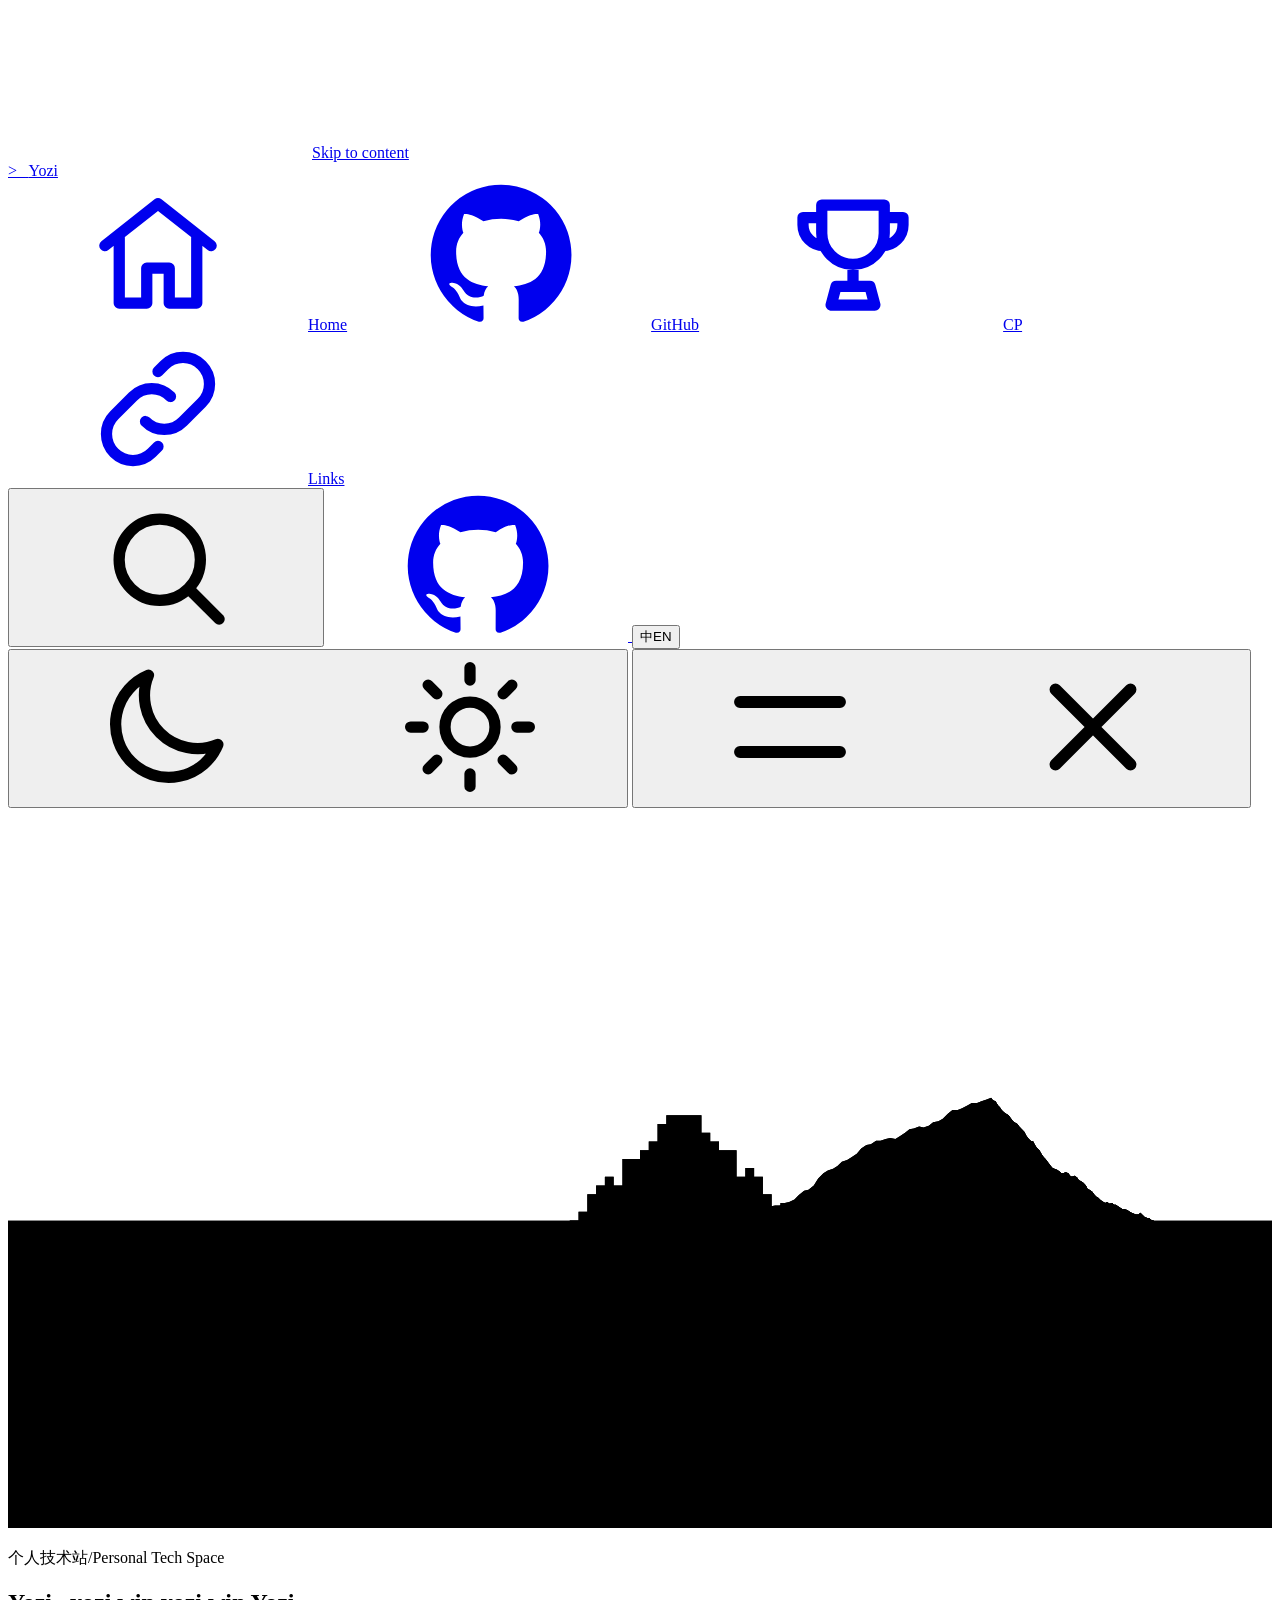
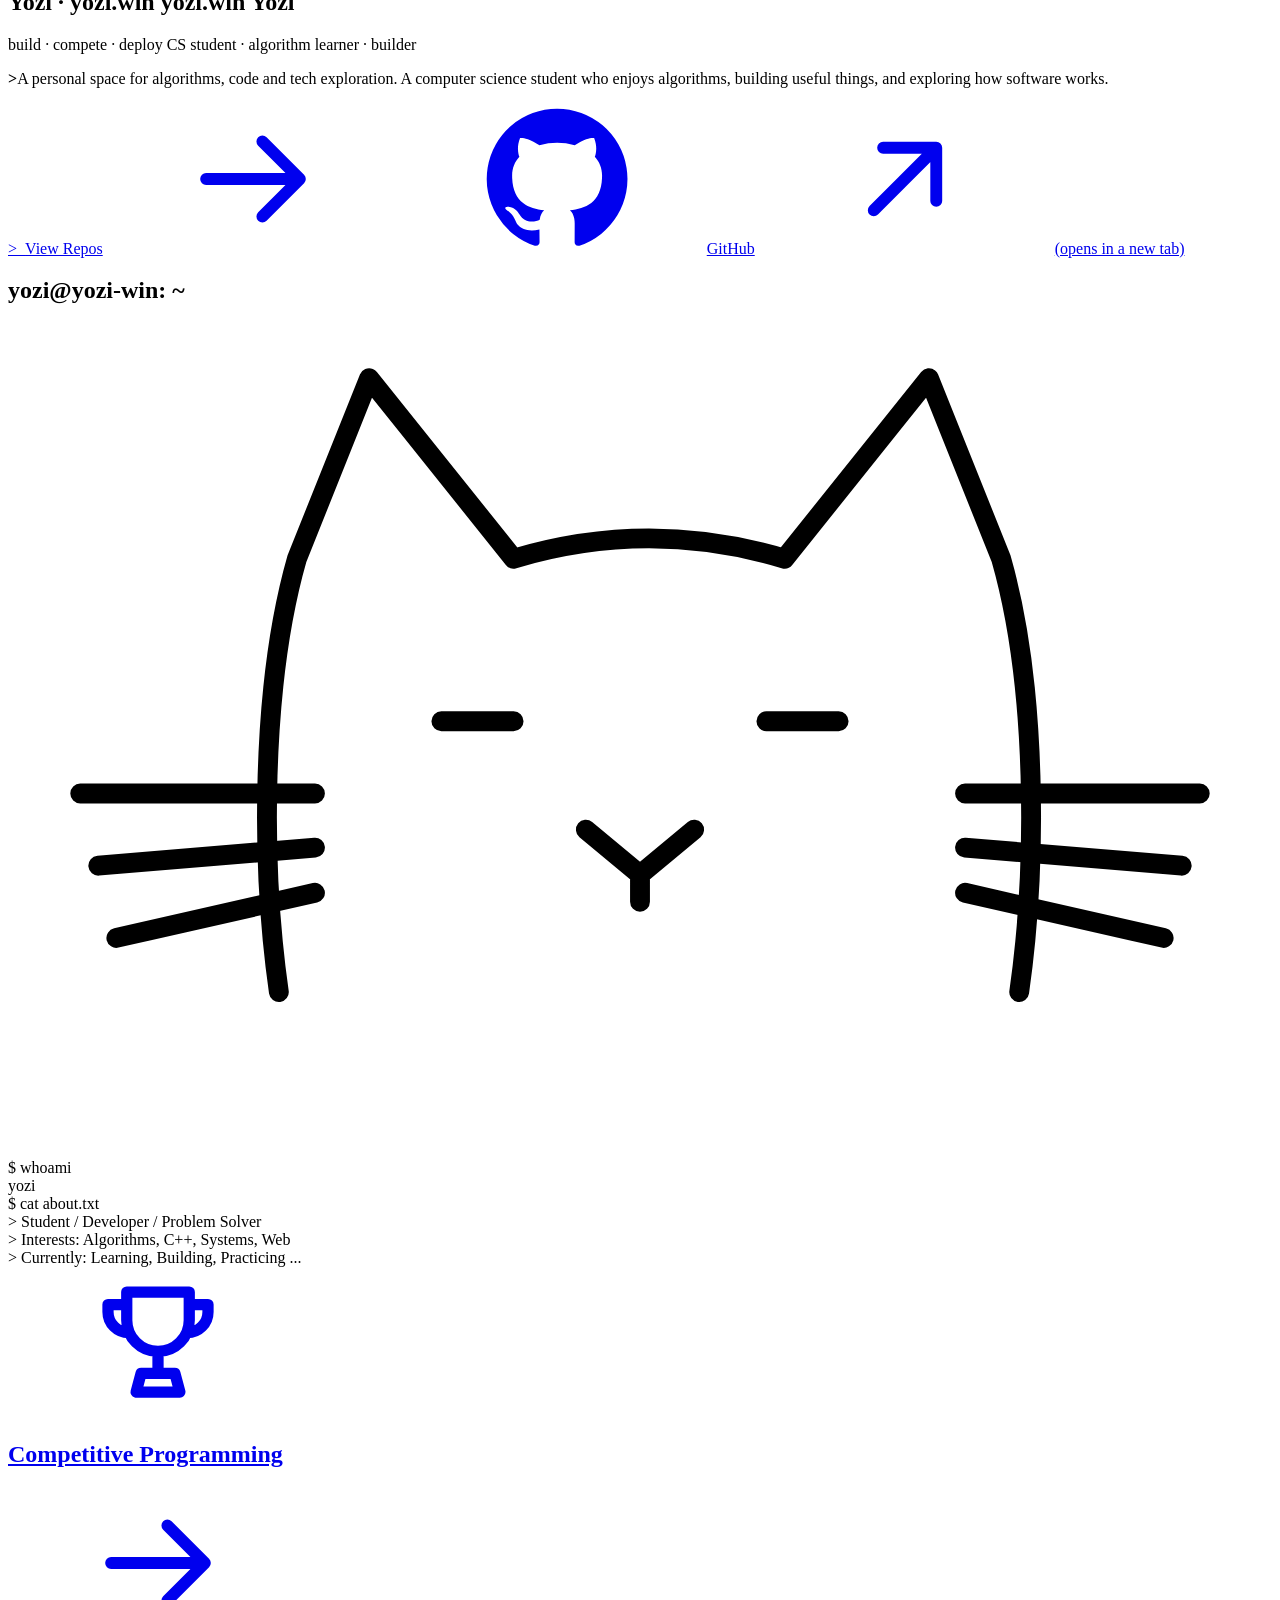
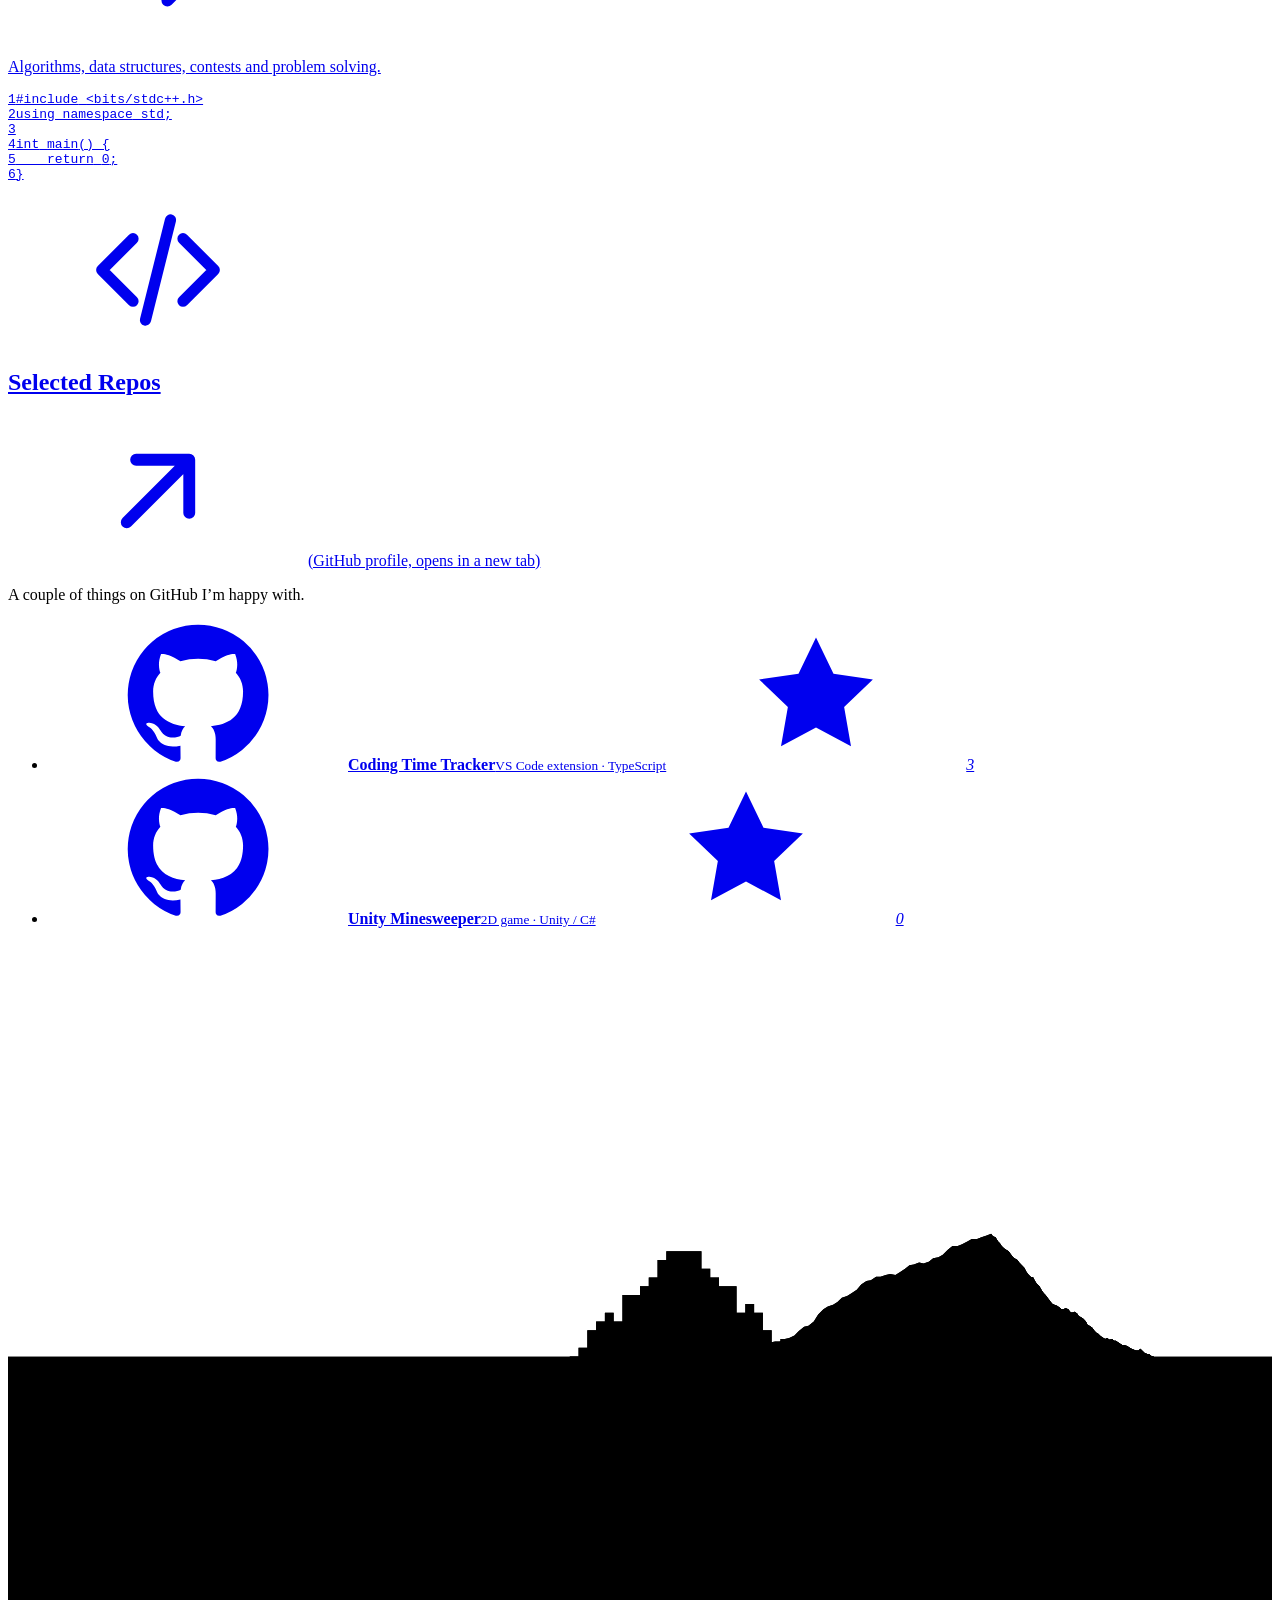
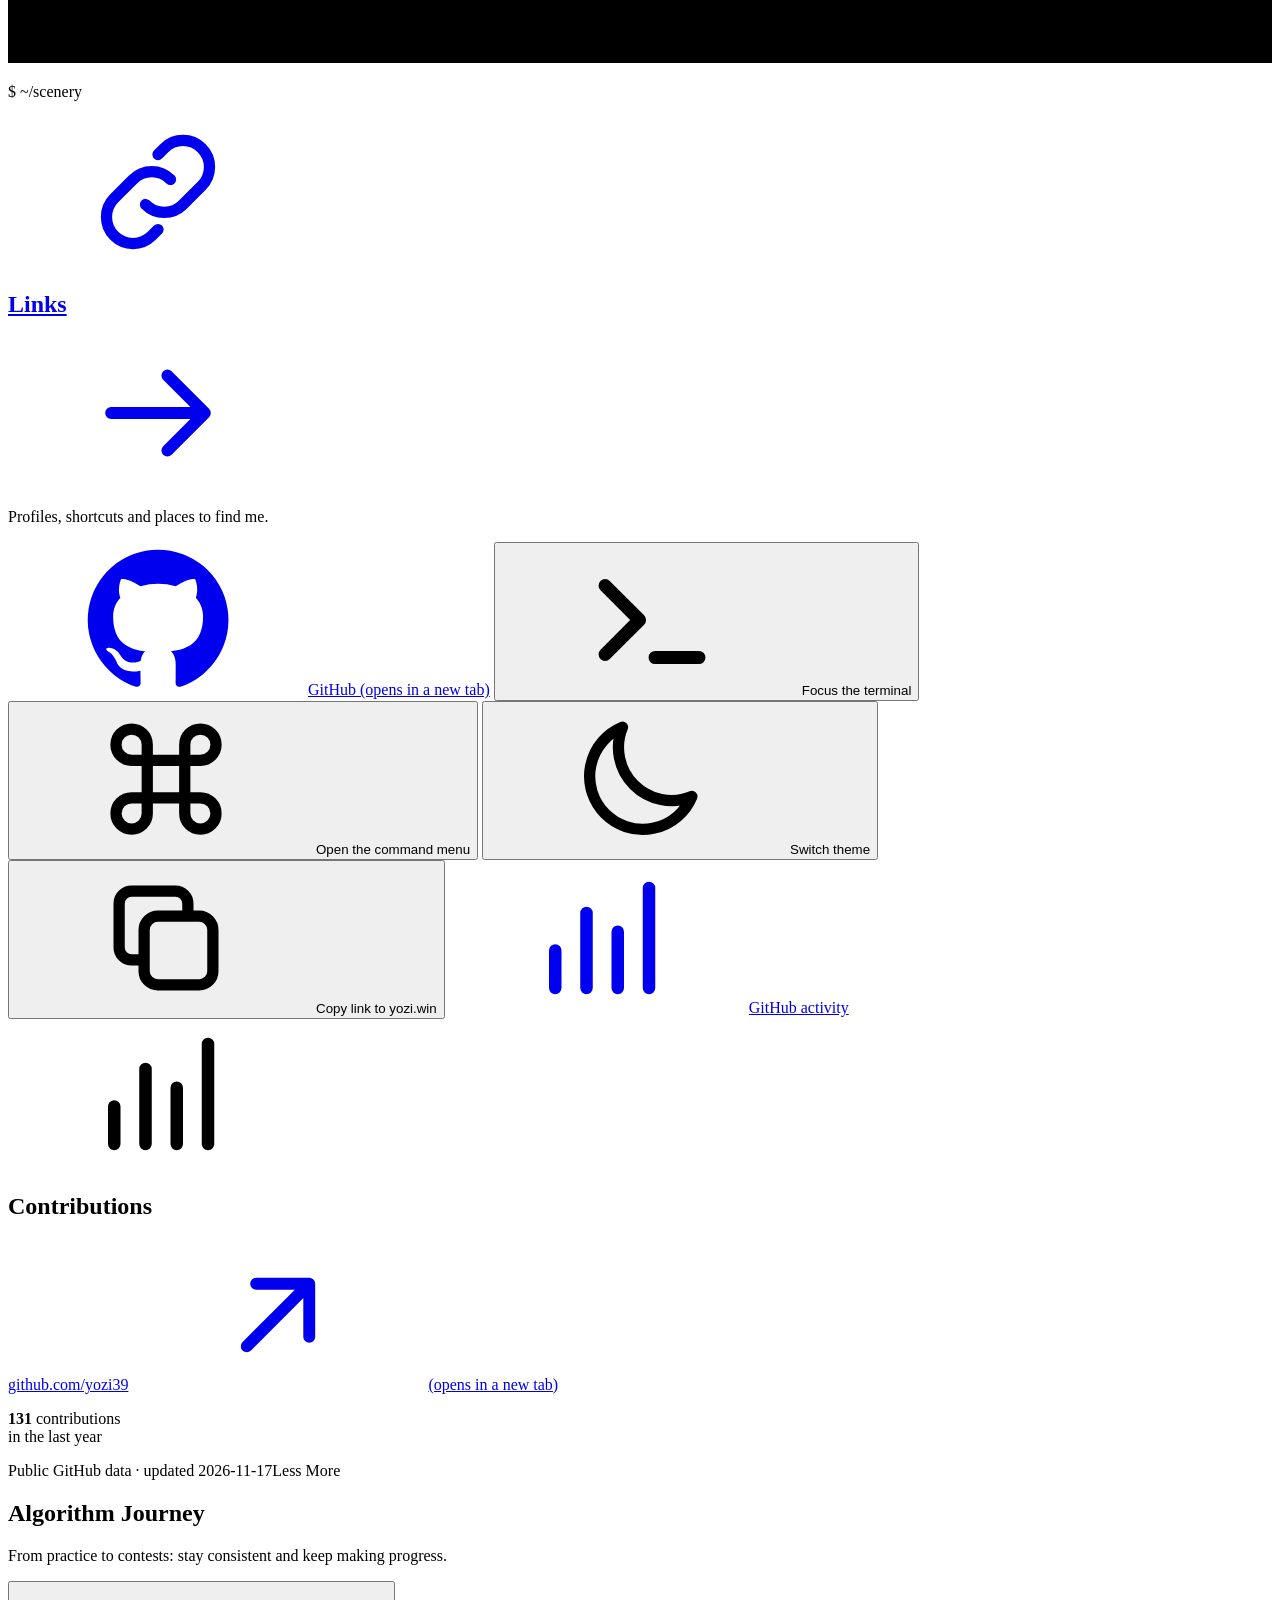
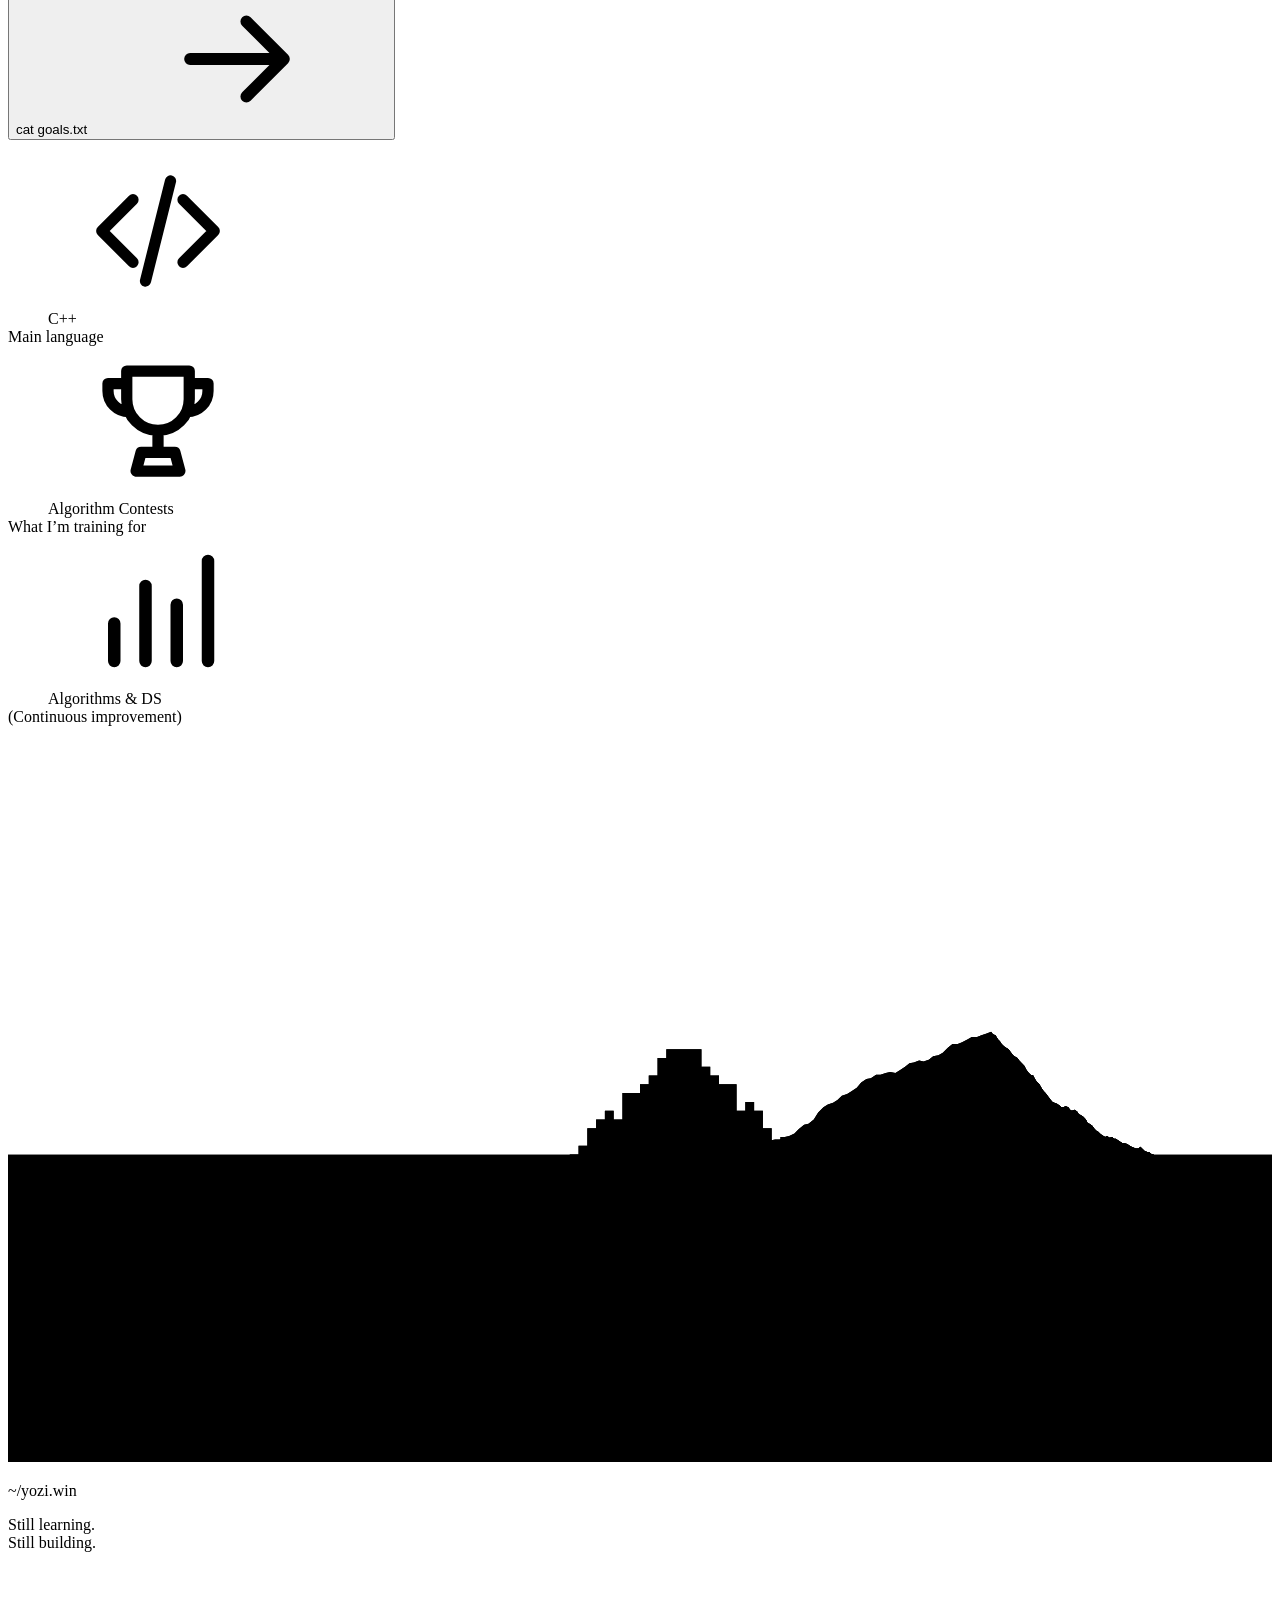
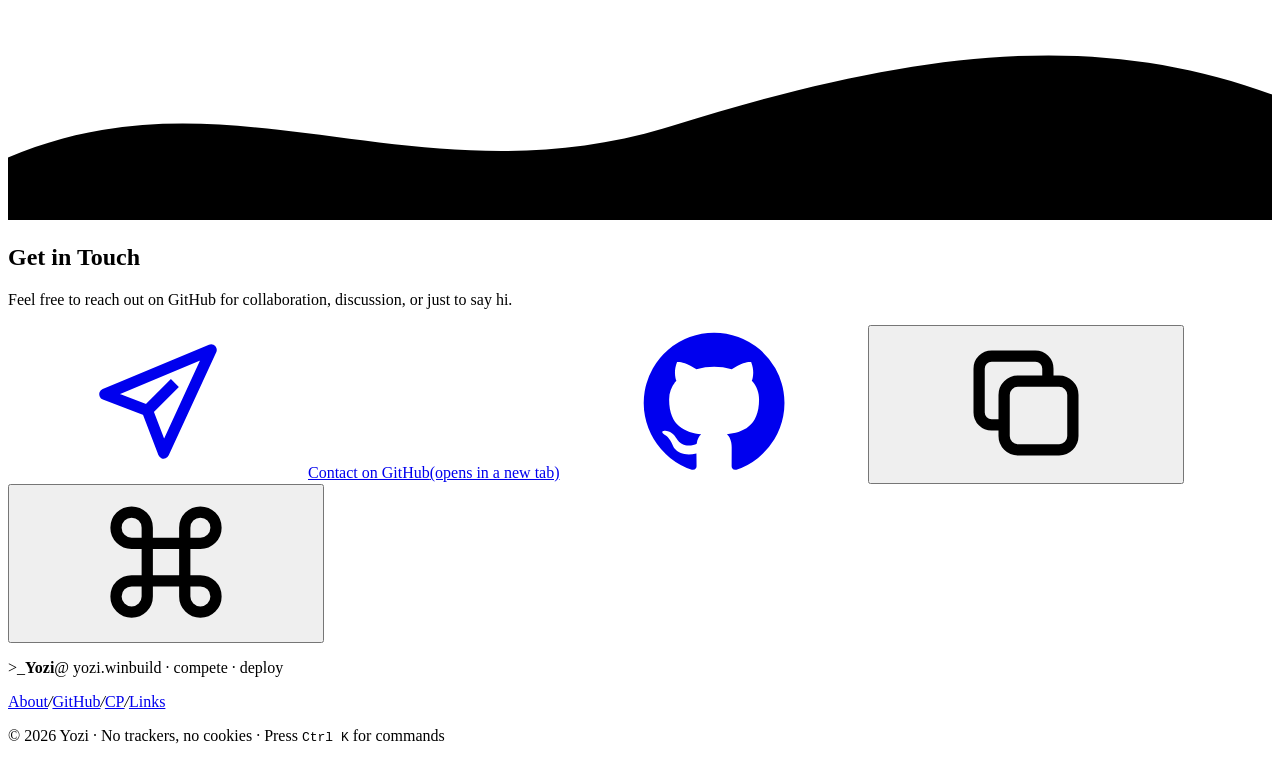
==== public/index.html @ c923f6a7 "Add Chinese version with an EN / 中 language switch Chinese text sits next to the English in data-zh*" ====
<!doctype html>
<html lang="en" data-theme="dark">
<head>
  <meta charset="utf-8">
  <meta name="viewport" content="width=device-width, initial-scale=1, viewport-fit=cover">
  <meta name="color-scheme" content="dark light">
  <meta name="theme-color" content="#07090c">
  <title data-zh="yozi.win — Yozi 的个人技术站">yozi.win — build · compete · deploy</title>
  <meta name="description" data-zh-content="Yozi 的个人技术站：一名正在学习算法、C++ 和软件工程的计算机专业学生。" content="Yozi’s personal tech space: a CS student learning algorithms, C++ and software engineering. Algorithms, C++ and a bit of tech exploration.">
  <link rel="canonical" href="https://yozi.win/">
  <meta property="og:type" content="website">
  <meta property="og:site_name" content="yozi.win">
  <meta property="og:title" content="yozi.win — build · compete · deploy">
  <meta property="og:description" content="A personal space for algorithms, code and tech exploration.">
  <meta property="og:url" content="https://yozi.win/">
  <meta property="og:image" content="https://yozi.win/assets/social.png">
  <meta property="og:image:width" content="1200">
  <meta property="og:image:height" content="630">
  <meta property="og:image:alt" content="yozi.win — build · compete · deploy">
  <meta name="twitter:card" content="summary_large_image">
  <link rel="icon" href="/assets/favicon.svg" type="image/svg+xml">
  <link rel="manifest" href="/site.webmanifest">
  <link rel="preload" href="/assets/fonts/inter-var-latin.woff2" as="font" type="font/woff2" crossorigin>
  <link rel="preload" href="/assets/fonts/jetbrains-mono-var-latin.woff2" as="font" type="font/woff2" crossorigin>
  <script src="/assets/js/theme.js"></script>
  <link rel="stylesheet" href="/assets/css/site.css">
  <script type="module" src="/assets/js/main.js"></script>
</head>
<body>
  <!-- Icon sprite. Use: <svg><use href="#i-name"/></svg> -->
  <svg class="sprite" aria-hidden="true" focusable="false">
    <symbol id="i-github" viewBox="0 0 24 24"><path fill="currentColor" d="M12 .75a11.25 11.25 0 0 0-3.56 21.92c.56.1.77-.24.77-.54l-.02-2.03c-3.13.68-3.79-1.33-3.79-1.33-.51-1.3-1.25-1.65-1.25-1.65-1.02-.7.08-.69.08-.69 1.13.08 1.72 1.16 1.72 1.16 1 1.72 2.64 1.22 3.28.93.1-.73.39-1.22.72-1.5-2.5-.29-5.13-1.25-5.13-5.57 0-1.23.44-2.23 1.16-3.02-.12-.28-.5-1.43.11-2.98 0 0 .95-.3 3.1 1.15a10.7 10.7 0 0 1 5.65 0c2.15-1.46 3.1-1.15 3.1-1.15.61 1.55.23 2.7.11 2.98.72.79 1.16 1.79 1.16 3.02 0 4.33-2.63 5.28-5.14 5.56.4.35.76 1.04.76 2.1l-.01 3.02c0 .3.2.65.77.54A11.25 11.25 0 0 0 12 .75Z"/></symbol>
    <symbol id="i-home" viewBox="0 0 24 24"><path fill="none" stroke="currentColor" stroke-width="1.8" stroke-linecap="round" stroke-linejoin="round" d="M3.5 10.5 12 3.8l8.5 6.7M5.8 9v10.7h4.4v-5.6h3.6v5.6h4.4V9"/></symbol>
    <symbol id="i-code" viewBox="0 0 24 24"><path fill="none" stroke="currentColor" stroke-width="1.8" stroke-linecap="round" stroke-linejoin="round" d="m8 7-5 5 5 5m8-10 5 5-5 5M14 4l-4 16"/></symbol>
    <symbol id="i-trophy" viewBox="0 0 24 24"><path fill="none" stroke="currentColor" stroke-width="1.8" stroke-linecap="round" stroke-linejoin="round" d="M7 4h10v4.5a5 5 0 0 1-10 0V4ZM7 6H4v1.2A3.3 3.3 0 0 0 7.3 10.5M17 6h3v1.2a3.3 3.3 0 0 1-3.3 3.3M12 13.5V17m-3.5 3h7l-.8-3h-5.4l-.8 3Z"/></symbol>
    <symbol id="i-server" viewBox="0 0 24 24"><g fill="none" stroke="currentColor" stroke-width="1.8" stroke-linecap="round"><rect x="3.5" y="3.5" width="17" height="7" rx="2"/><rect x="3.5" y="13.5" width="17" height="7" rx="2"/><path d="M7.5 7h.01M7.5 17h.01M11 7h5.5M11 17h5.5"/></g></symbol>
    <symbol id="i-notes" viewBox="0 0 24 24"><path fill="none" stroke="currentColor" stroke-width="1.8" stroke-linecap="round" stroke-linejoin="round" d="M6 3.5h8.5L19 8v12.5H6V3.5ZM14 3.5V8.5h5M9 12.5h6.5M9 16h4.5"/></symbol>
    <symbol id="i-link" viewBox="0 0 24 24"><path fill="none" stroke="currentColor" stroke-width="1.8" stroke-linecap="round" stroke-linejoin="round" d="M10 14a4.2 4.2 0 0 0 6 0l3-3a4.2 4.2 0 0 0-6-6l-1 1m2 4a4.2 4.2 0 0 0-6 0l-3 3a4.2 4.2 0 0 0 6 6l1-1"/></symbol>
    <symbol id="i-search" viewBox="0 0 24 24"><g fill="none" stroke="currentColor" stroke-width="1.8" stroke-linecap="round"><circle cx="11" cy="11" r="6.5"/><path d="m16 16 4.5 4.5"/></g></symbol>
    <symbol id="i-moon" viewBox="0 0 24 24"><path fill="none" stroke="currentColor" stroke-width="1.8" stroke-linejoin="round" d="M20.3 14.8A8.5 8.5 0 0 1 9.2 3.7a8.5 8.5 0 1 0 11.1 11.1Z"/></symbol>
    <symbol id="i-sun" viewBox="0 0 24 24"><g fill="none" stroke="currentColor" stroke-width="1.8" stroke-linecap="round"><circle cx="12" cy="12" r="4"/><path d="M12 2.5v2m0 15v2M2.5 12h2m15 0h2M5.3 5.3l1.4 1.4m10.6 10.6 1.4 1.4M5.3 18.7l1.4-1.4m10.6-10.6 1.4-1.4"/></g></symbol>
    <symbol id="i-arrow-r" viewBox="0 0 24 24"><path fill="none" stroke="currentColor" stroke-width="1.9" stroke-linecap="round" stroke-linejoin="round" d="M4.5 12h15m-6-6 6 6-6 6"/></symbol>
    <symbol id="i-arrow-ur" viewBox="0 0 24 24"><path fill="none" stroke="currentColor" stroke-width="1.9" stroke-linecap="round" stroke-linejoin="round" d="M7 17 17 7M8.5 7H17v8.5"/></symbol>
    <symbol id="i-external" viewBox="0 0 24 24"><path fill="none" stroke="currentColor" stroke-width="1.8" stroke-linecap="round" stroke-linejoin="round" d="M13.5 4.5h6v6M19.5 4.5l-8 8M10 5.5H6A1.5 1.5 0 0 0 4.5 7v11A1.5 1.5 0 0 0 6 19.5h11a1.5 1.5 0 0 0 1.5-1.5v-4"/></symbol>
    <symbol id="i-prompt" viewBox="0 0 24 24"><path fill="none" stroke="currentColor" stroke-width="2.1" stroke-linecap="round" stroke-linejoin="round" d="m4.5 6.5 5.5 5.5-5.5 5.5M12.5 18h7"/></symbol>
    <symbol id="i-laptop" viewBox="0 0 24 24"><path fill="none" stroke="currentColor" stroke-width="1.5" stroke-linecap="round" stroke-linejoin="round" d="M4.5 5.5h15v10h-15zM2.5 18.5h19"/></symbol>
    <symbol id="i-cloud" viewBox="0 0 24 24"><path fill="none" stroke="currentColor" stroke-width="1.5" stroke-linecap="round" stroke-linejoin="round" d="M7 18.5a4.5 4.5 0 0 1-.6-9A6 6 0 0 1 18 10.5a4 4 0 0 1-.5 8H7Z"/></symbol>
    <symbol id="i-menu" viewBox="0 0 24 24"><path fill="none" stroke="currentColor" stroke-width="1.9" stroke-linecap="round" d="M4 8h16M4 16h16"/></symbol>
    <symbol id="i-close" viewBox="0 0 24 24"><path fill="none" stroke="currentColor" stroke-width="1.9" stroke-linecap="round" d="m6 6 12 12M18 6 6 18"/></symbol>
    <symbol id="i-star" viewBox="0 0 24 24"><path fill="currentColor" d="m12 2.8 2.8 5.8 6.3.9-4.6 4.4 1.1 6.3L12 17.2l-5.6 3 1.1-6.3-4.6-4.4 6.3-.9Z"/></symbol>
    <symbol id="i-chart" viewBox="0 0 24 24"><path fill="none" stroke="currentColor" stroke-width="2" stroke-linecap="round" d="M5 20v-6m5 6V8m5 12v-9m5 9V4"/></symbol>
    <symbol id="i-copy" viewBox="0 0 24 24"><g fill="none" stroke="currentColor" stroke-width="1.8" stroke-linejoin="round"><rect x="8.5" y="8.5" width="11" height="11" rx="2.2"/><path d="M15.5 8.5v-2a2 2 0 0 0-2-2h-7a2 2 0 0 0-2 2v7a2 2 0 0 0 2 2h2"/></g></symbol>
    <symbol id="i-command" viewBox="0 0 24 24"><path fill="none" stroke="currentColor" stroke-width="1.8" stroke-linejoin="round" d="M9 9h6v6H9zM9 9V6.5A2.5 2.5 0 1 0 6.5 9H9Zm6 0V6.5A2.5 2.5 0 1 1 17.5 9H15Zm0 6v2.5a2.5 2.5 0 1 0 2.5-2.5H15Zm-6 0v2.5A2.5 2.5 0 1 1 6.5 15H9Z"/></symbol>
    <symbol id="i-send" viewBox="0 0 24 24"><path fill="none" stroke="currentColor" stroke-width="1.8" stroke-linejoin="round" d="M20.5 3.5 3.5 10.6l6.8 2.6 2.6 6.8 7.6-16.5ZM10.3 13.2l4.4-4.4"/></symbol>
  </svg>

  <a class="skip" href="#main" data-zh="跳到正文">Skip to content</a>

  <header class="site-header" id="site-header">
    <div class="shell header-inner">
      <a class="brand" href="#top" aria-label="yozi.win, back to top" data-zh-aria-label="yozi.win，回到顶部">
        <span class="brand-mark" aria-hidden="true">&gt;_</span>
        <span class="brand-name">Yozi</span>
      </a>

      <nav class="nav" id="site-nav" aria-label="Main" data-zh-aria-label="主导航">
        <span class="nav-indicator" aria-hidden="true"></span>
        <a href="#top" data-nav="top"><svg aria-hidden="true"><use href="#i-home"/></svg><span data-zh="首页">Home</span></a>
        <a href="#github" data-nav="github"><svg aria-hidden="true"><use href="#i-github"/></svg><span>GitHub</span></a>
        <a href="#cp" data-nav="cp"><svg aria-hidden="true"><use href="#i-trophy"/></svg><span data-zh="算法">CP</span></a>
        <a href="#links" data-nav="links"><svg aria-hidden="true"><use href="#i-link"/></svg><span data-zh="链接">Links</span></a>
      </nav>

      <div class="header-actions">
        <button class="icon-btn" type="button" data-open-palette aria-label="Search and commands" data-zh-aria-label="搜索与命令" aria-keyshortcuts="Control+K Meta+K" title="Search (Ctrl K)" data-zh-title="搜索（Ctrl K）">
          <svg aria-hidden="true"><use href="#i-search"/></svg>
        </button>
        <span class="header-sep" aria-hidden="true"></span>
        <a class="icon-btn hide-sm" href="https://github.com/yozi39" rel="me noopener" target="_blank" aria-label="Yozi on GitHub (opens in a new tab)" data-zh-aria-label="Yozi 的 GitHub（新标签页打开）" title="GitHub">
          <svg aria-hidden="true"><use href="#i-github"/></svg>
        </a>
        <button class="icon-btn lang-toggle" type="button" id="lang-toggle" aria-label="Switch to Chinese (中文)" title="中文 / English"><span class="lang-zh" lang="zh-CN">中</span><span class="lang-en">EN</span></button>
        <button class="icon-btn theme-toggle" type="button" id="theme-toggle" aria-label="Switch theme" title="Switch theme">
          <svg class="ico-moon" aria-hidden="true"><use href="#i-moon"/></svg>
          <svg class="ico-sun" aria-hidden="true"><use href="#i-sun"/></svg>
        </button>
        <button class="icon-btn menu-btn" type="button" id="menu-btn" aria-label="Open menu" aria-expanded="false" aria-controls="mobile-menu">
          <svg class="ico-menu" aria-hidden="true"><use href="#i-menu"/></svg>
          <svg class="ico-close" aria-hidden="true"><use href="#i-close"/></svg>
        </button>
      </div>
    </div>

    <nav class="mobile-menu" id="mobile-menu" aria-label="Mobile" data-zh-aria-label="移动端导航" hidden>
      <a href="#top"><svg aria-hidden="true"><use href="#i-home"/></svg><span data-zh="首页">Home</span></a>
      <a href="#github"><svg aria-hidden="true"><use href="#i-chart"/></svg><span data-zh="GitHub 动态">GitHub activity</span></a>
      <a href="#cp"><svg aria-hidden="true"><use href="#i-trophy"/></svg><span data-zh="算法竞赛">Competitive programming</span></a>
      <a href="#links"><svg aria-hidden="true"><use href="#i-link"/></svg><span data-zh="链接">Links</span></a>
      <a href="https://github.com/yozi39" rel="me noopener" target="_blank"><svg aria-hidden="true"><use href="#i-github"/></svg>GitHub<svg class="ext" aria-hidden="true"><use href="#i-arrow-ur"/></svg></a>
    </nav>
  </header>

  <main id="main" tabindex="-1">
    <!-- ================= HERO ================= -->
    <section class="hero" id="top" aria-labelledby="hero-title" data-section="top">
      <div class="hero-scene" aria-hidden="true">
        <div class="scene-grid"></div>
        <div class="scene-stars"></div>
        <div class="scene-sun"></div>
        <div class="scene-moon"></div>
        <svg class="scene-art" viewBox="0 0 1440 820" preserveAspectRatio="xMidYMax slice">
<!-- scenery -->
<g class="scene-pixel" id="art-pixel">
<defs><linearGradient id="pxBody" x1="0" y1="0" x2="0" y2="1"><stop offset="0" stop-color="#3b2d7a"/><stop offset=".45" stop-color="#1d1640"/><stop offset="1" stop-color="#0b0a14"/></linearGradient><linearGradient id="pxFar" x1="0" y1="0" x2="0" y2="1"><stop offset="0" stop-color="#241c4c"/><stop offset="1" stop-color="#0d0b18"/></linearGradient><pattern id="pxDither" width="8" height="8" patternUnits="userSpaceOnUse"><rect width="2" height="2" fill="#a78bfa" opacity=".22"/><rect x="4" y="4" width="2" height="2" fill="#a78bfa" opacity=".12"/></pattern></defs>
<path class="px-far" d="M0 820 V670 H10 V680 H20 V670 H30 V670 H40 V670 H50 V660 H60 V660 H70 V670 H80 V660 H90 V660 H100 V670 H110 V660 H120 V660 H130 V650 H140 V650 H150 V640 H160 V650 H170 V650 H180 V640 H190 V640 H200 V640 H210 V630 H220 V640 H230 V630 H240 V630 H250 V620 H260 V630 H270 V620 H280 V620 H290 V630 H300 V620 H310 V620 H320 V610 H330 V620 H340 V610 H350 V610 H360 V610 H370 V590 H380 V590 H390 V590 H400 V600 H410 V590 H420 V590 H430 V590 H440 V600 H450 V600 H460 V600 H470 V600 H480 V610 H490 V610 H500 V610 H510 V620 H520 V620 H530 V630 H540 V620 H550 V610 H560 V630 H570 V630 H580 V630 H590 V630 H600 V640 H610 V630 H620 V640 H630 V640 H640 V640 H650 V630 H660 V650 H670 V660 H680 V640 H690 V660 H700 V650 H710 V650 H720 V650 H730 V650 H740 V650 H750 V630 H760 V640 H770 V620 H780 V630 H790 V610 H800 V620 H810 V620 H820 V600 H830 V610 H840 V590 H850 V580 H860 V580 H870 V570 H880 V560 H890 V560 H900 V560 H910 V560 H920 V570 H930 V590 H940 V580 H950 V590 H960 V580 H970 V570 H980 V560 H990 V550 H1000 V550 H1010 V540 H1020 V530 H1030 V520 H1040 V520 H1050 V500 H1060 V490 H1070 V490 H1080 V480 H1090 V490 H1100 V510 H1110 V510 H1120 V520 H1130 V520 H1140 V530 H1150 V550 H1160 V540 H1170 V560 H1180 V570 H1190 V570 H1200 V570 H1210 V560 H1220 V560 H1230 V550 H1240 V550 H1250 V540 H1260 V520 H1270 V520 H1280 V520 H1290 V520 H1300 V510 H1310 V520 H1320 V530 H1330 V530 H1340 V540 H1350 V540 H1360 V550 H1370 V560 H1380 V560 H1390 V570 H1400 V580 H1410 V570 H1420 V590 H1430 V600 H1440 V820Z"/>
<path class="px-main" d="M0 820 V730 H10 V730 H20 V730 H30 V730 H40 V720 H50 V720 H60 V710 H70 V710 H80 V720 H90 V710 H100 V720 H110 V700 H120 V700 H130 V700 H140 V700 H150 V700 H160 V690 H170 V690 H180 V690 H190 V700 H200 V690 H210 V680 H220 V690 H230 V680 H240 V680 H250 V670 H260 V670 H270 V680 H280 V670 H290 V670 H300 V680 H310 V680 H320 V670 H330 V690 H340 V680 H350 V680 H360 V680 H370 V690 H380 V690 H390 V700 H400 V690 H410 V680 H420 V670 H430 V660 H440 V650 H450 V640 H460 V630 H470 V630 H480 V610 H490 V610 H500 V600 H510 V590 H520 V590 H530 V570 H540 V560 H550 V550 H560 V550 H570 V530 H580 V530 H590 V510 H600 V510 H610 V500 H620 V480 H630 V480 H640 V470 H650 V460 H660 V440 H670 V430 H680 V420 H690 V430 H700 V400 H710 V400 H720 V390 H730 V380 H740 V360 H750 V350 H760 V350 H770 V350 H780 V350 H790 V370 H800 V380 H810 V390 H820 V390 H830 V420 H840 V410 H850 V420 H860 V440 H870 V460 H880 V450 H890 V480 H900 V480 H910 V480 H920 V490 H930 V500 H940 V510 H950 V520 H960 V530 H970 V520 H980 V510 H990 V520 H1000 V540 H1010 V540 H1020 V550 H1030 V560 H1040 V570 H1050 V580 H1060 V590 H1070 V590 H1080 V600 H1090 V620 H1100 V610 H1110 V630 H1120 V640 H1130 V640 H1140 V660 H1150 V670 H1160 V670 H1170 V680 H1180 V680 H1190 V690 H1200 V690 H1210 V710 H1220 V710 H1230 V720 H1240 V740 H1250 V740 H1260 V750 H1270 V740 H1280 V740 H1290 V740 H1300 V740 H1310 V740 H1320 V740 H1330 V730 H1340 V740 H1350 V750 H1360 V750 H1370 V740 H1380 V740 H1390 V740 H1400 V730 H1410 V740 H1420 V750 H1430 V750 H1440 V820Z"/>
<path class="px-dither" d="M0 820 V730 H10 V730 H20 V730 H30 V730 H40 V720 H50 V720 H60 V710 H70 V710 H80 V720 H90 V710 H100 V720 H110 V700 H120 V700 H130 V700 H140 V700 H150 V700 H160 V690 H170 V690 H180 V690 H190 V700 H200 V690 H210 V680 H220 V690 H230 V680 H240 V680 H250 V670 H260 V670 H270 V680 H280 V670 H290 V670 H300 V680 H310 V680 H320 V670 H330 V690 H340 V680 H350 V680 H360 V680 H370 V690 H380 V690 H390 V700 H400 V690 H410 V680 H420 V670 H430 V660 H440 V650 H450 V640 H460 V630 H470 V630 H480 V610 H490 V610 H500 V600 H510 V590 H520 V590 H530 V570 H540 V560 H550 V550 H560 V550 H570 V530 H580 V530 H590 V510 H600 V510 H610 V500 H620 V480 H630 V480 H640 V470 H650 V460 H660 V440 H670 V430 H680 V420 H690 V430 H700 V400 H710 V400 H720 V390 H730 V380 H740 V360 H750 V350 H760 V350 H770 V350 H780 V350 H790 V370 H800 V380 H810 V390 H820 V390 H830 V420 H840 V410 H850 V420 H860 V440 H870 V460 H880 V450 H890 V480 H900 V480 H910 V480 H920 V490 H930 V500 H940 V510 H950 V520 H960 V530 H970 V520 H980 V510 H990 V520 H1000 V540 H1010 V540 H1020 V550 H1030 V560 H1040 V570 H1050 V580 H1060 V590 H1070 V590 H1080 V600 H1090 V620 H1100 V610 H1110 V630 H1120 V640 H1130 V640 H1140 V660 H1150 V670 H1160 V670 H1170 V680 H1180 V680 H1190 V690 H1200 V690 H1210 V710 H1220 V710 H1230 V720 H1240 V740 H1250 V740 H1260 V750 H1270 V740 H1280 V740 H1290 V740 H1300 V740 H1310 V740 H1320 V740 H1330 V730 H1340 V740 H1350 V750 H1360 V750 H1370 V740 H1380 V740 H1390 V740 H1400 V730 H1410 V740 H1420 V750 H1430 V750 H1440 V820Z"/>
<path class="px-near" d="M0 820 V740 H10 V740 H20 V730 H30 V740 H40 V720 H50 V730 H60 V740 H70 V720 H80 V730 H90 V720 H100 V710 H110 V720 H120 V720 H130 V710 H140 V720 H150 V700 H160 V700 H170 V700 H180 V700 H190 V710 H200 V700 H210 V710 H220 V700 H230 V710 H240 V700 H250 V710 H260 V720 H270 V720 H280 V720 H290 V710 H300 V720 H310 V720 H320 V720 H330 V730 H340 V720 H350 V740 H360 V740 H370 V730 H380 V740 H390 V740 H400 V730 H410 V740 H420 V750 H430 V740 H440 V750 H450 V750 H460 V760 H470 V760 H480 V750 H490 V750 H500 V750 H510 V750 H520 V740 H530 V740 H540 V750 H550 V750 H560 V740 H570 V740 H580 V740 H590 V730 H600 V730 H610 V730 H620 V730 H630 V740 H640 V730 H650 V740 H660 V740 H670 V740 H680 V740 H690 V760 H700 V760 H710 V740 H720 V760 H730 V760 H740 V750 H750 V760 H760 V750 H770 V760 H780 V770 H790 V770 H800 V770 H810 V760 H820 V770 H830 V780 H840 V770 H850 V770 H860 V760 H870 V770 H880 V760 H890 V750 H900 V760 H910 V750 H920 V740 H930 V740 H940 V740 H950 V730 H960 V720 H970 V730 H980 V720 H990 V720 H1000 V710 H1010 V720 H1020 V710 H1030 V700 H1040 V700 H1050 V690 H1060 V700 H1070 V690 H1080 V680 H1090 V690 H1100 V680 H1110 V670 H1120 V680 H1130 V660 H1140 V660 H1150 V650 H1160 V660 H1170 V640 H1180 V640 H1190 V650 H1200 V630 H1210 V640 H1220 V640 H1230 V640 H1240 V630 H1250 V640 H1260 V640 H1270 V650 H1280 V660 H1290 V670 H1300 V660 H1310 V660 H1320 V670 H1330 V670 H1340 V670 H1350 V690 H1360 V690 H1370 V690 H1380 V700 H1390 V700 H1400 V710 H1410 V710 H1420 V720 H1430 V710 H1440 V820Z"/>
<path class="px-lines" d="M496 700h20M526 700h50M596 700h10M646 700h30M686 700h10M746 700h20M806 700h30M946 700h20M986 700h30M1056 700h30M637 707h80M737 707h80M837 707h20M877 707h10M907 707h30M1037 707h20M1067 707h50M728 714h10M748 714h30M838 714h30M1048 714h10M1068 714h50M1138 714h50M493 721h10M523 721h20M563 721h30M613 721h20M643 721h10M663 721h20M693 721h80M793 721h80M973 721h50M1043 721h50M1103 721h50M649 728h20M679 728h10M699 728h80M849 728h30M899 728h80M1109 728h10M1129 728h50M652 735h20M932 735h30M982 735h50M1052 735h20M637 742h50M787 742h10M837 742h10M867 742h20M1037 742h80M577 749h10M627 749h10M657 749h10M707 749h50M777 749h50M847 749h50M1107 749h50M578 756h50M668 756h20M898 756h20M938 756h10M968 756h80M1058 756h80M610 763h30M660 763h80M850 763h50M990 763h20M1110 763h20M495 770h10M565 770h20M595 770h80M725 770h20M855 770h10M503 777h30M643 777h80M743 777h30M813 777h10M953 777h30M1003 777h80M1123 777h10M748 784h30M908 784h30M948 784h20M1008 784h80M1128 784h30M444 791h10M474 791h10M714 791h10M814 791h20M884 791h80M1014 791h80M448 798h10M548 798h10M598 798h10M648 798h10M698 798h80M798 798h50M858 798h80M579 805h80M869 805h10M889 805h50M979 805h20M1039 805h10"/>
</g>
<g class="scene-snow" id="art-snow">
<defs><linearGradient id="snBody" x1="0" y1="0" x2="0" y2="1"><stop offset="0" stop-color="#8790b1"/><stop offset=".55" stop-color="#aab1cb"/><stop offset="1" stop-color="#e3e3ee"/></linearGradient><linearGradient id="snShade" x1="0" y1="0" x2="0" y2="1"><stop offset="0" stop-color="#5f6890" stop-opacity=".7"/><stop offset=".7" stop-color="#7a83a6" stop-opacity=".25"/><stop offset="1" stop-color="#7a83a6" stop-opacity="0"/></linearGradient><linearGradient id="snMist" x1="0" y1="0" x2="0" y2="1"><stop offset="0" stop-color="#f5f3f8" stop-opacity="0"/><stop offset=".45" stop-color="#f5f3f8" stop-opacity=".85"/><stop offset="1" stop-color="#f5f3f8"/></linearGradient><linearGradient id="snSnow" x1="0" y1="0" x2="1" y2="0"><stop offset="0" stop-color="#ffffff"/><stop offset="1" stop-color="#eef0f8"/></linearGradient><filter id="soft"><feGaussianBlur stdDeviation="1.6"/></filter></defs>
<path class="sn-far2" d="M0 820 L0 625 L12 627 L24 622 L36 614 L48 611 L60 605 L72 602 L84 597 L96 585 L108 579 L120 579 L132 570 L144 566 L156 554 L168 552 L180 549 L192 541 L204 543 L216 539 L228 529 L240 527 L252 530 L264 533 L276 529 L288 529 L300 532 L312 532 L324 537 L336 542 L348 546 L360 548 L372 552 L384 556 L396 561 L408 563 L420 564 L432 573 L444 572 L456 574 L468 570 L480 576 L492 574 L504 566 L516 566 L528 567 L540 564 L552 563 L564 556 L576 557 L588 553 L600 549 L612 550 L624 551 L636 550 L648 547 L660 548 L672 544 L684 546 L696 550 L708 546 L720 544 L732 545 L744 544 L756 541 L768 535 L780 531 L792 526 L804 523 L816 516 L828 510 L840 505 L852 497 L864 494 L876 497 L888 498 L900 494 L912 494 L924 495 L936 501 L948 510 L960 514 L972 519 L984 529 L996 531 L1008 541 L1020 551 L1032 555 L1044 560 L1056 563 L1068 569 L1080 576 L1092 570 L1104 577 L1116 577 L1128 576 L1140 573 L1152 571 L1164 565 L1176 561 L1188 556 L1200 549 L1212 551 L1224 544 L1236 537 L1248 537 L1260 534 L1272 531 L1284 529 L1296 530 L1308 531 L1320 532 L1332 533 L1344 532 L1356 537 L1368 540 L1380 548 L1392 556 L1404 561 L1416 567 L1428 573 L1440 575 L1440 820Z"/>
<path class="sn-far1" d="M0 820 L0 654 L12 649 L24 637 L36 633 L48 635 L60 631 L72 627 L84 621 L96 621 L108 620 L120 619 L132 615 L144 618 L156 618 L168 622 L180 626 L192 628 L204 627 L216 628 L228 628 L240 628 L252 629 L264 633 L276 631 L288 631 L300 633 L312 628 L324 625 L336 619 L348 613 L360 611 L372 604 L384 603 L396 602 L408 595 L420 587 L432 589 L444 585 L456 582 L468 581 L480 579 L492 579 L504 575 L516 581 L528 582 L540 576 L552 582 L564 582 L576 580 L588 580 L600 579 L612 580 L624 574 L636 572 L648 564 L660 563 L672 557 L684 548 L696 543 L708 541 L720 535 L732 530 L744 527 L756 528 L768 534 L780 534 L792 545 L804 548 L816 562 L828 567 L840 583 L852 593 L864 602 L876 614 L888 626 L900 635 L912 642 L924 649 L936 659 L948 669 L960 671 L972 671 L984 681 L996 683 L1008 687 L1020 682 L1032 688 L1044 683 L1056 689 L1068 686 L1080 685 L1092 690 L1104 683 L1116 686 L1128 687 L1140 680 L1152 678 L1164 681 L1176 674 L1188 672 L1200 662 L1212 659 L1224 652 L1236 649 L1248 636 L1260 635 L1272 618 L1284 614 L1296 598 L1308 590 L1320 584 L1332 569 L1344 560 L1356 555 L1368 545 L1380 536 L1392 539 L1404 529 L1416 526 L1428 529 L1440 533 L1440 820Z"/>
<clipPath id="massif"><path d="M420 760 L425 752 L431 748 L436 745 L442 739 L447 733 L453 728 L458 721 L464 715 L469 710 L475 708 L480 702 L486 696 L491 692 L497 687 L502 682 L508 674 L513 669 L518 661 L524 657 L529 653 L535 649 L540 641 L546 635 L551 630 L557 625 L562 623 L568 621 L573 615 L579 613 L584 613 L590 609 L595 609 L600 601 L606 594 L611 590 L617 586 L622 583 L628 582 L633 578 L639 576 L644 577 L650 575 L655 574 L661 572 L666 567 L672 564 L677 563 L682 563 L688 558 L693 552 L699 549 L704 546 L710 546 L715 547 L721 544 L726 542 L732 538 L737 532 L743 526 L748 521 L754 518 L759 514 L765 511 L770 504 L775 501 L781 498 L786 491 L792 488 L797 482 L803 479 L808 479 L814 477 L819 477 L825 474 L830 469 L836 467 L841 464 L847 465 L852 461 L858 459 L863 455 L868 454 L874 453 L879 453 L885 450 L890 449 L896 446 L901 441 L907 436 L912 435 L918 430 L923 422 L929 416 L934 413 L940 411 L945 408 L950 403 L956 401 L961 398 L967 394 L972 388 L978 384 L983 383 L989 379 L994 379 L1000 377 L1005 376 L1011 377 L1016 374 L1022 370 L1027 366 L1032 365 L1038 363 L1043 364 L1049 362 L1054 358 L1060 357 L1065 354 L1071 348 L1076 344 L1082 344 L1087 342 L1093 339 L1098 336 L1104 336 L1109 334 L1115 332 L1120 330 L1122 333 L1125 334 L1128 339 L1130 341 L1132 344 L1135 347 L1138 349 L1140 350 L1142 353 L1145 357 L1148 359 L1150 360 L1152 363 L1155 366 L1158 369 L1160 373 L1162 376 L1165 379 L1168 380 L1170 384 L1172 387 L1175 390 L1178 395 L1180 398 L1182 400 L1185 404 L1188 408 L1190 410 L1192 411 L1195 412 L1198 414 L1200 416 L1202 416 L1205 415 L1208 416 L1210 419 L1212 420 L1215 419 L1218 421 L1220 424 L1222 425 L1225 427 L1228 430 L1230 434 L1232 435 L1235 437 L1238 441 L1240 443 L1242 444 L1245 447 L1248 449 L1250 450 L1252 449 L1255 451 L1258 450 L1260 452 L1262 452 L1265 454 L1268 456 L1270 457 L1272 457 L1275 458 L1278 460 L1280 461 L1282 462 L1285 463 L1288 463 L1290 461 L1292 463 L1295 466 L1298 467 L1300 467 L1302 469 L1305 470 L1308 474 L1310 475 L1312 477 L1315 480 L1318 483 L1320 486 L1322 488 L1325 489 L1328 492 L1330 494 L1332 495 L1335 494 L1338 495 L1340 497 L1342 499 L1345 499 L1348 503 L1350 506 L1352 509 L1355 513 L1358 515 L1360 517 L1362 516 L1365 517 L1368 517 L1370 517 L1372 516 L1375 517 L1378 521 L1380 522 L1382 520 L1385 518 L1388 519 L1390 518 L1392 519 L1395 518 L1398 518 L1400 517 L1402 516 L1405 518 L1408 518 L1410 518 L1412 519 L1415 520 L1418 521 L1420 523 L1422 525 L1425 528 L1428 529 L1430 531 L1432 533 L1435 534 L1438 536 L1440 540 L1440 820 L470 820Z"/></clipPath>
<path class="sn-body" d="M420 760 L425 752 L431 748 L436 745 L442 739 L447 733 L453 728 L458 721 L464 715 L469 710 L475 708 L480 702 L486 696 L491 692 L497 687 L502 682 L508 674 L513 669 L518 661 L524 657 L529 653 L535 649 L540 641 L546 635 L551 630 L557 625 L562 623 L568 621 L573 615 L579 613 L584 613 L590 609 L595 609 L600 601 L606 594 L611 590 L617 586 L622 583 L628 582 L633 578 L639 576 L644 577 L650 575 L655 574 L661 572 L666 567 L672 564 L677 563 L682 563 L688 558 L693 552 L699 549 L704 546 L710 546 L715 547 L721 544 L726 542 L732 538 L737 532 L743 526 L748 521 L754 518 L759 514 L765 511 L770 504 L775 501 L781 498 L786 491 L792 488 L797 482 L803 479 L808 479 L814 477 L819 477 L825 474 L830 469 L836 467 L841 464 L847 465 L852 461 L858 459 L863 455 L868 454 L874 453 L879 453 L885 450 L890 449 L896 446 L901 441 L907 436 L912 435 L918 430 L923 422 L929 416 L934 413 L940 411 L945 408 L950 403 L956 401 L961 398 L967 394 L972 388 L978 384 L983 383 L989 379 L994 379 L1000 377 L1005 376 L1011 377 L1016 374 L1022 370 L1027 366 L1032 365 L1038 363 L1043 364 L1049 362 L1054 358 L1060 357 L1065 354 L1071 348 L1076 344 L1082 344 L1087 342 L1093 339 L1098 336 L1104 336 L1109 334 L1115 332 L1120 330 L1122 333 L1125 334 L1128 339 L1130 341 L1132 344 L1135 347 L1138 349 L1140 350 L1142 353 L1145 357 L1148 359 L1150 360 L1152 363 L1155 366 L1158 369 L1160 373 L1162 376 L1165 379 L1168 380 L1170 384 L1172 387 L1175 390 L1178 395 L1180 398 L1182 400 L1185 404 L1188 408 L1190 410 L1192 411 L1195 412 L1198 414 L1200 416 L1202 416 L1205 415 L1208 416 L1210 419 L1212 420 L1215 419 L1218 421 L1220 424 L1222 425 L1225 427 L1228 430 L1230 434 L1232 435 L1235 437 L1238 441 L1240 443 L1242 444 L1245 447 L1248 449 L1250 450 L1252 449 L1255 451 L1258 450 L1260 452 L1262 452 L1265 454 L1268 456 L1270 457 L1272 457 L1275 458 L1278 460 L1280 461 L1282 462 L1285 463 L1288 463 L1290 461 L1292 463 L1295 466 L1298 467 L1300 467 L1302 469 L1305 470 L1308 474 L1310 475 L1312 477 L1315 480 L1318 483 L1320 486 L1322 488 L1325 489 L1328 492 L1330 494 L1332 495 L1335 494 L1338 495 L1340 497 L1342 499 L1345 499 L1348 503 L1350 506 L1352 509 L1355 513 L1358 515 L1360 517 L1362 516 L1365 517 L1368 517 L1370 517 L1372 516 L1375 517 L1378 521 L1380 522 L1382 520 L1385 518 L1388 519 L1390 518 L1392 519 L1395 518 L1398 518 L1400 517 L1402 516 L1405 518 L1408 518 L1410 518 L1412 519 L1415 520 L1418 521 L1420 523 L1422 525 L1425 528 L1428 529 L1430 531 L1432 533 L1435 534 L1438 536 L1440 540 L1440 820 L470 820Z"/>
<g clip-path="url(#massif)">
<path class="sn-shade" d="M1120 330 L1121 334 L1122 337 L1123 342 L1124 345 L1125 348 L1126 353 L1127 359 L1128 363 L1128 367 L1129 371 L1130 376 L1131 382 L1132 386 L1133 390 L1134 392 L1135 396 L1136 399 L1137 402 L1138 407 L1139 411 L1140 415 L1141 418 L1142 421 L1142 422 L1143 427 L1144 432 L1145 435 L1146 440 L1147 445 L1148 453 L1149 457 L1150 462 L1151 465 L1152 470 L1153 474 L1154 477 L1155 480 L1156 483 L1157 485 L1158 486 L1158 489 L1159 490 L1160 493 L1161 494 L1162 494 L1163 496 L1164 499 L1165 501 L1166 504 L1167 509 L1168 512 L1169 515 L1170 520 L1171 524 L1172 526 L1172 530 L1173 535 L1174 538 L1175 539 L1176 542 L1177 545 L1178 547 L1179 550 L1180 553 L1181 557 L1182 562 L1183 566 L1184 570 L1185 576 L1186 583 L1187 588 L1188 594 L1188 599 L1189 602 L1190 606 L1191 613 L1192 619 L1193 627 L1194 633 L1195 639 L1196 642 L1197 644 L1198 647 L1199 652 L1200 656 L1201 659 L1202 663 L1202 666 L1203 672 L1204 678 L1205 681 L1206 687 L1207 691 L1208 696 L1209 700 L1210 705 L1211 707 L1212 710 L1213 713 L1214 718 L1215 718 L1216 719 L1217 722 L1218 723 L1218 727 L1219 730 L1220 731 L1221 734 L1222 738 L1223 745 L1224 747 L1225 752 L1226 756 L1227 759 L1228 764 L1229 767 L1230 772 L1231 776 L1232 780 L1232 783 L1233 787 L1234 793 L1235 798 L1236 802 L1237 808 L1238 813 L1239 816 L1240 820 L1440 820 L1440 300Z"/>
<path class="sn-snow" d="M430 0 L1440 0 L1434 499 L1424 504 L1418 496 L1456 613 L1403 495 L1393 503 L1387 519 L1417 622 L1370 516 L1364 519 L1377 564 L1354 514 L1344 505 L1334 514 L1324 496 L1314 488 L1304 493 L1294 489 L1284 466 L1274 470 L1264 468 L1258 450 L1269 501 L1244 445 L1234 444 L1224 454 L1214 443 L1204 448 L1198 443 L1206 486 L1187 444 L1177 444 L1167 460 L1157 464 L1147 467 L1137 461 L1131 470 L1072 568 L1118 466 L1108 477 L1098 485 L1088 467 L1078 470 L1072 480 L1035 521 L1054 479 L1048 465 L1015 515 L1037 466 L1027 473 L1017 452 L1011 456 L972 517 L999 456 L993 450 L954 514 L985 445 L979 442 L940 513 L971 446 L965 450 L915 544 L956 453 L946 464 L940 478 L874 585 L924 473 L914 477 L904 492 L898 492 L853 564 L886 491 L876 501 L870 518 L836 574 L860 519 L850 511 L840 512 L830 524 L824 529 L776 600 L811 524 L801 510 L795 498 L759 546 L779 501 L769 495 L759 498 L749 504 L739 498 L729 484 L719 492 L709 501 L699 498 L689 503 L679 512 L669 515 L663 527 L619 603 L655 524 L645 518 L635 528 L625 547 L615 547 L605 555 L595 551 L585 559 L575 558 L569 563 L538 605 L558 560 L548 560 L538 548 L532 549 L499 594 L521 545 L511 536 L501 540 L491 547 L481 530 L475 523 L426 600 L459 526 L453 534 L408 614 L445 534 L439 539 L389 630 L430 538Z"/>
<path class="sn-snow-shade" d="M1120 330 L1121 334 L1122 337 L1123 342 L1124 345 L1125 348 L1126 353 L1127 359 L1128 363 L1128 367 L1129 371 L1130 376 L1131 382 L1132 386 L1133 390 L1134 392 L1135 396 L1136 399 L1137 402 L1138 407 L1139 411 L1140 415 L1141 418 L1142 421 L1142 422 L1143 427 L1144 432 L1145 435 L1146 440 L1147 445 L1148 453 L1149 457 L1150 462 L1151 465 L1152 470 L1153 474 L1154 477 L1155 480 L1156 483 L1157 485 L1158 486 L1158 489 L1159 490 L1160 493 L1161 494 L1162 494 L1163 496 L1164 499 L1165 501 L1166 504 L1167 509 L1168 512 L1169 515 L1170 520 L1171 524 L1172 526 L1172 530 L1173 535 L1174 538 L1175 539 L1176 542 L1177 545 L1178 547 L1179 550 L1180 553 L1181 557 L1182 562 L1183 566 L1184 570 L1185 576 L1186 583 L1187 588 L1188 594 L1188 599 L1189 602 L1190 606 L1191 613 L1192 619 L1193 627 L1194 633 L1195 639 L1196 642 L1197 644 L1198 647 L1199 652 L1200 656 L1201 659 L1202 663 L1202 666 L1203 672 L1204 678 L1205 681 L1206 687 L1207 691 L1208 696 L1209 700 L1210 705 L1211 707 L1212 710 L1213 713 L1214 718 L1215 718 L1216 719 L1217 722 L1218 723 L1218 727 L1219 730 L1220 731 L1221 734 L1222 738 L1223 745 L1224 747 L1225 752 L1226 756 L1227 759 L1228 764 L1229 767 L1230 772 L1231 776 L1232 780 L1232 783 L1233 787 L1234 793 L1235 798 L1236 802 L1237 808 L1238 813 L1239 816 L1240 820 L1440 820 L1440 0 L1120 0Z"/>
<path class="sn-rock" d="M923 483 l-19 38 l6 -31Z"/>
<path class="sn-rock" d="M932 499 l-18 37 l6 -29Z"/>
<path class="sn-rock" d="M986 445 l-33 66 l6 -53Z"/>
<path class="sn-rock" d="M966 474 l-26 51 l6 -41Z"/>
<path class="sn-rock" d="M1131 401 l-33 66 l6 -53Z"/>
<path class="sn-rock" d="M1010 457 l-24 49 l6 -39Z"/>
<path class="sn-rock" d="M866 524 l-17 33 l6 -27Z"/>
<path class="sn-rock" d="M861 547 l-16 33 l6 -26Z"/>
<path class="sn-rock" d="M1002 472 l-25 50 l6 -40Z"/>
<path class="sn-rock" d="M958 482 l-25 50 l6 -40Z"/>
</g>
<rect class="sn-mist" x="0" y="470" width="1440" height="350"/>
<path class="sn-front" d="M0 820 L0 767 L16 764 L32 763 L48 757 L64 754 L80 752 L96 747 L112 747 L128 745 L144 744 L160 739 L176 739 L192 738 L208 742 L224 742 L240 739 L256 745 L272 747 L288 747 L304 749 L320 749 L336 750 L352 756 L368 756 L384 760 L400 762 L416 764 L432 768 L448 770 L464 774 L480 773 L496 775 L512 775 L528 776 L544 774 L560 772 L576 776 L592 774 L608 772 L624 770 L640 765 L656 763 L672 762 L688 759 L704 762 L720 759 L736 760 L752 757 L768 760 L784 759 L800 755 L816 756 L832 761 L848 759 L864 763 L880 760 L896 759 L912 763 L928 764 L944 761 L960 760 L976 761 L992 763 L1008 761 L1024 755 L1040 754 L1056 751 L1072 748 L1088 750 L1104 744 L1120 743 L1136 740 L1152 736 L1168 737 L1184 731 L1200 733 L1216 728 L1232 729 L1248 728 L1264 729 L1280 734 L1296 734 L1312 733 L1328 738 L1344 737 L1360 741 L1376 747 L1392 749 L1408 749 L1424 758 L1440 757 L1440 820Z"/>
</g>
<!-- /scenery -->
        </svg>
        <div class="scene-fade"></div>
      </div>

      <div class="shell hero-inner">
        <div class="hero-copy">
          <p class="chip reveal"><span class="chip-dot" aria-hidden="true"></span><span lang="zh-CN">个人技术站</span><span class="chip-sep" aria-hidden="true">/</span>Personal Tech Space</p>
          <h1 id="hero-title" class="hero-title reveal">
            <span class="sr-only">Yozi · yozi.win</span>
            <span class="title-dark" aria-hidden="true">yozi.win<span class="cursor"></span></span>
            <span class="title-light" aria-hidden="true">Yozi</span>
          </h1>
          <p class="hero-motto reveal">
            <span class="motto-dark" data-zh-html="构建 <i>·</i> 竞赛 <i>·</i> 部署">build <i>·</i> compete <i>·</i> deploy</span>
            <span class="motto-light" data-zh="计算机专业学生 · 算法学习者 · 创造者">CS student · algorithm learner · builder</span>
          </p>
          <p class="hero-lede reveal">
            <span class="lede-dark"><b aria-hidden="true">&gt;</b><span data-zh="一个记录算法、代码与技术探索的个人空间。">A personal space for algorithms, code and tech exploration.</span></span>
            <span class="lede-light" data-zh="一名计算机专业的学生，喜欢算法，喜欢做有用的小东西，也喜欢探究软件是怎样运作的。">A computer science student who enjoys algorithms, building useful things, and exploring how software works.</span>
          </p>
          <div class="hero-actions reveal">
            <a class="btn btn-primary" href="#repos"><span class="btn-prompt" aria-hidden="true">&gt;_</span><span data-zh="查看仓库">View Repos</span><svg class="btn-arrow" aria-hidden="true"><use href="#i-arrow-r"/></svg></a>
            <a class="btn btn-ghost" href="https://github.com/yozi39" rel="me noopener" target="_blank"><svg aria-hidden="true"><use href="#i-github"/></svg>GitHub<svg class="btn-arrow btn-arrow-ext" aria-hidden="true"><use href="#i-arrow-ur"/></svg><span class="sr-only" data-zh="（新标签页打开）">(opens in a new tab)</span></a>
          </div>
        </div>

        <!-- Interactive terminal -->
        <section class="terminal reveal" id="terminal" aria-labelledby="terminal-title">
          <div class="term-bar">
            <span class="term-dots" aria-hidden="true"><i></i><i></i><i></i></span>
            <h2 id="terminal-title" class="term-title">yozi@yozi-win: ~</h2>
          </div>
          <div class="term-body" id="term-body">
            <svg class="term-cat" viewBox="0 0 140 92" aria-hidden="true">
              <g fill="none" stroke="currentColor" stroke-width="2.2" stroke-linecap="round" stroke-linejoin="round">
                <path d="M30 74c-2-14-2-34 2-48L40 6l16 20c10-3 20-3 30 0L102 6l8 20c4 14 4 34 2 48"/>
                <path class="cat-eye" d="M48 44h8M84 44h8"/>
                <path d="M64 56l6 5 6-5M70 61v3"/>
                <path d="M8 52h26M10 60l24-2M12 68l22-5M106 52h26M106 58l24 2M106 63l22 5"/>
              </g>
            </svg>
            <div class="term-output" id="term-output" role="log" aria-live="polite" aria-label="Terminal output" data-zh-aria-label="终端输出" tabindex="0">
              <div class="t-line"><span class="t-prompt" aria-hidden="true">$</span> <span class="t-cmd">whoami</span></div>
              <div class="t-out">yozi</div>
              <div class="t-line"><span class="t-prompt" aria-hidden="true">$</span> <span class="t-cmd">cat about.txt</span></div>
              <div class="t-box">
                <div><span class="t-acc">&gt;</span> <span data-zh="学生 / 开发者 / 解题者">Student / Developer / Problem Solver</span></div>
                <div><span class="t-acc">&gt;</span> <span data-zh="兴趣：">Interests: </span><span class="t-hl" data-zh="算法、C++、系统、Web">Algorithms, C++, Systems, Web</span></div>
                <div><span class="t-acc">&gt;</span> <span data-zh="现在：">Currently: </span><span class="t-hl" data-zh="学习、构建、刷题">Learning, Building, Practicing</span> <span class="t-dim">...</span></div>
              </div>
            </div>
            <form class="term-form" id="term-form" autocomplete="off" hidden>
              <label for="term-input" class="t-prompt"><span aria-hidden="true">$</span><span class="sr-only" data-zh="终端命令">Terminal command</span></label>
              <input id="term-input" name="command" type="text" placeholder="type help · Tab completes" data-zh-placeholder="输入 help · Tab 补全" maxlength="120" autocapitalize="off" autocorrect="off" spellcheck="false" enterkeyhint="go">
              <span class="term-quick" id="term-quick" hidden>
                <button type="button" data-cmd="help">help</button>
                <button type="button" data-cmd="neofetch">neofetch</button>
              </span>
            </form>
          </div>
        </section>
      </div>
    </section>

    <!-- ================= OVERVIEW ================= -->
    <section class="shell overview" aria-label="Overview" data-zh-aria-label="概览">
      <div class="quad">
        <a class="card qcard q-green spot reveal" href="#cp">
          <div class="card-head"><svg class="card-ico" aria-hidden="true"><use href="#i-trophy"/></svg><h2 data-zh="算法竞赛">Competitive Programming</h2><svg class="card-go" aria-hidden="true"><use href="#i-arrow-r"/></svg></div>
          <p class="card-sub" data-zh="算法、数据结构、竞赛与解题。">Algorithms, data structures, contests and problem solving.</p>
          <pre class="code" aria-label="A C++ contest template" data-zh-aria-label="C++ 竞赛模板"><code><span class="ln">1</span><span class="tk-pp">#include</span> <span class="tk-str">&lt;bits/stdc++.h&gt;</span>
<span class="ln">2</span><span class="tk-kw">using namespace</span> std;
<span class="ln">3</span>
<span class="ln">4</span><span class="tk-ty">int</span> <span class="tk-fn">main</span>() {
<span class="ln">5</span>    <span class="tk-kw">return</span> <span class="tk-num">0</span>;
<span class="ln">6</span>}</code></pre>
        </a>

        <div class="card qcard q-green spot reveal" id="repos">
          <a class="card-head card-head-link" href="https://github.com/yozi39" rel="me noopener" target="_blank"><svg class="card-ico" aria-hidden="true"><use href="#i-code"/></svg><h2 data-zh="精选仓库">Selected Repos</h2><svg class="card-go card-go-ext" aria-hidden="true"><use href="#i-arrow-ur"/></svg><span class="sr-only" data-zh="（GitHub 主页，新标签页打开）">(GitHub profile, opens in a new tab)</span></a>
          <p class="card-sub" data-zh="GitHub 上几个我比较满意的作品。">A couple of things on GitHub I’m happy with.</p>
          <!-- Curated list, refreshed (stars) by scripts/fetch_github.py. Edit CURATED in that script to change it. -->
          <ul class="repo-list" aria-label="Selected repositories" data-zh-aria-label="精选仓库">
<!-- gh:repo-list --><li><a href="https://github.com/yozi39/vscode-coding-time-tracker" target="_blank" rel="noopener"><svg aria-hidden="true"><use href="#i-github"/></svg><span><b>Coding Time Tracker</b><small data-zh="VS Code 扩展 · TypeScript">VS Code extension · TypeScript</small></span><em aria-label="3 stars"><svg aria-hidden="true"><use href="#i-star"/></svg>3</em></a></li>
<li><a href="https://github.com/yozi39/unity-minesweeper" target="_blank" rel="noopener"><svg aria-hidden="true"><use href="#i-github"/></svg><span><b>Unity Minesweeper</b><small data-zh="2D 小游戏 · Unity / C#">2D game · Unity / C#</small></span><em aria-label="0 stars"><svg aria-hidden="true"><use href="#i-star"/></svg>0</em></a></li><!-- /gh:repo-list -->
          </ul>
        </div>

        <div class="card qcard q-violet scene-card reveal" aria-hidden="true">
          <div class="mini-scene">
            <span class="ms-moon"></span><span class="ms-sun"></span>
            <svg viewBox="0 0 1440 820" preserveAspectRatio="xMidYMax slice"><use class="use-pixel" href="#art-pixel"/><use class="use-snow" href="#art-snow"/></svg>
          </div>
          <p class="ms-cap"><span class="t-prompt">$</span> ~/scenery<span class="cursor cursor-sm"></span></p>
        </div>

        <div class="card qcard q-violet spot reveal" id="quick-links">
          <a class="card-head card-head-link" href="#links"><svg class="card-ico" aria-hidden="true"><use href="#i-link"/></svg><h2 data-zh="链接">Links</h2><svg class="card-go" aria-hidden="true"><use href="#i-arrow-r"/></svg></a>
          <p class="card-sub" data-zh="个人主页、快捷操作，以及能找到我的地方。">Profiles, shortcuts and places to find me.</p>
          <div class="tiles">
            <a class="tile" href="https://github.com/yozi39" rel="me noopener" target="_blank" title="GitHub"><svg aria-hidden="true"><use href="#i-github"/></svg><span class="sr-only" data-zh="GitHub（新标签页打开）">GitHub (opens in a new tab)</span></a>
            <button class="tile t-green" type="button" data-action="terminal" title="Terminal" data-zh-title="终端"><svg aria-hidden="true"><use href="#i-prompt"/></svg><span class="sr-only" data-zh="聚焦终端">Focus the terminal</span></button>
            <button class="tile t-amber" type="button" data-open-palette title="Command menu" data-zh-title="命令菜单"><svg aria-hidden="true"><use href="#i-command"/></svg><span class="sr-only" data-zh="打开命令菜单">Open the command menu</span></button>
            <button class="tile t-blue" type="button" data-action="theme" title="Switch theme" data-zh-title="切换主题"><svg aria-hidden="true"><use href="#i-moon"/></svg><span class="sr-only" data-zh="切换主题">Switch theme</span></button>
            <button class="tile" type="button" data-action="copy" title="Copy site link" data-zh-title="复制网站链接"><svg aria-hidden="true"><use href="#i-copy"/></svg><span class="sr-only" data-zh="复制 yozi.win 链接">Copy link to yozi.win</span></button>
            <a class="tile t-violet" href="#github" title="GitHub activity" data-zh-title="GitHub 动态"><svg aria-hidden="true"><use href="#i-chart"/></svg><span class="sr-only" data-zh="GitHub 动态">GitHub activity</span></a>
          </div>
        </div>
      </div>

      <!-- Real activity, refreshed by scripts/fetch_github.py -->
      <div class="card gh-contrib reveal" id="github" data-section="github">
        <div class="card-head"><svg class="card-ico ico-bars" aria-hidden="true"><use href="#i-chart"/></svg><h2 data-zh="贡献">Contributions</h2><a class="contrib-link" href="https://github.com/yozi39" rel="me noopener" target="_blank">github.com/yozi39<svg aria-hidden="true"><use href="#i-arrow-ur"/></svg><span class="sr-only" data-zh="（新标签页打开）">(opens in a new tab)</span></a></div>
        <div class="contrib-body">
          <div class="gh-graph" role="img" aria-label="GitHub contribution graph for the last year" data-zh-aria-label="过去一年的 GitHub 贡献图"><!-- gh:graph --><i class="l0" title="No contributions on November 16th."></i><i class="l0" title="No contributions on November 17th."></i><i class="l0" title="No contributions on November 18th."></i><i class="l0" title="No contributions on November 19th."></i><i class="l0" title="No contributions on November 20th."></i><i class="l0" title="No contributions on November 21st."></i><i class="l0" title="No contributions on November 22nd."></i><i class="l0" title="No contributions on November 23rd."></i><i class="l0" title="No contributions on November 24th."></i><i class="l0" title="No contributions on November 25th."></i><i class="l0" title="No contributions on November 26th."></i><i class="l0" title="No contributions on November 27th."></i><i class="l0" title="No contributions on November 28th."></i><i class="l0" title="No contributions on November 29th."></i><i class="l0" title="No contributions on November 30th."></i><i class="l0" title="No contributions on December 1st."></i><i class="l0" title="No contributions on December 2nd."></i><i class="l0" title="No contributions on December 3rd."></i><i class="l0" title="No contributions on December 4th."></i><i class="l0" title="No contributions on December 5th."></i><i class="l0" title="No contributions on December 6th."></i><i class="l0" title="No contributions on December 7th."></i><i class="l0" title="No contributions on December 8th."></i><i class="l0" title="No contributions on December 9th."></i><i class="l0" title="No contributions on December 10th."></i><i class="l0" title="No contributions on December 11th."></i><i class="l0" title="No contributions on December 12th."></i><i class="l0" title="No contributions on December 13th."></i><i class="l0" title="No contributions on December 14th."></i><i class="l0" title="No contributions on December 15th."></i><i class="l0" title="No contributions on December 16th."></i><i class="l0" title="No contributions on December 17th."></i><i class="l0" title="No contributions on December 18th."></i><i class="l0" title="No contributions on December 19th."></i><i class="l0" title="No contributions on December 20th."></i><i class="l0" title="No contributions on December 21st."></i><i class="l0" title="No contributions on December 22nd."></i><i class="l0" title="No contributions on December 23rd."></i><i class="l0" title="No contributions on December 24th."></i><i class="l0" title="No contributions on December 25th."></i><i class="l0" title="No contributions on December 26th."></i><i class="l0" title="No contributions on December 27th."></i><i class="l0" title="No contributions on December 28th."></i><i class="l0" title="No contributions on December 29th."></i><i class="l0" title="No contributions on December 30th."></i><i class="l0" title="No contributions on December 31st."></i><i class="l0" title="No contributions on January 1st."></i><i class="l0" title="No contributions on January 2nd."></i><i class="l0" title="No contributions on January 3rd."></i><i class="l0" title="No contributions on January 4th."></i><i class="l0" title="No contributions on January 5th."></i><i class="l0" title="No contributions on January 6th."></i><i class="l0" title="No contributions on January 7th."></i><i class="l0" title="No contributions on January 8th."></i><i class="l0" title="No contributions on January 9th."></i><i class="l0" title="No contributions on January 10th."></i><i class="l0" title="No contributions on January 11th."></i><i class="l0" title="No contributions on January 12th."></i><i class="l0" title="No contributions on January 13th."></i><i class="l0" title="No contributions on January 14th."></i><i class="l0" title="No contributions on January 15th."></i><i class="l0" title="No contributions on January 16th."></i><i class="l0" title="No contributions on January 17th."></i><i class="l0" title="No contributions on January 18th."></i><i class="l0" title="No contributions on January 19th."></i><i class="l0" title="No contributions on January 20th."></i><i class="l0" title="No contributions on January 21st."></i><i class="l0" title="No contributions on January 22nd."></i><i class="l0" title="No contributions on January 23rd."></i><i class="l0" title="No contributions on January 24th."></i><i class="l0" title="No contributions on January 25th."></i><i class="l0" title="No contributions on January 26th."></i><i class="l0" title="No contributions on January 27th."></i><i class="l0" title="No contributions on January 28th."></i><i class="l0" title="No contributions on January 29th."></i><i class="l0" title="No contributions on January 30th."></i><i class="l0" title="No contributions on January 31st."></i><i class="l0" title="No contributions on February 1st."></i><i class="l0" title="No contributions on February 2nd."></i><i class="l0" title="No contributions on February 3rd."></i><i class="l0" title="No contributions on February 4th."></i><i class="l0" title="No contributions on February 5th."></i><i class="l0" title="No contributions on February 6th."></i><i class="l0" title="No contributions on February 7th."></i><i class="l0" title="No contributions on February 8th."></i><i class="l0" title="No contributions on February 9th."></i><i class="l0" title="No contributions on February 10th."></i><i class="l0" title="No contributions on February 11th."></i><i class="l0" title="No contributions on February 12th."></i><i class="l0" title="No contributions on February 13th."></i><i class="l0" title="No contributions on February 14th."></i><i class="l0" title="No contributions on February 15th."></i><i class="l0" title="No contributions on February 16th."></i><i class="l0" title="No contributions on February 17th."></i><i class="l0" title="No contributions on February 18th."></i><i class="l0" title="No contributions on February 19th."></i><i class="l0" title="No contributions on February 20th."></i><i class="l0" title="No contributions on February 21st."></i><i class="l0" title="No contributions on February 22nd."></i><i class="l0" title="No contributions on February 23rd."></i><i class="l0" title="No contributions on February 24th."></i><i class="l0" title="No contributions on February 25th."></i><i class="l0" title="No contributions on February 26th."></i><i class="l0" title="No contributions on February 27th."></i><i class="l0" title="No contributions on February 28th."></i><i class="l0" title="No contributions on March 1st."></i><i class="l0" title="No contributions on March 2nd."></i><i class="l0" title="No contributions on March 3rd."></i><i class="l0" title="No contributions on March 4th."></i><i class="l0" title="No contributions on March 5th."></i><i class="l0" title="No contributions on March 6th."></i><i class="l0" title="No contributions on March 7th."></i><i class="l0" title="No contributions on March 8th."></i><i class="l0" title="No contributions on March 9th."></i><i class="l0" title="No contributions on March 10th."></i><i class="l0" title="No contributions on March 11th."></i><i class="l0" title="No contributions on March 12th."></i><i class="l0" title="No contributions on March 13th."></i><i class="l0" title="No contributions on March 14th."></i><i class="l0" title="No contributions on March 15th."></i><i class="l0" title="No contributions on March 16th."></i><i class="l0" title="No contributions on March 17th."></i><i class="l0" title="No contributions on March 18th."></i><i class="l0" title="No contributions on March 19th."></i><i class="l0" title="No contributions on March 20th."></i><i class="l0" title="No contributions on March 21st."></i><i class="l0" title="No contributions on March 22nd."></i><i class="l0" title="No contributions on March 23rd."></i><i class="l0" title="No contributions on March 24th."></i><i class="l0" title="No contributions on March 25th."></i><i class="l0" title="No contributions on March 26th."></i><i class="l0" title="No contributions on March 27th."></i><i class="l0" title="No contributions on March 28th."></i><i class="l0" title="No contributions on March 29th."></i><i class="l0" title="No contributions on March 30th."></i><i class="l0" title="No contributions on March 31st."></i><i class="l0" title="No contributions on April 1st."></i><i class="l4" title="6 contributions on April 2nd."></i><i class="l2" title="2 contributions on April 3rd."></i><i class="l3" title="3 contributions on April 4th."></i><i class="l2" title="2 contributions on April 5th."></i><i class="l2" title="2 contributions on April 6th."></i><i class="l1" title="1 contribution on April 7th."></i><i class="l0" title="No contributions on April 8th."></i><i class="l0" title="No contributions on April 9th."></i><i class="l2" title="2 contributions on April 10th."></i><i class="l1" title="1 contribution on April 11th."></i><i class="l1" title="1 contribution on April 12th."></i><i class="l0" title="No contributions on April 13th."></i><i class="l0" title="No contributions on April 14th."></i><i class="l1" title="1 contribution on April 15th."></i><i class="l0" title="No contributions on April 16th."></i><i class="l0" title="No contributions on April 17th."></i><i class="l0" title="No contributions on April 18th."></i><i class="l4" title="5 contributions on April 19th."></i><i class="l0" title="No contributions on April 20th."></i><i class="l1" title="1 contribution on April 21st."></i><i class="l0" title="No contributions on April 22nd."></i><i class="l0" title="No contributions on April 23rd."></i><i class="l0" title="No contributions on April 24th."></i><i class="l3" title="3 contributions on April 25th."></i><i class="l3" title="3 contributions on April 26th."></i><i class="l0" title="No contributions on April 27th."></i><i class="l0" title="No contributions on April 28th."></i><i class="l0" title="No contributions on April 29th."></i><i class="l0" title="No contributions on April 30th."></i><i class="l0" title="No contributions on May 1st."></i><i class="l2" title="2 contributions on May 2nd."></i><i class="l1" title="1 contribution on May 3rd."></i><i class="l0" title="No contributions on May 4th."></i><i class="l1" title="1 contribution on May 5th."></i><i class="l0" title="No contributions on May 6th."></i><i class="l0" title="No contributions on May 7th."></i><i class="l0" title="No contributions on May 8th."></i><i class="l2" title="2 contributions on May 9th."></i><i class="l2" title="2 contributions on May 10th."></i><i class="l0" title="No contributions on May 11th."></i><i class="l0" title="No contributions on May 12th."></i><i class="l0" title="No contributions on May 13th."></i><i class="l2" title="2 contributions on May 14th."></i><i class="l0" title="No contributions on May 15th."></i><i class="l2" title="2 contributions on May 16th."></i><i class="l1" title="1 contribution on May 17th."></i><i class="l0" title="No contributions on May 18th."></i><i class="l0" title="No contributions on May 19th."></i><i class="l0" title="No contributions on May 20th."></i><i class="l0" title="No contributions on May 21st."></i><i class="l0" title="No contributions on May 22nd."></i><i class="l0" title="No contributions on May 23rd."></i><i class="l0" title="No contributions on May 24th."></i><i class="l0" title="No contributions on May 25th."></i><i class="l0" title="No contributions on May 26th."></i><i class="l1" title="1 contribution on May 27th."></i><i class="l0" title="No contributions on May 28th."></i><i class="l0" title="No contributions on May 29th."></i><i class="l0" title="No contributions on May 30th."></i><i class="l0" title="No contributions on May 31st."></i><i class="l0" title="No contributions on June 1st."></i><i class="l0" title="No contributions on June 2nd."></i><i class="l0" title="No contributions on June 3rd."></i><i class="l0" title="No contributions on June 4th."></i><i class="l0" title="No contributions on June 5th."></i><i class="l0" title="No contributions on June 6th."></i><i class="l0" title="No contributions on June 7th."></i><i class="l0" title="No contributions on June 8th."></i><i class="l0" title="No contributions on June 9th."></i><i class="l0" title="No contributions on June 10th."></i><i class="l0" title="No contributions on June 11th."></i><i class="l0" title="No contributions on June 12th."></i><i class="l0" title="No contributions on June 13th."></i><i class="l0" title="No contributions on June 14th."></i><i class="l0" title="No contributions on June 15th."></i><i class="l0" title="No contributions on June 16th."></i><i class="l0" title="No contributions on June 17th."></i><i class="l0" title="No contributions on June 18th."></i><i class="l0" title="No contributions on June 19th."></i><i class="l3" title="3 contributions on June 20th."></i><i class="l0" title="No contributions on June 21st."></i><i class="l4" title="5 contributions on June 22nd."></i><i class="l4" title="4 contributions on June 23rd."></i><i class="l0" title="No contributions on June 24th."></i><i class="l0" title="No contributions on June 25th."></i><i class="l4" title="6 contributions on June 26th."></i><i class="l2" title="2 contributions on June 27th."></i><i class="l0" title="No contributions on June 28th."></i><i class="l0" title="No contributions on June 29th."></i><i class="l0" title="No contributions on June 30th."></i><i class="l0" title="No contributions on July 1st."></i><i class="l0" title="No contributions on July 2nd."></i><i class="l0" title="No contributions on July 3rd."></i><i class="l0" title="No contributions on July 4th."></i><i class="l0" title="No contributions on July 5th."></i><i class="l0" title="No contributions on July 6th."></i><i class="l0" title="No contributions on July 7th."></i><i class="l0" title="No contributions on July 8th."></i><i class="l0" title="No contributions on July 9th."></i><i class="l0" title="No contributions on July 10th."></i><i class="l0" title="No contributions on July 11th."></i><i class="l0" title="No contributions on July 12th."></i><i class="l0" title="No contributions on July 13th."></i><i class="l0" title="No contributions on July 14th."></i><i class="l0" title="No contributions on July 15th."></i><i class="l0" title="No contributions on July 16th."></i><i class="l0" title="No contributions on July 17th."></i><i class="l0" title="No contributions on July 18th."></i><i class="l4" title="4 contributions on July 19th."></i><i class="l0" title="No contributions on July 20th."></i><i class="l0" title="No contributions on July 21st."></i><i class="l0" title="No contributions on July 22nd."></i><i class="l0" title="No contributions on July 23rd."></i><i class="l0" title="No contributions on July 24th."></i><i class="l0" title="No contributions on July 25th."></i><i class="l0" title="No contributions on July 26th."></i><i class="l0" title="No contributions on July 27th."></i><i class="l0" title="No contributions on July 28th."></i><i class="l0" title="No contributions on July 29th."></i><i class="l1" title="1 contribution on July 30th."></i><i class="l0" title="No contributions on July 31st."></i><i class="l0" title="No contributions on August 1st."></i><i class="l0" title="No contributions on August 2nd."></i><i class="l0" title="No contributions on August 3rd."></i><i class="l0" title="No contributions on August 4th."></i><i class="l0" title="No contributions on August 5th."></i><i class="l0" title="No contributions on August 6th."></i><i class="l0" title="No contributions on August 7th."></i><i class="l0" title="No contributions on August 8th."></i><i class="l0" title="No contributions on August 9th."></i><i class="l0" title="No contributions on August 10th."></i><i class="l0" title="No contributions on August 11th."></i><i class="l0" title="No contributions on August 12th."></i><i class="l0" title="No contributions on August 13th."></i><i class="l0" title="No contributions on August 14th."></i><i class="l0" title="No contributions on August 15th."></i><i class="l4" title="5 contributions on August 16th."></i><i class="l0" title="No contributions on August 17th."></i><i class="l0" title="No contributions on August 18th."></i><i class="l0" title="No contributions on August 19th."></i><i class="l0" title="No contributions on August 20th."></i><i class="l0" title="No contributions on August 21st."></i><i class="l0" title="No contributions on August 22nd."></i><i class="l0" title="No contributions on August 23rd."></i><i class="l0" title="No contributions on August 24th."></i><i class="l0" title="No contributions on August 25th."></i><i class="l0" title="No contributions on August 26th."></i><i class="l0" title="No contributions on August 27th."></i><i class="l0" title="No contributions on August 28th."></i><i class="l0" title="No contributions on August 29th."></i><i class="l0" title="No contributions on August 30th."></i><i class="l0" title="No contributions on August 31st."></i><i class="l0" title="No contributions on September 1st."></i><i class="l0" title="No contributions on September 2nd."></i><i class="l0" title="No contributions on September 3rd."></i><i class="l0" title="No contributions on September 4th."></i><i class="l0" title="No contributions on September 5th."></i><i class="l2" title="2 contributions on September 6th."></i><i class="l0" title="No contributions on September 7th."></i><i class="l0" title="No contributions on September 8th."></i><i class="l0" title="No contributions on September 9th."></i><i class="l0" title="No contributions on September 10th."></i><i class="l0" title="No contributions on September 11th."></i><i class="l0" title="No contributions on September 12th."></i><i class="l0" title="No contributions on September 13th."></i><i class="l0" title="No contributions on September 14th."></i><i class="l0" title="No contributions on September 15th."></i><i class="l0" title="No contributions on September 16th."></i><i class="l0" title="No contributions on September 17th."></i><i class="l0" title="No contributions on September 18th."></i><i class="l0" title="No contributions on September 19th."></i><i class="l0" title="No contributions on September 20th."></i><i class="l0" title="No contributions on September 21st."></i><i class="l2" title="2 contributions on September 22nd."></i><i class="l0" title="No contributions on September 23rd."></i><i class="l0" title="No contributions on September 24th."></i><i class="l0" title="No contributions on September 25th."></i><i class="l0" title="No contributions on September 26th."></i><i class="l0" title="No contributions on September 27th."></i><i class="l0" title="No contributions on September 28th."></i><i class="l0" title="No contributions on September 29th."></i><i class="l0" title="No contributions on September 30th."></i><i class="l0" title="No contributions on October 1st."></i><i class="l0" title="No contributions on October 2nd."></i><i class="l0" title="No contributions on October 3rd."></i><i class="l0" title="No contributions on October 4th."></i><i class="l0" title="No contributions on October 5th."></i><i class="l0" title="No contributions on October 6th."></i><i class="l0" title="No contributions on October 7th."></i><i class="l0" title="No contributions on October 8th."></i><i class="l0" title="No contributions on October 9th."></i><i class="l0" title="No contributions on October 10th."></i><i class="l0" title="No contributions on October 11th."></i><i class="l0" title="No contributions on October 12th."></i><i class="l0" title="No contributions on October 13th."></i><i class="l0" title="No contributions on October 14th."></i><i class="l1" title="1 contribution on October 15th."></i><i class="l0" title="No contributions on October 16th."></i><i class="l0" title="No contributions on October 17th."></i><i class="l0" title="No contributions on October 18th."></i><i class="l0" title="No contributions on October 19th."></i><i class="l0" title="No contributions on October 20th."></i><i class="l0" title="No contributions on October 21st."></i><i class="l0" title="No contributions on October 22nd."></i><i class="l0" title="No contributions on October 23rd."></i><i class="l0" title="No contributions on October 24th."></i><i class="l0" title="No contributions on October 25th."></i><i class="l0" title="No contributions on October 26th."></i><i class="l1" title="1 contribution on October 27th."></i><i class="l4" title="20 contributions on October 28th."></i><i class="l0" title="No contributions on October 29th."></i><i class="l0" title="No contributions on October 30th."></i><i class="l0" title="No contributions on October 31st."></i><i class="l0" title="No contributions on November 1st."></i><i class="l0" title="No contributions on November 2nd."></i><i class="l0" title="No contributions on November 3rd."></i><i class="l0" title="No contributions on November 4th."></i><i class="l0" title="No contributions on November 5th."></i><i class="l0" title="No contributions on November 6th."></i><i class="l0" title="No contributions on November 7th."></i><i class="l0" title="No contributions on November 8th."></i><i class="l0" title="No contributions on November 9th."></i><i class="l0" title="No contributions on November 10th."></i><i class="l4" title="4 contributions on November 11th."></i><i class="l4" title="6 contributions on November 12th."></i><i class="l1" title="1 contribution on November 13th."></i><i class="l3" title="3 contributions on November 14th."></i><i class="l4" title="6 contributions on November 15th."></i><i class="l4" title="5 contributions on November 16th."></i><i class="l0" title="No contributions on November 17th."></i><i class="l3" title="3 contributions on November 18th."></i><!-- /gh:graph --></div>
          <p class="contrib-total"><b><!-- gh:contrib-total -->131<!-- /gh:contrib-total --></b> <span data-zh-html="次贡献<br>过去一年">contributions<br>in the last year</span></p>
        </div>
        <p class="contrib-foot"><span><span data-zh="GitHub 公开数据 · 更新于 ">Public GitHub data · updated </span><time><!-- gh:updated -->2026-11-17<!-- /gh:updated --></time></span><span class="legend" aria-hidden="true"><span data-zh="少">Less</span> <i class="l0"></i><i class="l1"></i><i class="l2"></i><i class="l3"></i><i class="l4"></i> <span data-zh="多">More</span></span></p>
      </div>
    </section>

    <!-- ================= ALGORITHM JOURNEY ================= -->
    <section class="shell section" id="cp" aria-labelledby="cp-title" data-section="cp">
      <div class="journey reveal">
        <div class="journey-intro">
          <h2 id="cp-title" data-zh="算法之路">Algorithm Journey</h2>
          <p data-zh="从练习到比赛：保持坚持，持续进步。">From practice to contests: stay consistent and keep making progress.</p>
          <button class="btn btn-primary btn-sm" type="button" data-run="cat goals.txt">cat goals.txt<svg class="btn-arrow" aria-hidden="true"><use href="#i-arrow-r"/></svg></button>
        </div>
        <dl class="journey-stats">
          <div><span class="j-ico" aria-hidden="true"><svg><use href="#i-code"/></svg></span><dd>C++</dd><dt data-zh="主力语言">Main language</dt></div>
          <div><span class="j-ico" aria-hidden="true"><svg><use href="#i-trophy"/></svg></span><dd data-zh="算法竞赛">Algorithm Contests</dd><dt data-zh="正在为之训练">What I’m training for</dt></div>
          <div><span class="j-ico" aria-hidden="true"><svg><use href="#i-chart"/></svg></span><dd data-zh="算法与数据结构">Algorithms &amp; DS</dd><dt data-zh="（持续精进中）">(Continuous improvement)</dt></div>
        </dl>
      </div>
    </section>

    <!-- ================= SCENERY BAND (decorative) ================= -->
    <section class="shell section" aria-label="Motto" data-zh-aria-label="格言">
      <div class="band reveal">
        <div class="band-art" aria-hidden="true">
          <div class="scene-stars"></div>
          <span class="band-moon"></span><span class="band-sun"></span>
          <svg viewBox="0 0 1440 820" preserveAspectRatio="xMidYMax slice"><use class="use-pixel" href="#art-pixel"/><use class="use-snow" href="#art-snow"/></svg>
        </div>
        <div class="band-copy">
          <p class="band-kicker">~/yozi.win</p>
          <p class="band-quote"><span data-zh-html="仍在学习，<br>仍在创造。">Still learning.<br>Still building.</span><span class="cursor" aria-hidden="true"></span></p>
        </div>
      </div>
    </section>

    <!-- ================= GET IN TOUCH ================= -->
    <section class="shell section" id="links" aria-labelledby="links-title" data-section="links">
      <div class="contact reveal">
        <svg class="contact-wave" viewBox="0 0 800 160" preserveAspectRatio="none" aria-hidden="true"><path d="M0 120C140 60 260 150 420 100S690 40 800 80V160H0Z"/></svg>
        <div class="contact-copy">
          <h2 id="links-title" data-zh="联系我">Get in Touch</h2>
          <p data-zh="欢迎在 GitHub 上找我合作、交流，或者只是打个招呼。">Feel free to reach out on GitHub for collaboration, discussion, or just to say hi.</p>
        </div>
        <div class="contact-actions">
          <a class="btn btn-primary" href="https://github.com/yozi39" rel="me noopener" target="_blank"><svg aria-hidden="true"><use href="#i-send"/></svg><span data-zh="在 GitHub 联系我">Contact on GitHub</span><span class="sr-only" data-zh="（新标签页打开）">(opens in a new tab)</span></a>
          <a class="round-btn" href="https://github.com/yozi39" rel="me noopener" target="_blank" aria-label="GitHub profile (opens in a new tab)" data-zh-aria-label="GitHub 主页（新标签页打开）" title="GitHub"><svg aria-hidden="true"><use href="#i-github"/></svg></a>
          <button class="round-btn" type="button" data-action="copy" aria-label="Copy link to yozi.win" data-zh-aria-label="复制 yozi.win 链接" title="Copy link" data-zh-title="复制链接"><svg aria-hidden="true"><use href="#i-copy"/></svg></button>
          <button class="round-btn" type="button" data-open-palette aria-label="Open the command menu" data-zh-aria-label="打开命令菜单" title="Command menu" data-zh-title="命令菜单"><svg aria-hidden="true"><use href="#i-command"/></svg></button>
        </div>
      </div>
    </section>
  </main>

  <footer class="site-footer">
    <div class="shell footer-inner">
      <p class="foot-brand"><span class="brand-mark" aria-hidden="true">&gt;_</span><b>Yozi</b><span class="t-dim">@ yozi.win</span><span class="foot-sep" aria-hidden="true"></span><span class="t-dim foot-motto" data-zh="构建 · 竞赛 · 部署">build · compete · deploy</span></p>
      <nav aria-label="Footer" data-zh-aria-label="页脚导航">
        <a href="#top" data-zh="关于">About</a><i aria-hidden="true">/</i><a href="#github">GitHub</a><i aria-hidden="true">/</i><a href="#cp" data-zh="算法">CP</a><i aria-hidden="true">/</i><a href="#links" data-zh="链接">Links</a>
      </nav>
    </div>
    <p class="shell foot-fine" data-zh-html="© 2026 Yozi · 无追踪、无 Cookie · 按 &lt;kbd&gt;&lt;span data-mod&gt;Ctrl&lt;/span&gt; K&lt;/kbd&gt; 打开命令菜单">© 2026 Yozi · No trackers, no cookies · Press <kbd><span data-mod>Ctrl</span> K</kbd> for commands</p>
  </footer>

  <div class="toast" id="toast" role="status" aria-live="polite" hidden></div>

  <!-- Command palette -->
  <div class="palette" id="palette" hidden>
    <div class="palette-backdrop" data-close-palette></div>
    <div class="palette-panel" role="dialog" aria-modal="true" aria-label="Command menu" data-zh-aria-label="命令菜单">
      <div class="palette-search">
        <svg aria-hidden="true"><use href="#i-search"/></svg>
        <input id="palette-input" type="text" placeholder="Jump to a section or run a command…" data-zh-placeholder="跳转到某个区块，或执行命令…" autocomplete="off" spellcheck="false" role="combobox" aria-expanded="true" aria-controls="palette-list" aria-autocomplete="list">
        <kbd>Esc</kbd>
      </div>
      <ul class="palette-list" id="palette-list" role="listbox" aria-label="Commands" data-zh-aria-label="命令"></ul>
    </div>
  </div>
</body>
</html>
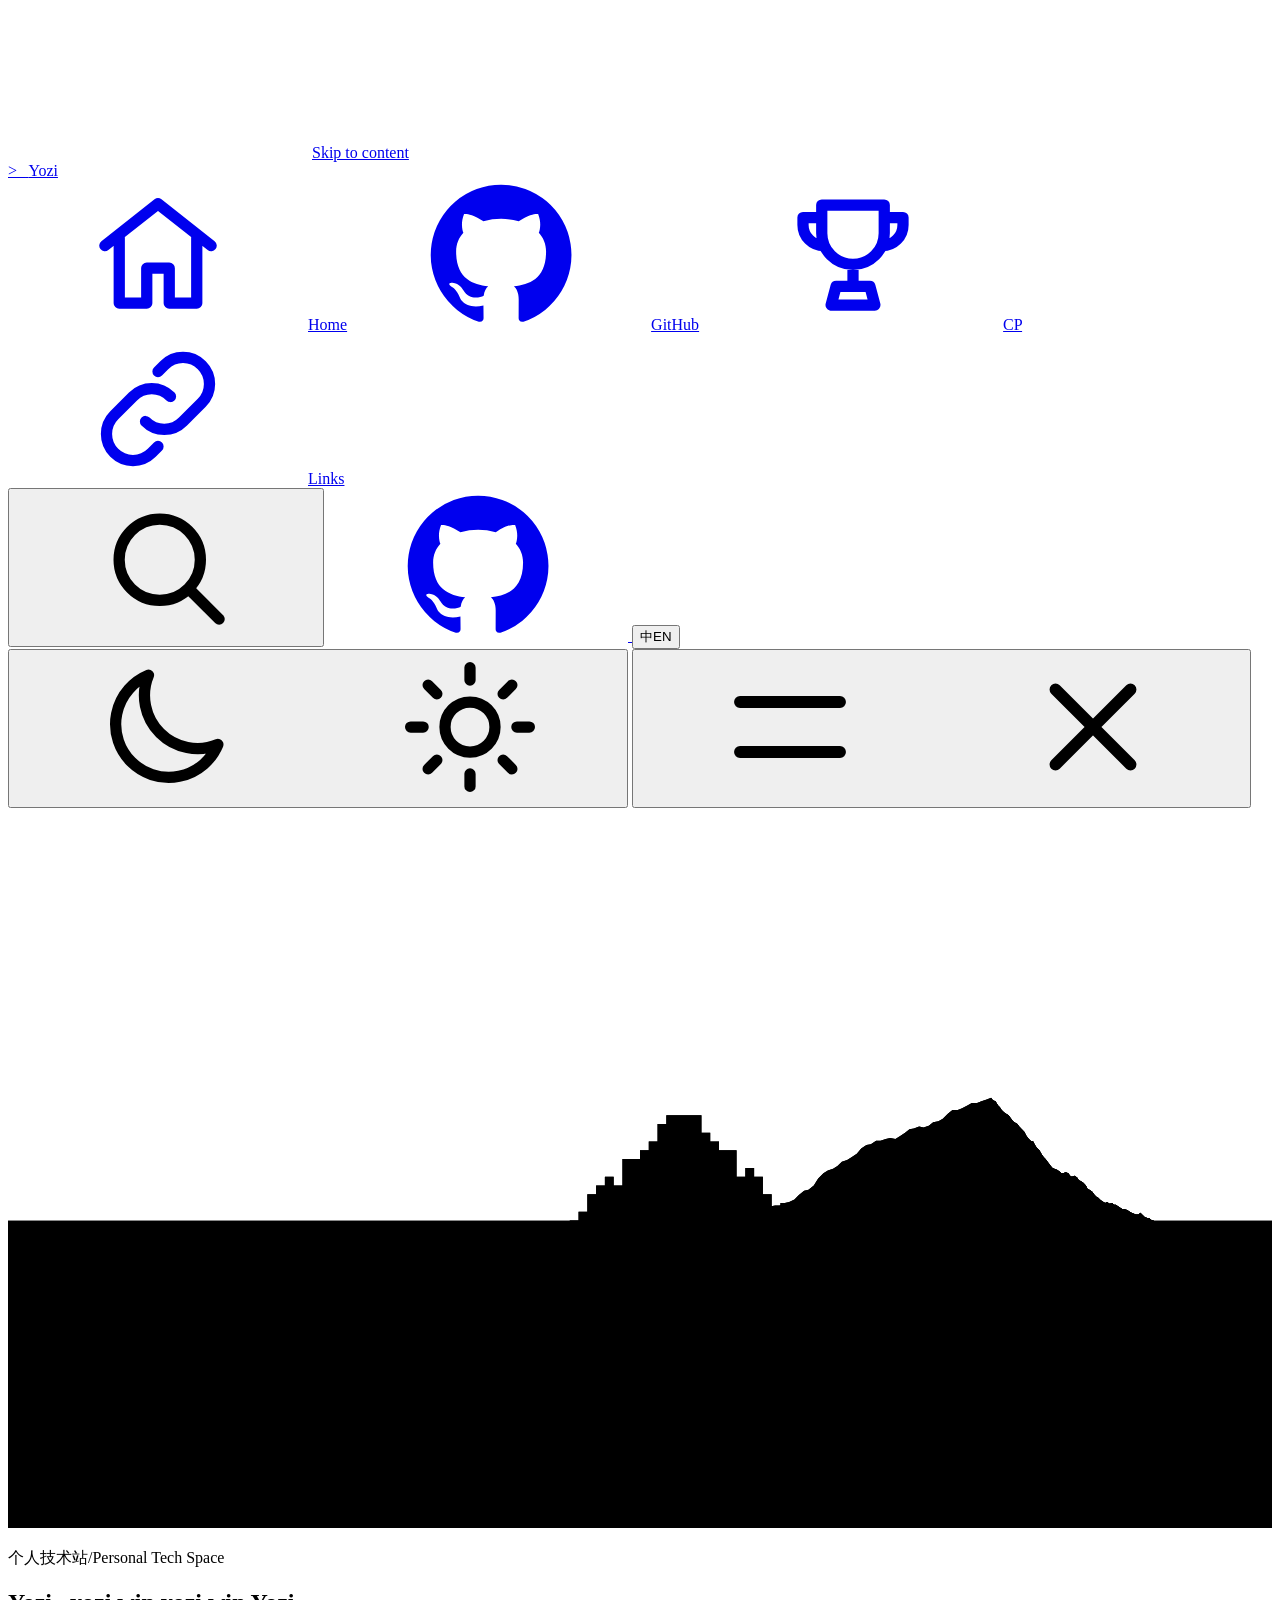
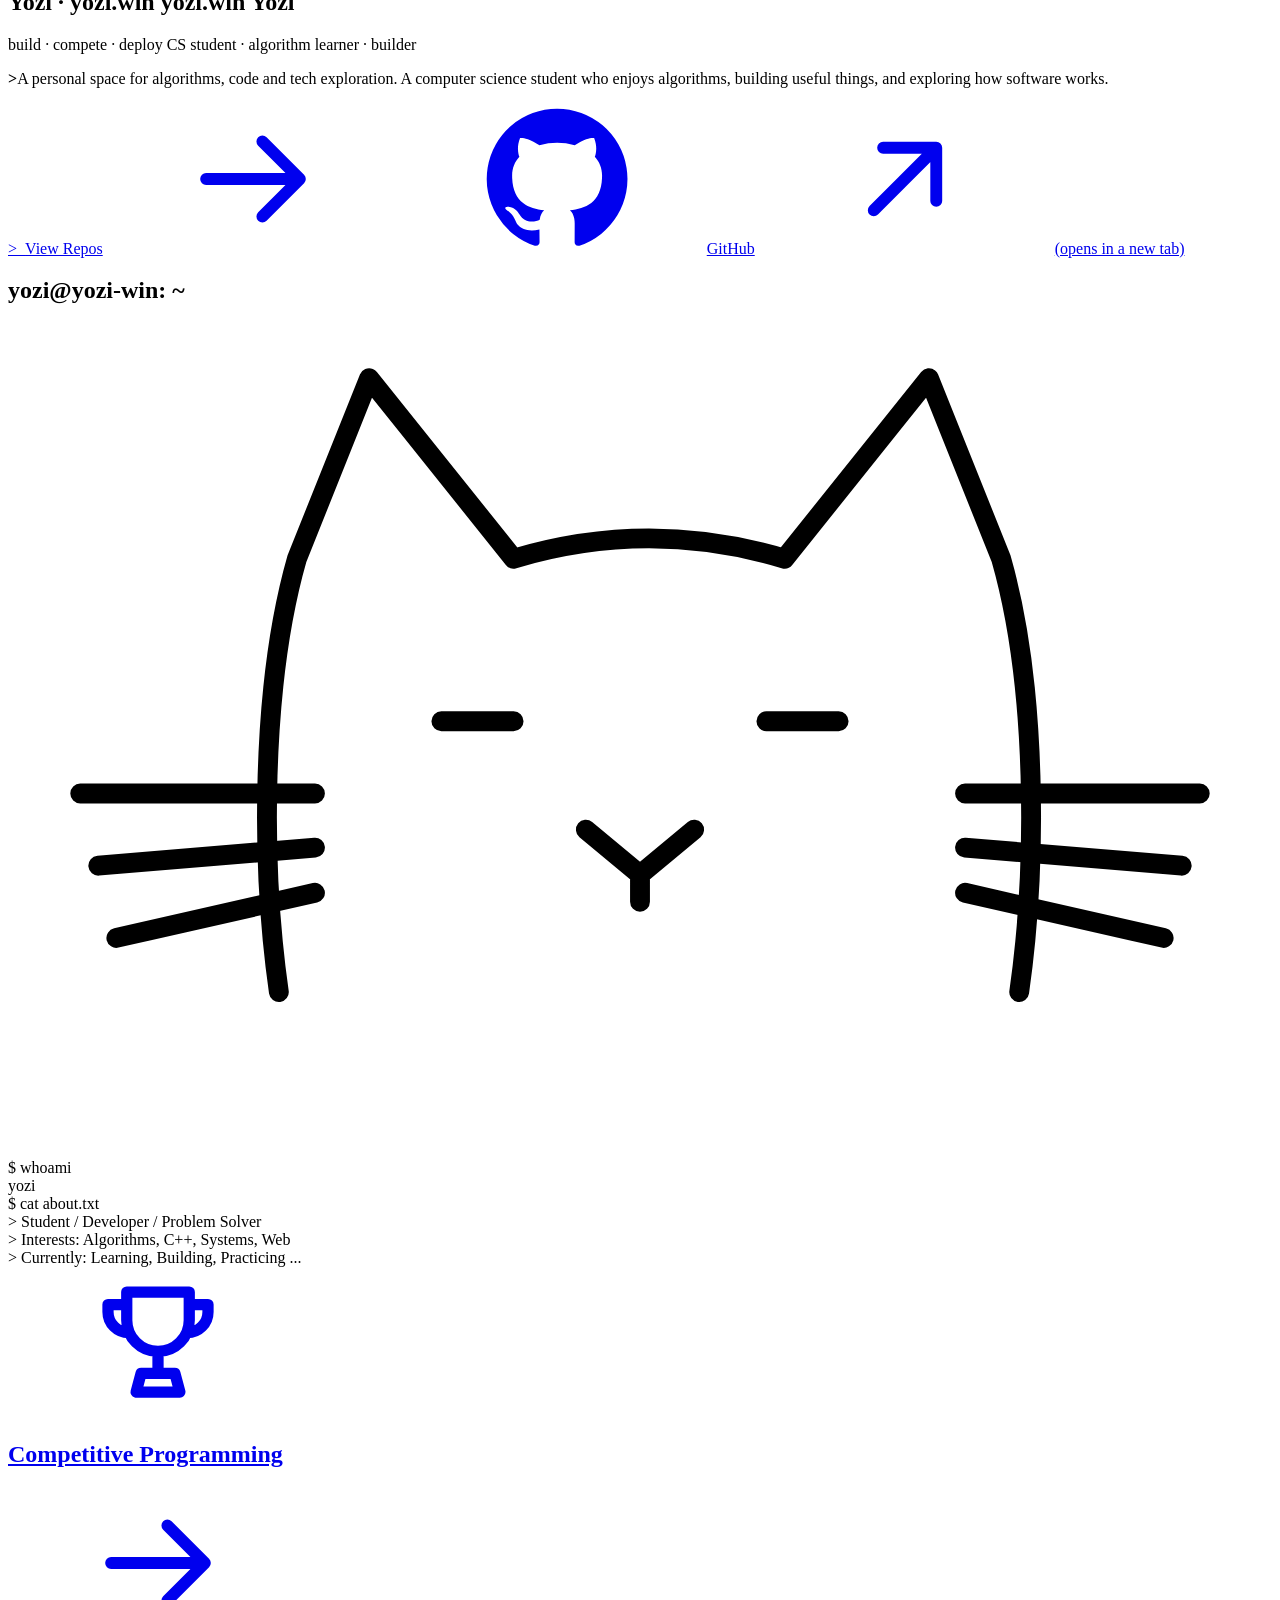
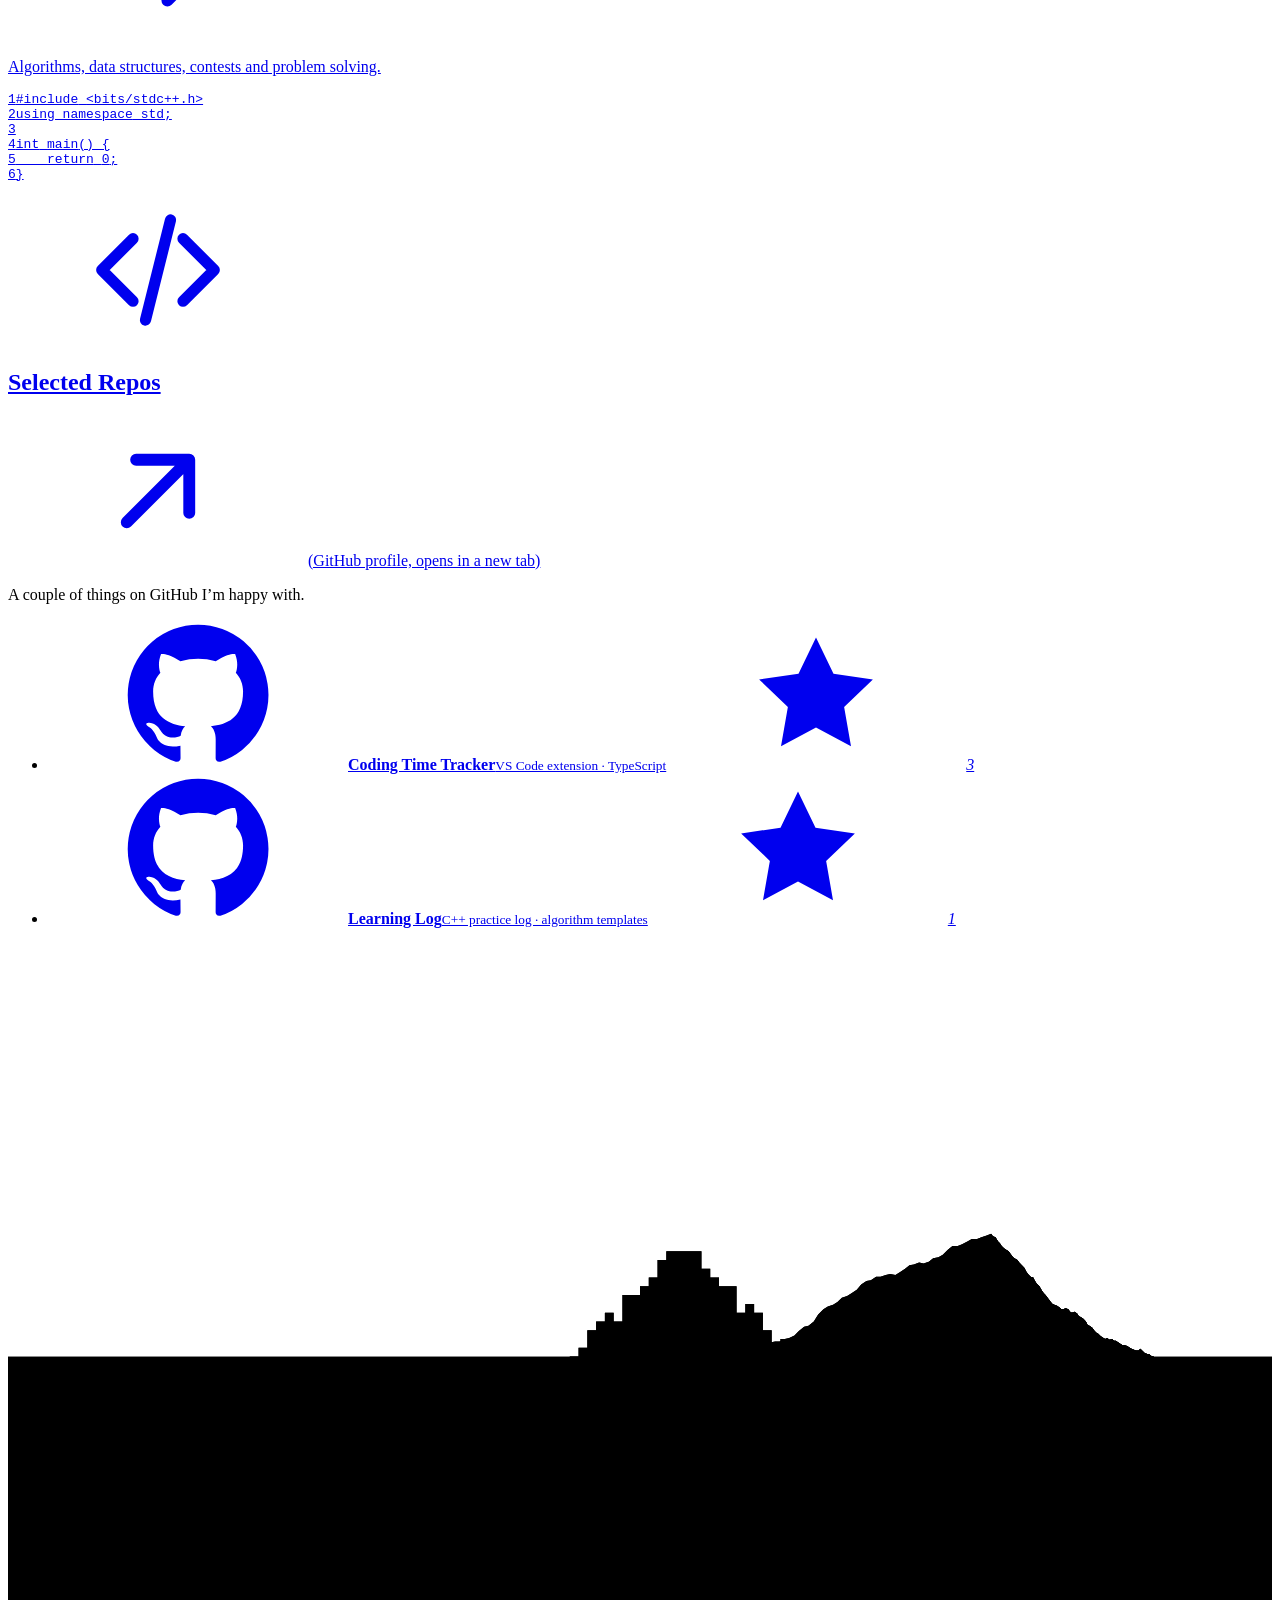
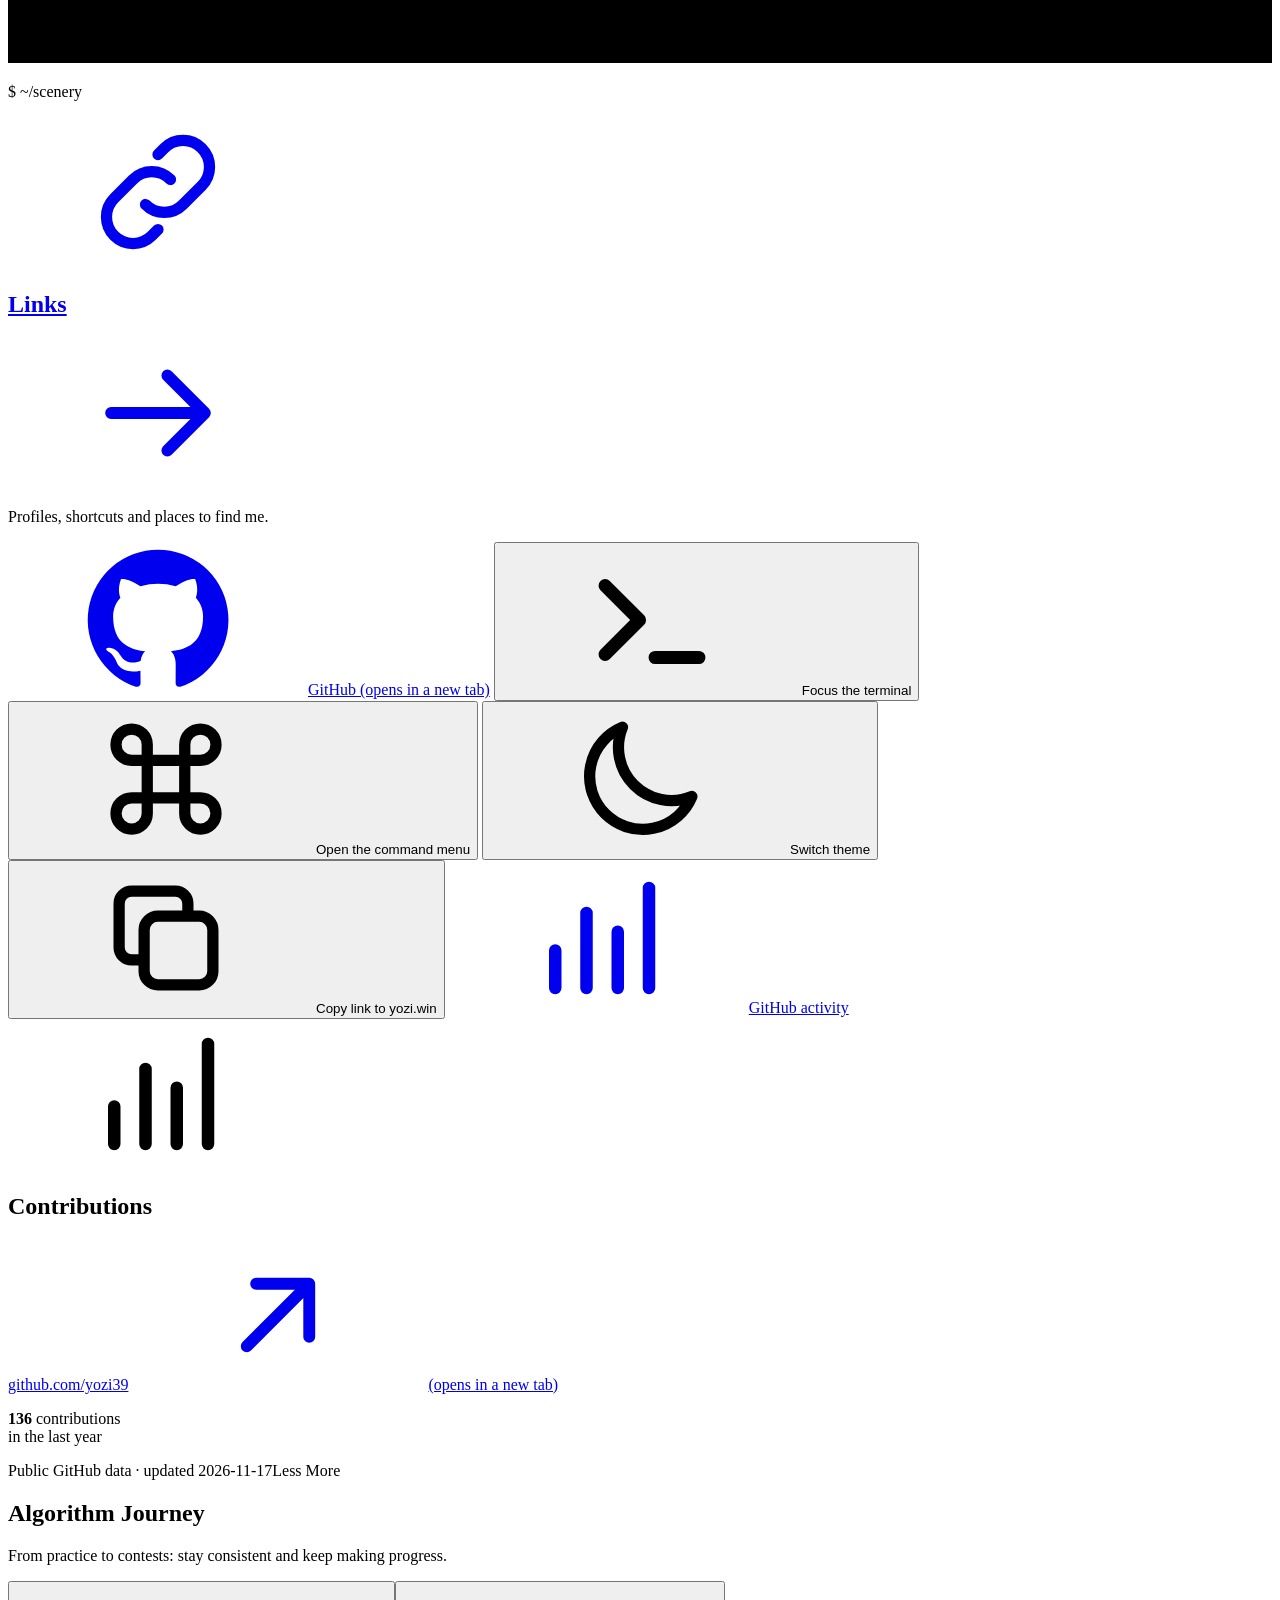
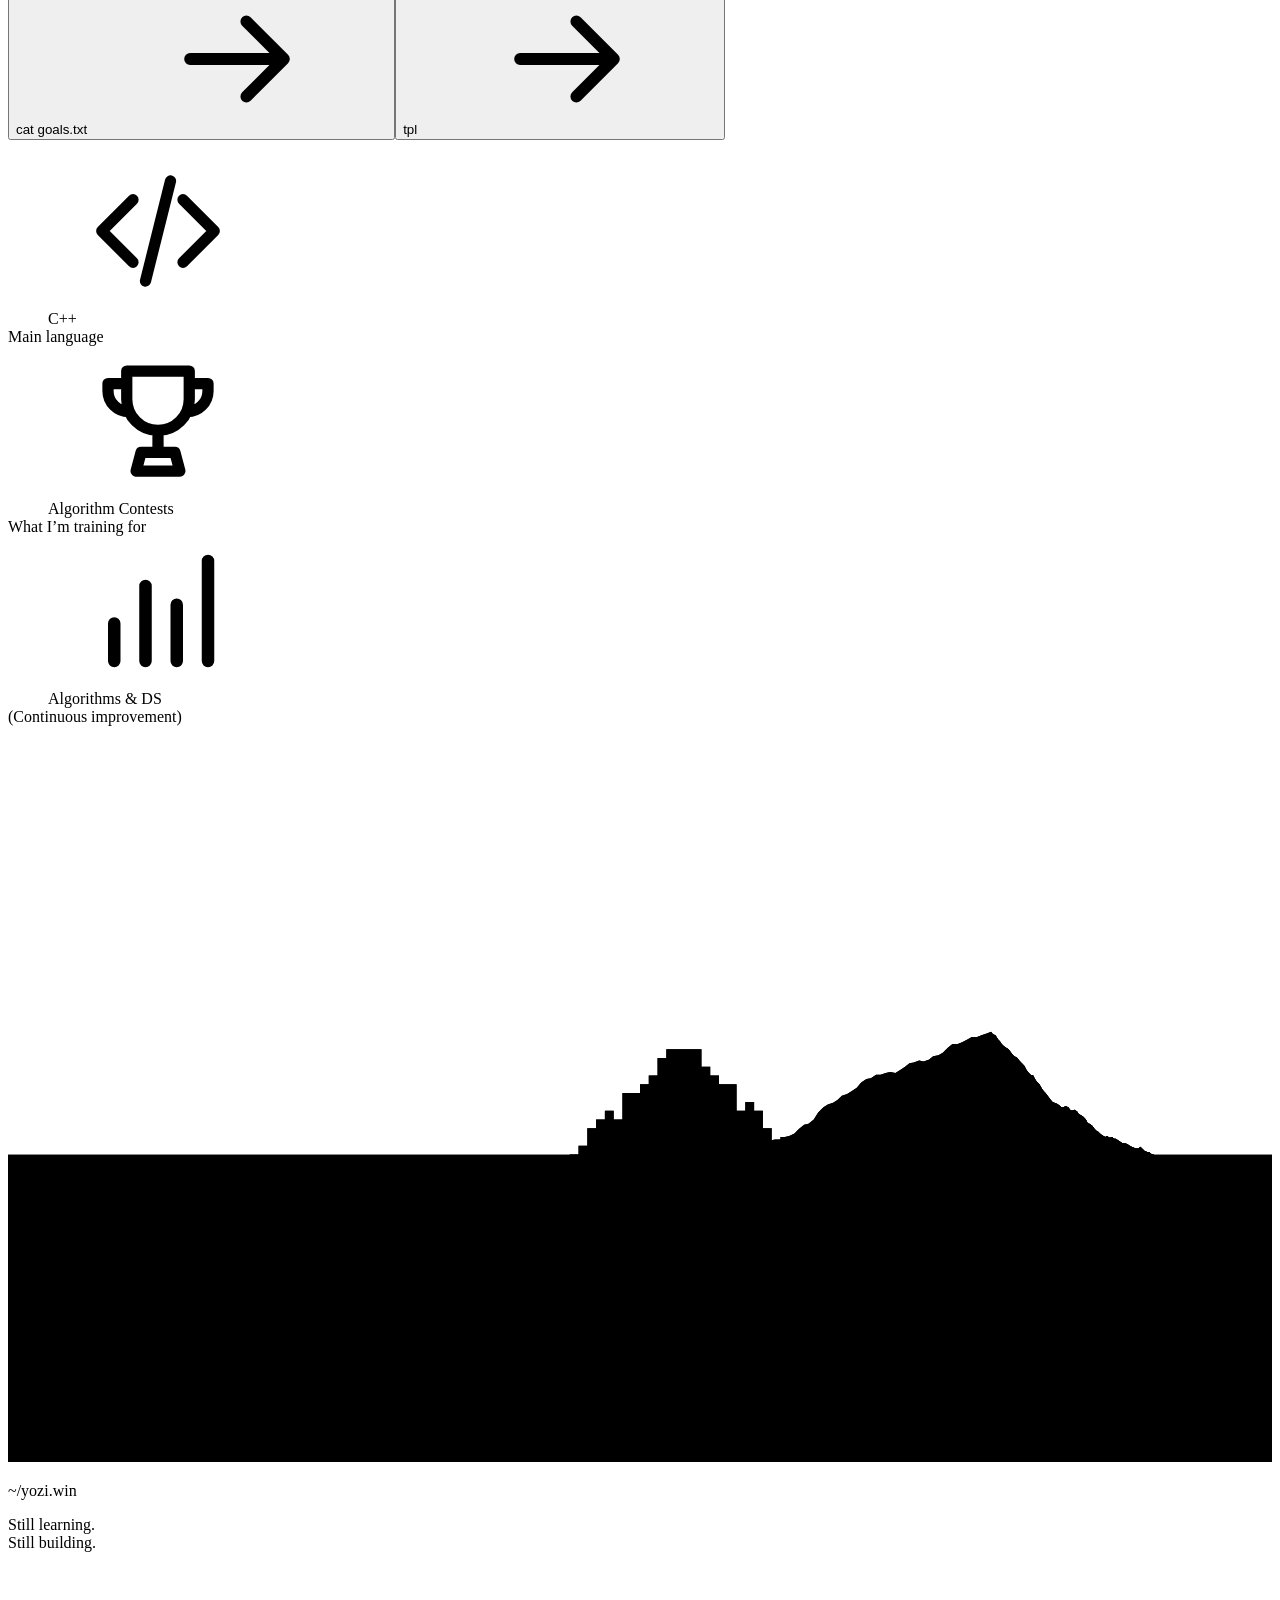
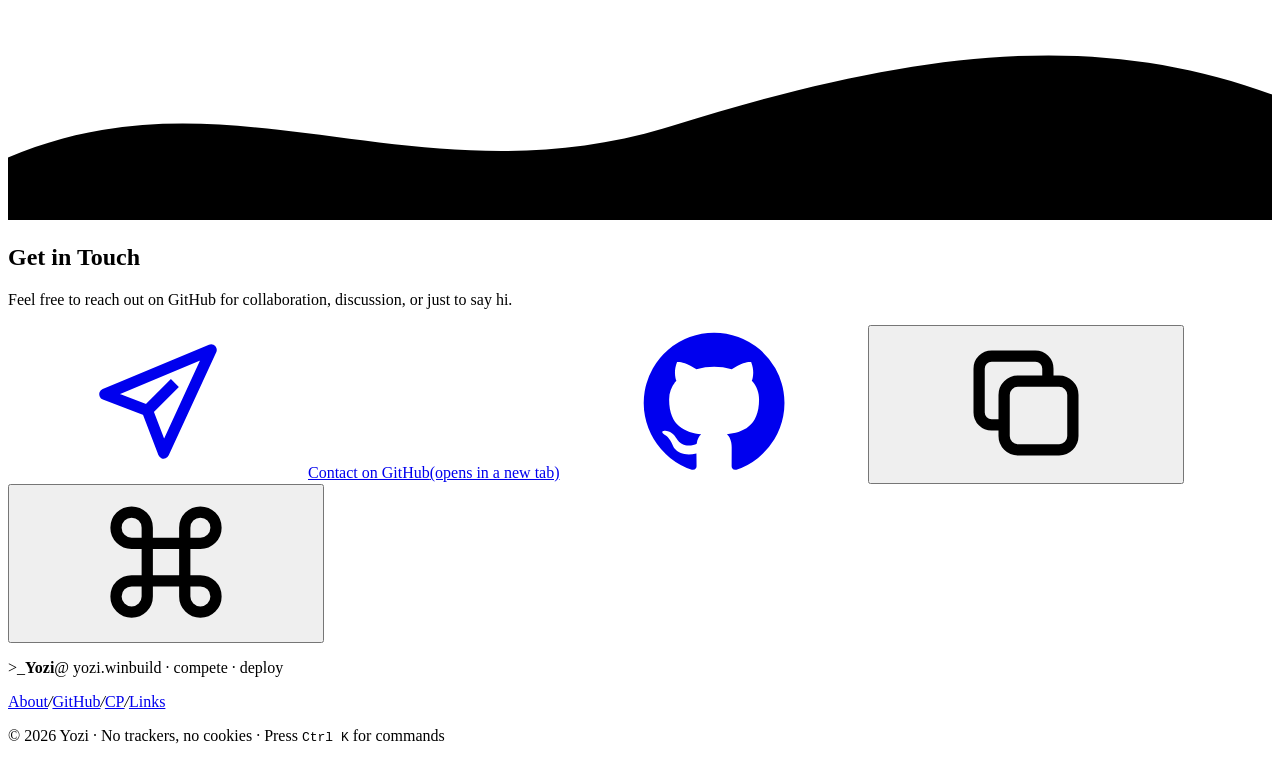
==== commit 5ca9c933: "Show learning_log instead of Minesweeper; add `tpl` template lookup - Selected Repos: Coding Time Tr" ====
--- a/public/index.html
+++ b/public/index.html
@@ -189,9 +189,9 @@
               <div class="t-out">yozi</div>
               <div class="t-line"><span class="t-prompt" aria-hidden="true">$</span> <span class="t-cmd">cat about.txt</span></div>
               <div class="t-box">
-                <div><span class="t-acc">&gt;</span> <span data-zh="学生 / 开发者 / 解题者">Student / Developer / Problem Solver</span></div>
-                <div><span class="t-acc">&gt;</span> <span data-zh="兴趣：">Interests: </span><span class="t-hl" data-zh="算法、C++、系统、Web">Algorithms, C++, Systems, Web</span></div>
-                <div><span class="t-acc">&gt;</span> <span data-zh="现在：">Currently: </span><span class="t-hl" data-zh="学习、构建、刷题">Learning, Building, Practicing</span> <span class="t-dim">...</span></div>
+                <div><span class="t-acc">&gt;</span> Student / Developer / Problem Solver</div>
+                <div><span class="t-acc">&gt;</span> Interests: <span class="t-hl">Algorithms, C++, Systems, Web</span></div>
+                <div><span class="t-acc">&gt;</span> Currently: <span class="t-hl">Learning, Building, Practicing</span> <span class="t-dim">...</span></div>
               </div>
             </div>
             <form class="term-form" id="term-form" autocomplete="off" hidden>
@@ -200,6 +200,7 @@
               <span class="term-quick" id="term-quick" hidden>
                 <button type="button" data-cmd="help">help</button>
                 <button type="button" data-cmd="neofetch">neofetch</button>
+                <button type="button" data-cmd="tpl">tpl</button>
               </span>
             </form>
           </div>
@@ -227,7 +228,7 @@
           <!-- Curated list, refreshed (stars) by scripts/fetch_github.py. Edit CURATED in that script to change it. -->
           <ul class="repo-list" aria-label="Selected repositories" data-zh-aria-label="精选仓库">
 <!-- gh:repo-list --><li><a href="https://github.com/yozi39/vscode-coding-time-tracker" target="_blank" rel="noopener"><svg aria-hidden="true"><use href="#i-github"/></svg><span><b>Coding Time Tracker</b><small data-zh="VS Code 扩展 · TypeScript">VS Code extension · TypeScript</small></span><em aria-label="3 stars"><svg aria-hidden="true"><use href="#i-star"/></svg>3</em></a></li>
-<li><a href="https://github.com/yozi39/unity-minesweeper" target="_blank" rel="noopener"><svg aria-hidden="true"><use href="#i-github"/></svg><span><b>Unity Minesweeper</b><small data-zh="2D 小游戏 · Unity / C#">2D game · Unity / C#</small></span><em aria-label="0 stars"><svg aria-hidden="true"><use href="#i-star"/></svg>0</em></a></li><!-- /gh:repo-list -->
+<li><a href="https://github.com/yozi39/learning_log" target="_blank" rel="noopener"><svg aria-hidden="true"><use href="#i-github"/></svg><span><b>Learning Log</b><small data-zh="C++ 刷题记录 · 算法模板">C++ practice log · algorithm templates</small></span><em aria-label="1 stars"><svg aria-hidden="true"><use href="#i-star"/></svg>1</em></a></li><!-- /gh:repo-list -->
           </ul>
         </div>
 
@@ -257,8 +258,8 @@
       <div class="card gh-contrib reveal" id="github" data-section="github">
         <div class="card-head"><svg class="card-ico ico-bars" aria-hidden="true"><use href="#i-chart"/></svg><h2 data-zh="贡献">Contributions</h2><a class="contrib-link" href="https://github.com/yozi39" rel="me noopener" target="_blank">github.com/yozi39<svg aria-hidden="true"><use href="#i-arrow-ur"/></svg><span class="sr-only" data-zh="（新标签页打开）">(opens in a new tab)</span></a></div>
         <div class="contrib-body">
-          <div class="gh-graph" role="img" aria-label="GitHub contribution graph for the last year" data-zh-aria-label="过去一年的 GitHub 贡献图"><!-- gh:graph --><i class="l0" title="No contributions on November 16th."></i><i class="l0" title="No contributions on November 17th."></i><i class="l0" title="No contributions on November 18th."></i><i class="l0" title="No contributions on November 19th."></i><i class="l0" title="No contributions on November 20th."></i><i class="l0" title="No contributions on November 21st."></i><i class="l0" title="No contributions on November 22nd."></i><i class="l0" title="No contributions on November 23rd."></i><i class="l0" title="No contributions on November 24th."></i><i class="l0" title="No contributions on November 25th."></i><i class="l0" title="No contributions on November 26th."></i><i class="l0" title="No contributions on November 27th."></i><i class="l0" title="No contributions on November 28th."></i><i class="l0" title="No contributions on November 29th."></i><i class="l0" title="No contributions on November 30th."></i><i class="l0" title="No contributions on December 1st."></i><i class="l0" title="No contributions on December 2nd."></i><i class="l0" title="No contributions on December 3rd."></i><i class="l0" title="No contributions on December 4th."></i><i class="l0" title="No contributions on December 5th."></i><i class="l0" title="No contributions on December 6th."></i><i class="l0" title="No contributions on December 7th."></i><i class="l0" title="No contributions on December 8th."></i><i class="l0" title="No contributions on December 9th."></i><i class="l0" title="No contributions on December 10th."></i><i class="l0" title="No contributions on December 11th."></i><i class="l0" title="No contributions on December 12th."></i><i class="l0" title="No contributions on December 13th."></i><i class="l0" title="No contributions on December 14th."></i><i class="l0" title="No contributions on December 15th."></i><i class="l0" title="No contributions on December 16th."></i><i class="l0" title="No contributions on December 17th."></i><i class="l0" title="No contributions on December 18th."></i><i class="l0" title="No contributions on December 19th."></i><i class="l0" title="No contributions on December 20th."></i><i class="l0" title="No contributions on December 21st."></i><i class="l0" title="No contributions on December 22nd."></i><i class="l0" title="No contributions on December 23rd."></i><i class="l0" title="No contributions on December 24th."></i><i class="l0" title="No contributions on December 25th."></i><i class="l0" title="No contributions on December 26th."></i><i class="l0" title="No contributions on December 27th."></i><i class="l0" title="No contributions on December 28th."></i><i class="l0" title="No contributions on December 29th."></i><i class="l0" title="No contributions on December 30th."></i><i class="l0" title="No contributions on December 31st."></i><i class="l0" title="No contributions on January 1st."></i><i class="l0" title="No contributions on January 2nd."></i><i class="l0" title="No contributions on January 3rd."></i><i class="l0" title="No contributions on January 4th."></i><i class="l0" title="No contributions on January 5th."></i><i class="l0" title="No contributions on January 6th."></i><i class="l0" title="No contributions on January 7th."></i><i class="l0" title="No contributions on January 8th."></i><i class="l0" title="No contributions on January 9th."></i><i class="l0" title="No contributions on January 10th."></i><i class="l0" title="No contributions on January 11th."></i><i class="l0" title="No contributions on January 12th."></i><i class="l0" title="No contributions on January 13th."></i><i class="l0" title="No contributions on January 14th."></i><i class="l0" title="No contributions on January 15th."></i><i class="l0" title="No contributions on January 16th."></i><i class="l0" title="No contributions on January 17th."></i><i class="l0" title="No contributions on January 18th."></i><i class="l0" title="No contributions on January 19th."></i><i class="l0" title="No contributions on January 20th."></i><i class="l0" title="No contributions on January 21st."></i><i class="l0" title="No contributions on January 22nd."></i><i class="l0" title="No contributions on January 23rd."></i><i class="l0" title="No contributions on January 24th."></i><i class="l0" title="No contributions on January 25th."></i><i class="l0" title="No contributions on January 26th."></i><i class="l0" title="No contributions on January 27th."></i><i class="l0" title="No contributions on January 28th."></i><i class="l0" title="No contributions on January 29th."></i><i class="l0" title="No contributions on January 30th."></i><i class="l0" title="No contributions on January 31st."></i><i class="l0" title="No contributions on February 1st."></i><i class="l0" title="No contributions on February 2nd."></i><i class="l0" title="No contributions on February 3rd."></i><i class="l0" title="No contributions on February 4th."></i><i class="l0" title="No contributions on February 5th."></i><i class="l0" title="No contributions on February 6th."></i><i class="l0" title="No contributions on February 7th."></i><i class="l0" title="No contributions on February 8th."></i><i class="l0" title="No contributions on February 9th."></i><i class="l0" title="No contributions on February 10th."></i><i class="l0" title="No contributions on February 11th."></i><i class="l0" title="No contributions on February 12th."></i><i class="l0" title="No contributions on February 13th."></i><i class="l0" title="No contributions on February 14th."></i><i class="l0" title="No contributions on February 15th."></i><i class="l0" title="No contributions on February 16th."></i><i class="l0" title="No contributions on February 17th."></i><i class="l0" title="No contributions on February 18th."></i><i class="l0" title="No contributions on February 19th."></i><i class="l0" title="No contributions on February 20th."></i><i class="l0" title="No contributions on February 21st."></i><i class="l0" title="No contributions on February 22nd."></i><i class="l0" title="No contributions on February 23rd."></i><i class="l0" title="No contributions on February 24th."></i><i class="l0" title="No contributions on February 25th."></i><i class="l0" title="No contributions on February 26th."></i><i class="l0" title="No contributions on February 27th."></i><i class="l0" title="No contributions on February 28th."></i><i class="l0" title="No contributions on March 1st."></i><i class="l0" title="No contributions on March 2nd."></i><i class="l0" title="No contributions on March 3rd."></i><i class="l0" title="No contributions on March 4th."></i><i class="l0" title="No contributions on March 5th."></i><i class="l0" title="No contributions on March 6th."></i><i class="l0" title="No contributions on March 7th."></i><i class="l0" title="No contributions on March 8th."></i><i class="l0" title="No contributions on March 9th."></i><i class="l0" title="No contributions on March 10th."></i><i class="l0" title="No contributions on March 11th."></i><i class="l0" title="No contributions on March 12th."></i><i class="l0" title="No contributions on March 13th."></i><i class="l0" title="No contributions on March 14th."></i><i class="l0" title="No contributions on March 15th."></i><i class="l0" title="No contributions on March 16th."></i><i class="l0" title="No contributions on March 17th."></i><i class="l0" title="No contributions on March 18th."></i><i class="l0" title="No contributions on March 19th."></i><i class="l0" title="No contributions on March 20th."></i><i class="l0" title="No contributions on March 21st."></i><i class="l0" title="No contributions on March 22nd."></i><i class="l0" title="No contributions on March 23rd."></i><i class="l0" title="No contributions on March 24th."></i><i class="l0" title="No contributions on March 25th."></i><i class="l0" title="No contributions on March 26th."></i><i class="l0" title="No contributions on March 27th."></i><i class="l0" title="No contributions on March 28th."></i><i class="l0" title="No contributions on March 29th."></i><i class="l0" title="No contributions on March 30th."></i><i class="l0" title="No contributions on March 31st."></i><i class="l0" title="No contributions on April 1st."></i><i class="l4" title="6 contributions on April 2nd."></i><i class="l2" title="2 contributions on April 3rd."></i><i class="l3" title="3 contributions on April 4th."></i><i class="l2" title="2 contributions on April 5th."></i><i class="l2" title="2 contributions on April 6th."></i><i class="l1" title="1 contribution on April 7th."></i><i class="l0" title="No contributions on April 8th."></i><i class="l0" title="No contributions on April 9th."></i><i class="l2" title="2 contributions on April 10th."></i><i class="l1" title="1 contribution on April 11th."></i><i class="l1" title="1 contribution on April 12th."></i><i class="l0" title="No contributions on April 13th."></i><i class="l0" title="No contributions on April 14th."></i><i class="l1" title="1 contribution on April 15th."></i><i class="l0" title="No contributions on April 16th."></i><i class="l0" title="No contributions on April 17th."></i><i class="l0" title="No contributions on April 18th."></i><i class="l4" title="5 contributions on April 19th."></i><i class="l0" title="No contributions on April 20th."></i><i class="l1" title="1 contribution on April 21st."></i><i class="l0" title="No contributions on April 22nd."></i><i class="l0" title="No contributions on April 23rd."></i><i class="l0" title="No contributions on April 24th."></i><i class="l3" title="3 contributions on April 25th."></i><i class="l3" title="3 contributions on April 26th."></i><i class="l0" title="No contributions on April 27th."></i><i class="l0" title="No contributions on April 28th."></i><i class="l0" title="No contributions on April 29th."></i><i class="l0" title="No contributions on April 30th."></i><i class="l0" title="No contributions on May 1st."></i><i class="l2" title="2 contributions on May 2nd."></i><i class="l1" title="1 contribution on May 3rd."></i><i class="l0" title="No contributions on May 4th."></i><i class="l1" title="1 contribution on May 5th."></i><i class="l0" title="No contributions on May 6th."></i><i class="l0" title="No contributions on May 7th."></i><i class="l0" title="No contributions on May 8th."></i><i class="l2" title="2 contributions on May 9th."></i><i class="l2" title="2 contributions on May 10th."></i><i class="l0" title="No contributions on May 11th."></i><i class="l0" title="No contributions on May 12th."></i><i class="l0" title="No contributions on May 13th."></i><i class="l2" title="2 contributions on May 14th."></i><i class="l0" title="No contributions on May 15th."></i><i class="l2" title="2 contributions on May 16th."></i><i class="l1" title="1 contribution on May 17th."></i><i class="l0" title="No contributions on May 18th."></i><i class="l0" title="No contributions on May 19th."></i><i class="l0" title="No contributions on May 20th."></i><i class="l0" title="No contributions on May 21st."></i><i class="l0" title="No contributions on May 22nd."></i><i class="l0" title="No contributions on May 23rd."></i><i class="l0" title="No contributions on May 24th."></i><i class="l0" title="No contributions on May 25th."></i><i class="l0" title="No contributions on May 26th."></i><i class="l1" title="1 contribution on May 27th."></i><i class="l0" title="No contributions on May 28th."></i><i class="l0" title="No contributions on May 29th."></i><i class="l0" title="No contributions on May 30th."></i><i class="l0" title="No contributions on May 31st."></i><i class="l0" title="No contributions on June 1st."></i><i class="l0" title="No contributions on June 2nd."></i><i class="l0" title="No contributions on June 3rd."></i><i class="l0" title="No contributions on June 4th."></i><i class="l0" title="No contributions on June 5th."></i><i class="l0" title="No contributions on June 6th."></i><i class="l0" title="No contributions on June 7th."></i><i class="l0" title="No contributions on June 8th."></i><i class="l0" title="No contributions on June 9th."></i><i class="l0" title="No contributions on June 10th."></i><i class="l0" title="No contributions on June 11th."></i><i class="l0" title="No contributions on June 12th."></i><i class="l0" title="No contributions on June 13th."></i><i class="l0" title="No contributions on June 14th."></i><i class="l0" title="No contributions on June 15th."></i><i class="l0" title="No contributions on June 16th."></i><i class="l0" title="No contributions on June 17th."></i><i class="l0" title="No contributions on June 18th."></i><i class="l0" title="No contributions on June 19th."></i><i class="l3" title="3 contributions on June 20th."></i><i class="l0" title="No contributions on June 21st."></i><i class="l4" title="5 contributions on June 22nd."></i><i class="l4" title="4 contributions on June 23rd."></i><i class="l0" title="No contributions on June 24th."></i><i class="l0" title="No contributions on June 25th."></i><i class="l4" title="6 contributions on June 26th."></i><i class="l2" title="2 contributions on June 27th."></i><i class="l0" title="No contributions on June 28th."></i><i class="l0" title="No contributions on June 29th."></i><i class="l0" title="No contributions on June 30th."></i><i class="l0" title="No contributions on July 1st."></i><i class="l0" title="No contributions on July 2nd."></i><i class="l0" title="No contributions on July 3rd."></i><i class="l0" title="No contributions on July 4th."></i><i class="l0" title="No contributions on July 5th."></i><i class="l0" title="No contributions on July 6th."></i><i class="l0" title="No contributions on July 7th."></i><i class="l0" title="No contributions on July 8th."></i><i class="l0" title="No contributions on July 9th."></i><i class="l0" title="No contributions on July 10th."></i><i class="l0" title="No contributions on July 11th."></i><i class="l0" title="No contributions on July 12th."></i><i class="l0" title="No contributions on July 13th."></i><i class="l0" title="No contributions on July 14th."></i><i class="l0" title="No contributions on July 15th."></i><i class="l0" title="No contributions on July 16th."></i><i class="l0" title="No contributions on July 17th."></i><i class="l0" title="No contributions on July 18th."></i><i class="l4" title="4 contributions on July 19th."></i><i class="l0" title="No contributions on July 20th."></i><i class="l0" title="No contributions on July 21st."></i><i class="l0" title="No contributions on July 22nd."></i><i class="l0" title="No contributions on July 23rd."></i><i class="l0" title="No contributions on July 24th."></i><i class="l0" title="No contributions on July 25th."></i><i class="l0" title="No contributions on July 26th."></i><i class="l0" title="No contributions on July 27th."></i><i class="l0" title="No contributions on July 28th."></i><i class="l0" title="No contributions on July 29th."></i><i class="l1" title="1 contribution on July 30th."></i><i class="l0" title="No contributions on July 31st."></i><i class="l0" title="No contributions on August 1st."></i><i class="l0" title="No contributions on August 2nd."></i><i class="l0" title="No contributions on August 3rd."></i><i class="l0" title="No contributions on August 4th."></i><i class="l0" title="No contributions on August 5th."></i><i class="l0" title="No contributions on August 6th."></i><i class="l0" title="No contributions on August 7th."></i><i class="l0" title="No contributions on August 8th."></i><i class="l0" title="No contributions on August 9th."></i><i class="l0" title="No contributions on August 10th."></i><i class="l0" title="No contributions on August 11th."></i><i class="l0" title="No contributions on August 12th."></i><i class="l0" title="No contributions on August 13th."></i><i class="l0" title="No contributions on August 14th."></i><i class="l0" title="No contributions on August 15th."></i><i class="l4" title="5 contributions on August 16th."></i><i class="l0" title="No contributions on August 17th."></i><i class="l0" title="No contributions on August 18th."></i><i class="l0" title="No contributions on August 19th."></i><i class="l0" title="No contributions on August 20th."></i><i class="l0" title="No contributions on August 21st."></i><i class="l0" title="No contributions on August 22nd."></i><i class="l0" title="No contributions on August 23rd."></i><i class="l0" title="No contributions on August 24th."></i><i class="l0" title="No contributions on August 25th."></i><i class="l0" title="No contributions on August 26th."></i><i class="l0" title="No contributions on August 27th."></i><i class="l0" title="No contributions on August 28th."></i><i class="l0" title="No contributions on August 29th."></i><i class="l0" title="No contributions on August 30th."></i><i class="l0" title="No contributions on August 31st."></i><i class="l0" title="No contributions on September 1st."></i><i class="l0" title="No contributions on September 2nd."></i><i class="l0" title="No contributions on September 3rd."></i><i class="l0" title="No contributions on September 4th."></i><i class="l0" title="No contributions on September 5th."></i><i class="l2" title="2 contributions on September 6th."></i><i class="l0" title="No contributions on September 7th."></i><i class="l0" title="No contributions on September 8th."></i><i class="l0" title="No contributions on September 9th."></i><i class="l0" title="No contributions on September 10th."></i><i class="l0" title="No contributions on September 11th."></i><i class="l0" title="No contributions on September 12th."></i><i class="l0" title="No contributions on September 13th."></i><i class="l0" title="No contributions on September 14th."></i><i class="l0" title="No contributions on September 15th."></i><i class="l0" title="No contributions on September 16th."></i><i class="l0" title="No contributions on September 17th."></i><i class="l0" title="No contributions on September 18th."></i><i class="l0" title="No contributions on September 19th."></i><i class="l0" title="No contributions on September 20th."></i><i class="l0" title="No contributions on September 21st."></i><i class="l2" title="2 contributions on September 22nd."></i><i class="l0" title="No contributions on September 23rd."></i><i class="l0" title="No contributions on September 24th."></i><i class="l0" title="No contributions on September 25th."></i><i class="l0" title="No contributions on September 26th."></i><i class="l0" title="No contributions on September 27th."></i><i class="l0" title="No contributions on September 28th."></i><i class="l0" title="No contributions on September 29th."></i><i class="l0" title="No contributions on September 30th."></i><i class="l0" title="No contributions on October 1st."></i><i class="l0" title="No contributions on October 2nd."></i><i class="l0" title="No contributions on October 3rd."></i><i class="l0" title="No contributions on October 4th."></i><i class="l0" title="No contributions on October 5th."></i><i class="l0" title="No contributions on October 6th."></i><i class="l0" title="No contributions on October 7th."></i><i class="l0" title="No contributions on October 8th."></i><i class="l0" title="No contributions on October 9th."></i><i class="l0" title="No contributions on October 10th."></i><i class="l0" title="No contributions on October 11th."></i><i class="l0" title="No contributions on October 12th."></i><i class="l0" title="No contributions on October 13th."></i><i class="l0" title="No contributions on October 14th."></i><i class="l1" title="1 contribution on October 15th."></i><i class="l0" title="No contributions on October 16th."></i><i class="l0" title="No contributions on October 17th."></i><i class="l0" title="No contributions on October 18th."></i><i class="l0" title="No contributions on October 19th."></i><i class="l0" title="No contributions on October 20th."></i><i class="l0" title="No contributions on October 21st."></i><i class="l0" title="No contributions on October 22nd."></i><i class="l0" title="No contributions on October 23rd."></i><i class="l0" title="No contributions on October 24th."></i><i class="l0" title="No contributions on October 25th."></i><i class="l0" title="No contributions on October 26th."></i><i class="l1" title="1 contribution on October 27th."></i><i class="l4" title="20 contributions on October 28th."></i><i class="l0" title="No contributions on October 29th."></i><i class="l0" title="No contributions on October 30th."></i><i class="l0" title="No contributions on October 31st."></i><i class="l0" title="No contributions on November 1st."></i><i class="l0" title="No contributions on November 2nd."></i><i class="l0" title="No contributions on November 3rd."></i><i class="l0" title="No contributions on November 4th."></i><i class="l0" title="No contributions on November 5th."></i><i class="l0" title="No contributions on November 6th."></i><i class="l0" title="No contributions on November 7th."></i><i class="l0" title="No contributions on November 8th."></i><i class="l0" title="No contributions on November 9th."></i><i class="l0" title="No contributions on November 10th."></i><i class="l4" title="4 contributions on November 11th."></i><i class="l4" title="6 contributions on November 12th."></i><i class="l1" title="1 contribution on November 13th."></i><i class="l3" title="3 contributions on November 14th."></i><i class="l4" title="6 contributions on November 15th."></i><i class="l4" title="5 contributions on November 16th."></i><i class="l0" title="No contributions on November 17th."></i><i class="l3" title="3 contributions on November 18th."></i><!-- /gh:graph --></div>
-          <p class="contrib-total"><b><!-- gh:contrib-total -->131<!-- /gh:contrib-total --></b> <span data-zh-html="次贡献<br>过去一年">contributions<br>in the last year</span></p>
+          <div class="gh-graph" role="img" aria-label="GitHub contribution graph for the last year" data-zh-aria-label="过去一年的 GitHub 贡献图"><!-- gh:graph --><i class="l0" title="No contributions on November 16th."></i><i class="l0" title="No contributions on November 17th."></i><i class="l0" title="No contributions on November 18th."></i><i class="l0" title="No contributions on November 19th."></i><i class="l0" title="No contributions on November 20th."></i><i class="l0" title="No contributions on November 21st."></i><i class="l0" title="No contributions on November 22nd."></i><i class="l0" title="No contributions on November 23rd."></i><i class="l0" title="No contributions on November 24th."></i><i class="l0" title="No contributions on November 25th."></i><i class="l0" title="No contributions on November 26th."></i><i class="l0" title="No contributions on November 27th."></i><i class="l0" title="No contributions on November 28th."></i><i class="l0" title="No contributions on November 29th."></i><i class="l0" title="No contributions on November 30th."></i><i class="l0" title="No contributions on December 1st."></i><i class="l0" title="No contributions on December 2nd."></i><i class="l0" title="No contributions on December 3rd."></i><i class="l0" title="No contributions on December 4th."></i><i class="l0" title="No contributions on December 5th."></i><i class="l0" title="No contributions on December 6th."></i><i class="l0" title="No contributions on December 7th."></i><i class="l0" title="No contributions on December 8th."></i><i class="l0" title="No contributions on December 9th."></i><i class="l0" title="No contributions on December 10th."></i><i class="l0" title="No contributions on December 11th."></i><i class="l0" title="No contributions on December 12th."></i><i class="l0" title="No contributions on December 13th."></i><i class="l0" title="No contributions on December 14th."></i><i class="l0" title="No contributions on December 15th."></i><i class="l0" title="No contributions on December 16th."></i><i class="l0" title="No contributions on December 17th."></i><i class="l0" title="No contributions on December 18th."></i><i class="l0" title="No contributions on December 19th."></i><i class="l0" title="No contributions on December 20th."></i><i class="l0" title="No contributions on December 21st."></i><i class="l0" title="No contributions on December 22nd."></i><i class="l0" title="No contributions on December 23rd."></i><i class="l0" title="No contributions on December 24th."></i><i class="l0" title="No contributions on December 25th."></i><i class="l0" title="No contributions on December 26th."></i><i class="l0" title="No contributions on December 27th."></i><i class="l0" title="No contributions on December 28th."></i><i class="l0" title="No contributions on December 29th."></i><i class="l0" title="No contributions on December 30th."></i><i class="l0" title="No contributions on December 31st."></i><i class="l0" title="No contributions on January 1st."></i><i class="l0" title="No contributions on January 2nd."></i><i class="l0" title="No contributions on January 3rd."></i><i class="l0" title="No contributions on January 4th."></i><i class="l0" title="No contributions on January 5th."></i><i class="l0" title="No contributions on January 6th."></i><i class="l0" title="No contributions on January 7th."></i><i class="l0" title="No contributions on January 8th."></i><i class="l0" title="No contributions on January 9th."></i><i class="l0" title="No contributions on January 10th."></i><i class="l0" title="No contributions on January 11th."></i><i class="l0" title="No contributions on January 12th."></i><i class="l0" title="No contributions on January 13th."></i><i class="l0" title="No contributions on January 14th."></i><i class="l0" title="No contributions on January 15th."></i><i class="l0" title="No contributions on January 16th."></i><i class="l0" title="No contributions on January 17th."></i><i class="l0" title="No contributions on January 18th."></i><i class="l0" title="No contributions on January 19th."></i><i class="l0" title="No contributions on January 20th."></i><i class="l0" title="No contributions on January 21st."></i><i class="l0" title="No contributions on January 22nd."></i><i class="l0" title="No contributions on January 23rd."></i><i class="l0" title="No contributions on January 24th."></i><i class="l0" title="No contributions on January 25th."></i><i class="l0" title="No contributions on January 26th."></i><i class="l0" title="No contributions on January 27th."></i><i class="l0" title="No contributions on January 28th."></i><i class="l0" title="No contributions on January 29th."></i><i class="l0" title="No contributions on January 30th."></i><i class="l0" title="No contributions on January 31st."></i><i class="l0" title="No contributions on February 1st."></i><i class="l0" title="No contributions on February 2nd."></i><i class="l0" title="No contributions on February 3rd."></i><i class="l0" title="No contributions on February 4th."></i><i class="l0" title="No contributions on February 5th."></i><i class="l0" title="No contributions on February 6th."></i><i class="l0" title="No contributions on February 7th."></i><i class="l0" title="No contributions on February 8th."></i><i class="l0" title="No contributions on February 9th."></i><i class="l0" title="No contributions on February 10th."></i><i class="l0" title="No contributions on February 11th."></i><i class="l0" title="No contributions on February 12th."></i><i class="l0" title="No contributions on February 13th."></i><i class="l0" title="No contributions on February 14th."></i><i class="l0" title="No contributions on February 15th."></i><i class="l0" title="No contributions on February 16th."></i><i class="l0" title="No contributions on February 17th."></i><i class="l0" title="No contributions on February 18th."></i><i class="l0" title="No contributions on February 19th."></i><i class="l0" title="No contributions on February 20th."></i><i class="l0" title="No contributions on February 21st."></i><i class="l0" title="No contributions on February 22nd."></i><i class="l0" title="No contributions on February 23rd."></i><i class="l0" title="No contributions on February 24th."></i><i class="l0" title="No contributions on February 25th."></i><i class="l0" title="No contributions on February 26th."></i><i class="l0" title="No contributions on February 27th."></i><i class="l0" title="No contributions on February 28th."></i><i class="l0" title="No contributions on March 1st."></i><i class="l0" title="No contributions on March 2nd."></i><i class="l0" title="No contributions on March 3rd."></i><i class="l0" title="No contributions on March 4th."></i><i class="l0" title="No contributions on March 5th."></i><i class="l0" title="No contributions on March 6th."></i><i class="l0" title="No contributions on March 7th."></i><i class="l0" title="No contributions on March 8th."></i><i class="l0" title="No contributions on March 9th."></i><i class="l0" title="No contributions on March 10th."></i><i class="l0" title="No contributions on March 11th."></i><i class="l0" title="No contributions on March 12th."></i><i class="l0" title="No contributions on March 13th."></i><i class="l0" title="No contributions on March 14th."></i><i class="l0" title="No contributions on March 15th."></i><i class="l0" title="No contributions on March 16th."></i><i class="l0" title="No contributions on March 17th."></i><i class="l0" title="No contributions on March 18th."></i><i class="l0" title="No contributions on March 19th."></i><i class="l0" title="No contributions on March 20th."></i><i class="l0" title="No contributions on March 21st."></i><i class="l0" title="No contributions on March 22nd."></i><i class="l0" title="No contributions on March 23rd."></i><i class="l0" title="No contributions on March 24th."></i><i class="l0" title="No contributions on March 25th."></i><i class="l0" title="No contributions on March 26th."></i><i class="l0" title="No contributions on March 27th."></i><i class="l0" title="No contributions on March 28th."></i><i class="l0" title="No contributions on March 29th."></i><i class="l0" title="No contributions on March 30th."></i><i class="l0" title="No contributions on March 31st."></i><i class="l0" title="No contributions on April 1st."></i><i class="l4" title="6 contributions on April 2nd."></i><i class="l2" title="2 contributions on April 3rd."></i><i class="l3" title="3 contributions on April 4th."></i><i class="l2" title="2 contributions on April 5th."></i><i class="l2" title="2 contributions on April 6th."></i><i class="l1" title="1 contribution on April 7th."></i><i class="l0" title="No contributions on April 8th."></i><i class="l0" title="No contributions on April 9th."></i><i class="l2" title="2 contributions on April 10th."></i><i class="l1" title="1 contribution on April 11th."></i><i class="l1" title="1 contribution on April 12th."></i><i class="l0" title="No contributions on April 13th."></i><i class="l0" title="No contributions on April 14th."></i><i class="l1" title="1 contribution on April 15th."></i><i class="l0" title="No contributions on April 16th."></i><i class="l0" title="No contributions on April 17th."></i><i class="l0" title="No contributions on April 18th."></i><i class="l4" title="5 contributions on April 19th."></i><i class="l0" title="No contributions on April 20th."></i><i class="l1" title="1 contribution on April 21st."></i><i class="l0" title="No contributions on April 22nd."></i><i class="l0" title="No contributions on April 23rd."></i><i class="l0" title="No contributions on April 24th."></i><i class="l3" title="3 contributions on April 25th."></i><i class="l3" title="3 contributions on April 26th."></i><i class="l0" title="No contributions on April 27th."></i><i class="l0" title="No contributions on April 28th."></i><i class="l0" title="No contributions on April 29th."></i><i class="l0" title="No contributions on April 30th."></i><i class="l0" title="No contributions on May 1st."></i><i class="l2" title="2 contributions on May 2nd."></i><i class="l1" title="1 contribution on May 3rd."></i><i class="l0" title="No contributions on May 4th."></i><i class="l1" title="1 contribution on May 5th."></i><i class="l0" title="No contributions on May 6th."></i><i class="l0" title="No contributions on May 7th."></i><i class="l0" title="No contributions on May 8th."></i><i class="l2" title="2 contributions on May 9th."></i><i class="l2" title="2 contributions on May 10th."></i><i class="l0" title="No contributions on May 11th."></i><i class="l0" title="No contributions on May 12th."></i><i class="l0" title="No contributions on May 13th."></i><i class="l2" title="2 contributions on May 14th."></i><i class="l0" title="No contributions on May 15th."></i><i class="l2" title="2 contributions on May 16th."></i><i class="l1" title="1 contribution on May 17th."></i><i class="l0" title="No contributions on May 18th."></i><i class="l0" title="No contributions on May 19th."></i><i class="l0" title="No contributions on May 20th."></i><i class="l0" title="No contributions on May 21st."></i><i class="l0" title="No contributions on May 22nd."></i><i class="l0" title="No contributions on May 23rd."></i><i class="l0" title="No contributions on May 24th."></i><i class="l0" title="No contributions on May 25th."></i><i class="l0" title="No contributions on May 26th."></i><i class="l1" title="1 contribution on May 27th."></i><i class="l0" title="No contributions on May 28th."></i><i class="l0" title="No contributions on May 29th."></i><i class="l0" title="No contributions on May 30th."></i><i class="l0" title="No contributions on May 31st."></i><i class="l0" title="No contributions on June 1st."></i><i class="l0" title="No contributions on June 2nd."></i><i class="l0" title="No contributions on June 3rd."></i><i class="l0" title="No contributions on June 4th."></i><i class="l0" title="No contributions on June 5th."></i><i class="l0" title="No contributions on June 6th."></i><i class="l0" title="No contributions on June 7th."></i><i class="l0" title="No contributions on June 8th."></i><i class="l0" title="No contributions on June 9th."></i><i class="l0" title="No contributions on June 10th."></i><i class="l0" title="No contributions on June 11th."></i><i class="l0" title="No contributions on June 12th."></i><i class="l0" title="No contributions on June 13th."></i><i class="l0" title="No contributions on June 14th."></i><i class="l0" title="No contributions on June 15th."></i><i class="l0" title="No contributions on June 16th."></i><i class="l0" title="No contributions on June 17th."></i><i class="l0" title="No contributions on June 18th."></i><i class="l0" title="No contributions on June 19th."></i><i class="l3" title="3 contributions on June 20th."></i><i class="l0" title="No contributions on June 21st."></i><i class="l4" title="5 contributions on June 22nd."></i><i class="l4" title="4 contributions on June 23rd."></i><i class="l0" title="No contributions on June 24th."></i><i class="l0" title="No contributions on June 25th."></i><i class="l4" title="6 contributions on June 26th."></i><i class="l2" title="2 contributions on June 27th."></i><i class="l0" title="No contributions on June 28th."></i><i class="l0" title="No contributions on June 29th."></i><i class="l0" title="No contributions on June 30th."></i><i class="l0" title="No contributions on July 1st."></i><i class="l0" title="No contributions on July 2nd."></i><i class="l0" title="No contributions on July 3rd."></i><i class="l0" title="No contributions on July 4th."></i><i class="l0" title="No contributions on July 5th."></i><i class="l0" title="No contributions on July 6th."></i><i class="l0" title="No contributions on July 7th."></i><i class="l0" title="No contributions on July 8th."></i><i class="l0" title="No contributions on July 9th."></i><i class="l0" title="No contributions on July 10th."></i><i class="l0" title="No contributions on July 11th."></i><i class="l0" title="No contributions on July 12th."></i><i class="l0" title="No contributions on July 13th."></i><i class="l0" title="No contributions on July 14th."></i><i class="l0" title="No contributions on July 15th."></i><i class="l0" title="No contributions on July 16th."></i><i class="l0" title="No contributions on July 17th."></i><i class="l0" title="No contributions on July 18th."></i><i class="l4" title="4 contributions on July 19th."></i><i class="l0" title="No contributions on July 20th."></i><i class="l0" title="No contributions on July 21st."></i><i class="l0" title="No contributions on July 22nd."></i><i class="l0" title="No contributions on July 23rd."></i><i class="l0" title="No contributions on July 24th."></i><i class="l0" title="No contributions on July 25th."></i><i class="l0" title="No contributions on July 26th."></i><i class="l0" title="No contributions on July 27th."></i><i class="l0" title="No contributions on July 28th."></i><i class="l0" title="No contributions on July 29th."></i><i class="l1" title="1 contribution on July 30th."></i><i class="l0" title="No contributions on July 31st."></i><i class="l0" title="No contributions on August 1st."></i><i class="l0" title="No contributions on August 2nd."></i><i class="l0" title="No contributions on August 3rd."></i><i class="l0" title="No contributions on August 4th."></i><i class="l0" title="No contributions on August 5th."></i><i class="l0" title="No contributions on August 6th."></i><i class="l0" title="No contributions on August 7th."></i><i class="l0" title="No contributions on August 8th."></i><i class="l0" title="No contributions on August 9th."></i><i class="l0" title="No contributions on August 10th."></i><i class="l0" title="No contributions on August 11th."></i><i class="l0" title="No contributions on August 12th."></i><i class="l0" title="No contributions on August 13th."></i><i class="l0" title="No contributions on August 14th."></i><i class="l0" title="No contributions on August 15th."></i><i class="l4" title="5 contributions on August 16th."></i><i class="l0" title="No contributions on August 17th."></i><i class="l0" title="No contributions on August 18th."></i><i class="l0" title="No contributions on August 19th."></i><i class="l0" title="No contributions on August 20th."></i><i class="l0" title="No contributions on August 21st."></i><i class="l0" title="No contributions on August 22nd."></i><i class="l0" title="No contributions on August 23rd."></i><i class="l0" title="No contributions on August 24th."></i><i class="l0" title="No contributions on August 25th."></i><i class="l0" title="No contributions on August 26th."></i><i class="l0" title="No contributions on August 27th."></i><i class="l0" title="No contributions on August 28th."></i><i class="l0" title="No contributions on August 29th."></i><i class="l0" title="No contributions on August 30th."></i><i class="l0" title="No contributions on August 31st."></i><i class="l0" title="No contributions on September 1st."></i><i class="l0" title="No contributions on September 2nd."></i><i class="l0" title="No contributions on September 3rd."></i><i class="l0" title="No contributions on September 4th."></i><i class="l0" title="No contributions on September 5th."></i><i class="l2" title="2 contributions on September 6th."></i><i class="l0" title="No contributions on September 7th."></i><i class="l0" title="No contributions on September 8th."></i><i class="l0" title="No contributions on September 9th."></i><i class="l0" title="No contributions on September 10th."></i><i class="l0" title="No contributions on September 11th."></i><i class="l0" title="No contributions on September 12th."></i><i class="l0" title="No contributions on September 13th."></i><i class="l0" title="No contributions on September 14th."></i><i class="l0" title="No contributions on September 15th."></i><i class="l0" title="No contributions on September 16th."></i><i class="l0" title="No contributions on September 17th."></i><i class="l0" title="No contributions on September 18th."></i><i class="l0" title="No contributions on September 19th."></i><i class="l0" title="No contributions on September 20th."></i><i class="l0" title="No contributions on September 21st."></i><i class="l2" title="2 contributions on September 22nd."></i><i class="l0" title="No contributions on September 23rd."></i><i class="l0" title="No contributions on September 24th."></i><i class="l0" title="No contributions on September 25th."></i><i class="l0" title="No contributions on September 26th."></i><i class="l0" title="No contributions on September 27th."></i><i class="l0" title="No contributions on September 28th."></i><i class="l0" title="No contributions on September 29th."></i><i class="l0" title="No contributions on September 30th."></i><i class="l0" title="No contributions on October 1st."></i><i class="l0" title="No contributions on October 2nd."></i><i class="l0" title="No contributions on October 3rd."></i><i class="l0" title="No contributions on October 4th."></i><i class="l0" title="No contributions on October 5th."></i><i class="l0" title="No contributions on October 6th."></i><i class="l0" title="No contributions on October 7th."></i><i class="l0" title="No contributions on October 8th."></i><i class="l0" title="No contributions on October 9th."></i><i class="l0" title="No contributions on October 10th."></i><i class="l0" title="No contributions on October 11th."></i><i class="l0" title="No contributions on October 12th."></i><i class="l0" title="No contributions on October 13th."></i><i class="l0" title="No contributions on October 14th."></i><i class="l1" title="1 contribution on October 15th."></i><i class="l0" title="No contributions on October 16th."></i><i class="l0" title="No contributions on October 17th."></i><i class="l0" title="No contributions on October 18th."></i><i class="l0" title="No contributions on October 19th."></i><i class="l0" title="No contributions on October 20th."></i><i class="l0" title="No contributions on October 21st."></i><i class="l0" title="No contributions on October 22nd."></i><i class="l0" title="No contributions on October 23rd."></i><i class="l0" title="No contributions on October 24th."></i><i class="l0" title="No contributions on October 25th."></i><i class="l0" title="No contributions on October 26th."></i><i class="l1" title="1 contribution on October 27th."></i><i class="l4" title="20 contributions on October 28th."></i><i class="l0" title="No contributions on October 29th."></i><i class="l0" title="No contributions on October 30th."></i><i class="l0" title="No contributions on October 31st."></i><i class="l0" title="No contributions on November 1st."></i><i class="l0" title="No contributions on November 2nd."></i><i class="l0" title="No contributions on November 3rd."></i><i class="l0" title="No contributions on November 4th."></i><i class="l0" title="No contributions on November 5th."></i><i class="l0" title="No contributions on November 6th."></i><i class="l0" title="No contributions on November 7th."></i><i class="l0" title="No contributions on November 8th."></i><i class="l0" title="No contributions on November 9th."></i><i class="l0" title="No contributions on November 10th."></i><i class="l4" title="4 contributions on November 11th."></i><i class="l4" title="6 contributions on November 12th."></i><i class="l1" title="1 contribution on November 13th."></i><i class="l3" title="3 contributions on November 14th."></i><i class="l4" title="6 contributions on November 15th."></i><i class="l4" title="5 contributions on November 16th."></i><i class="l4" title="5 contributions on November 17th."></i><i class="l3" title="3 contributions on November 18th."></i><!-- /gh:graph --></div>
+          <p class="contrib-total"><b><!-- gh:contrib-total -->136<!-- /gh:contrib-total --></b> <span data-zh-html="次贡献<br>过去一年">contributions<br>in the last year</span></p>
         </div>
         <p class="contrib-foot"><span><span data-zh="GitHub 公开数据 · 更新于 ">Public GitHub data · updated </span><time><!-- gh:updated -->2026-11-17<!-- /gh:updated --></time></span><span class="legend" aria-hidden="true"><span data-zh="少">Less</span> <i class="l0"></i><i class="l1"></i><i class="l2"></i><i class="l3"></i><i class="l4"></i> <span data-zh="多">More</span></span></p>
       </div>
@@ -270,7 +271,7 @@
         <div class="journey-intro">
           <h2 id="cp-title" data-zh="算法之路">Algorithm Journey</h2>
           <p data-zh="从练习到比赛：保持坚持，持续进步。">From practice to contests: stay consistent and keep making progress.</p>
-          <button class="btn btn-primary btn-sm" type="button" data-run="cat goals.txt">cat goals.txt<svg class="btn-arrow" aria-hidden="true"><use href="#i-arrow-r"/></svg></button>
+          <span class="journey-btns"><button class="btn btn-primary btn-sm" type="button" data-run="cat goals.txt">cat goals.txt<svg class="btn-arrow" aria-hidden="true"><use href="#i-arrow-r"/></svg></button><button class="btn btn-ghost btn-sm" type="button" data-run="tpl" title="Search my C++ templates" data-zh-title="查我的 C++ 模板题">tpl<svg class="btn-arrow" aria-hidden="true"><use href="#i-arrow-r"/></svg></button></span>
         </div>
         <dl class="journey-stats">
           <div><span class="j-ico" aria-hidden="true"><svg><use href="#i-code"/></svg></span><dd>C++</dd><dt data-zh="主力语言">Main language</dt></div>
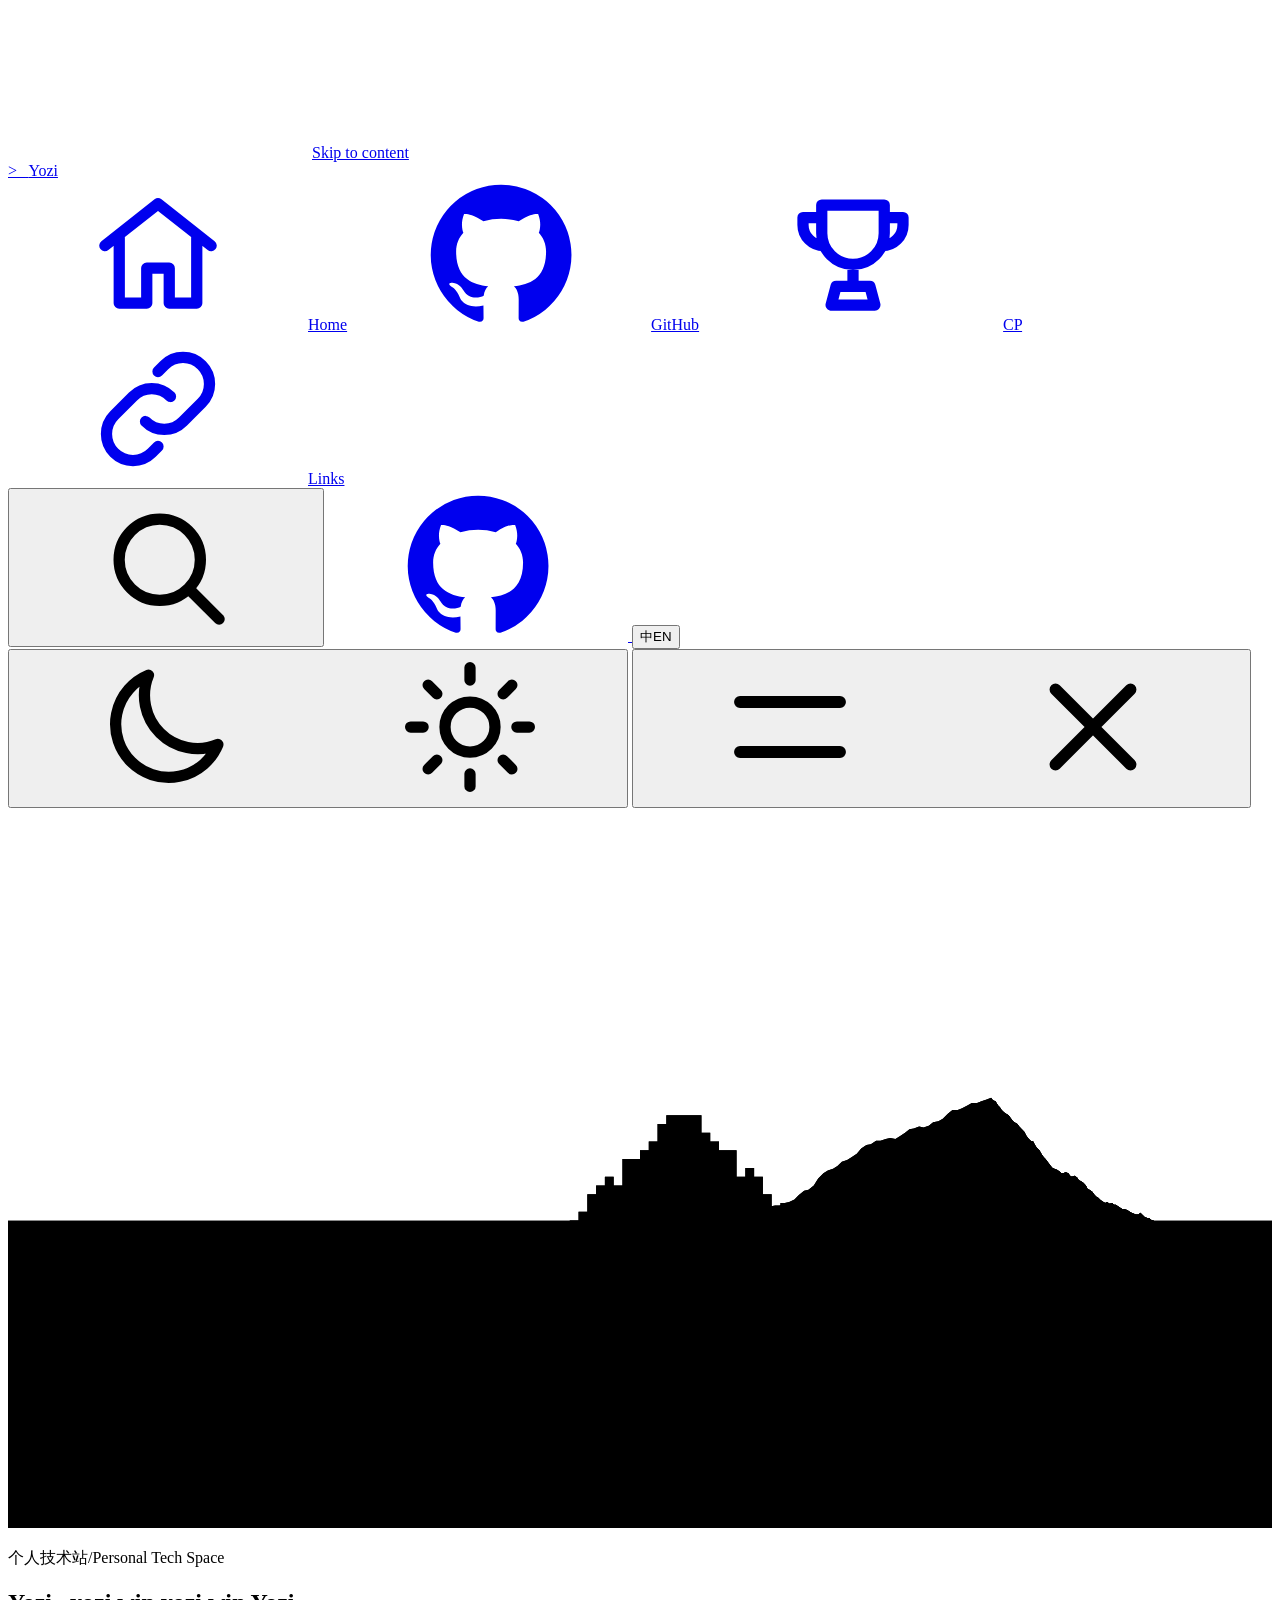
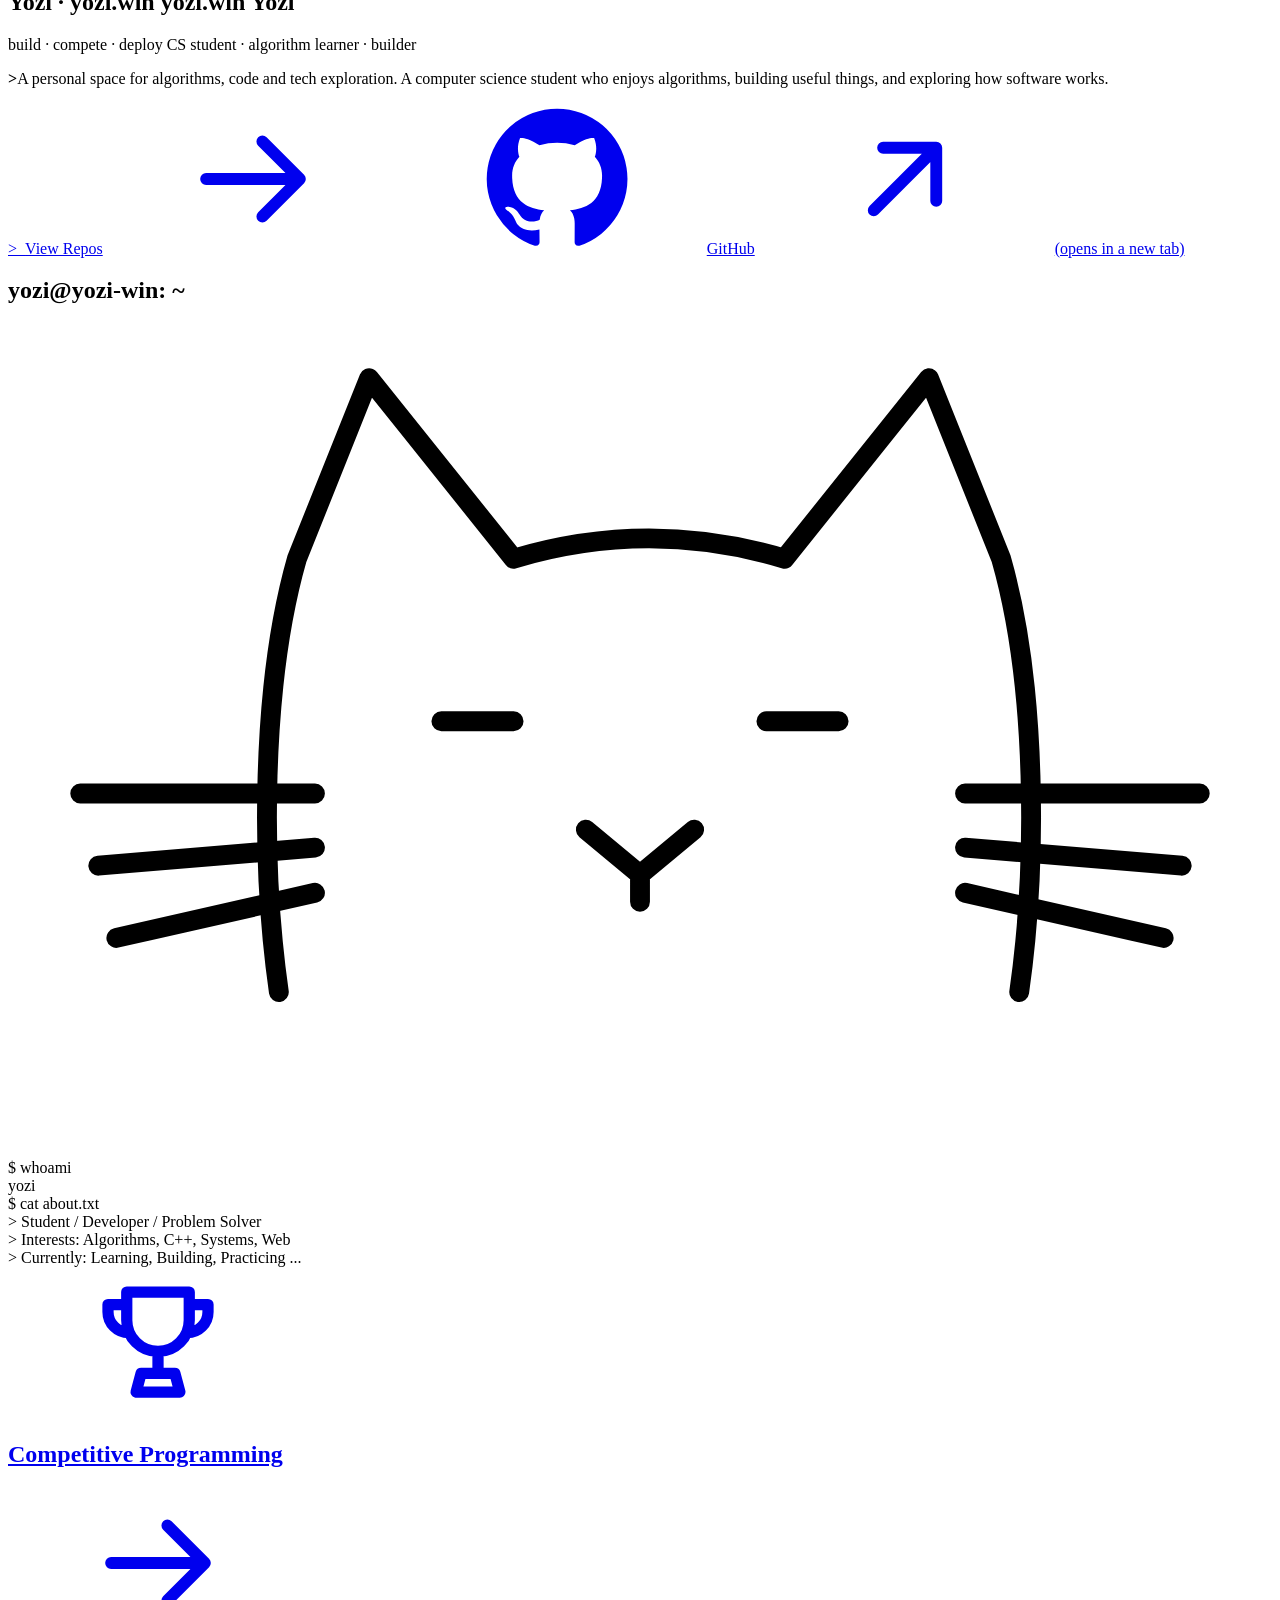
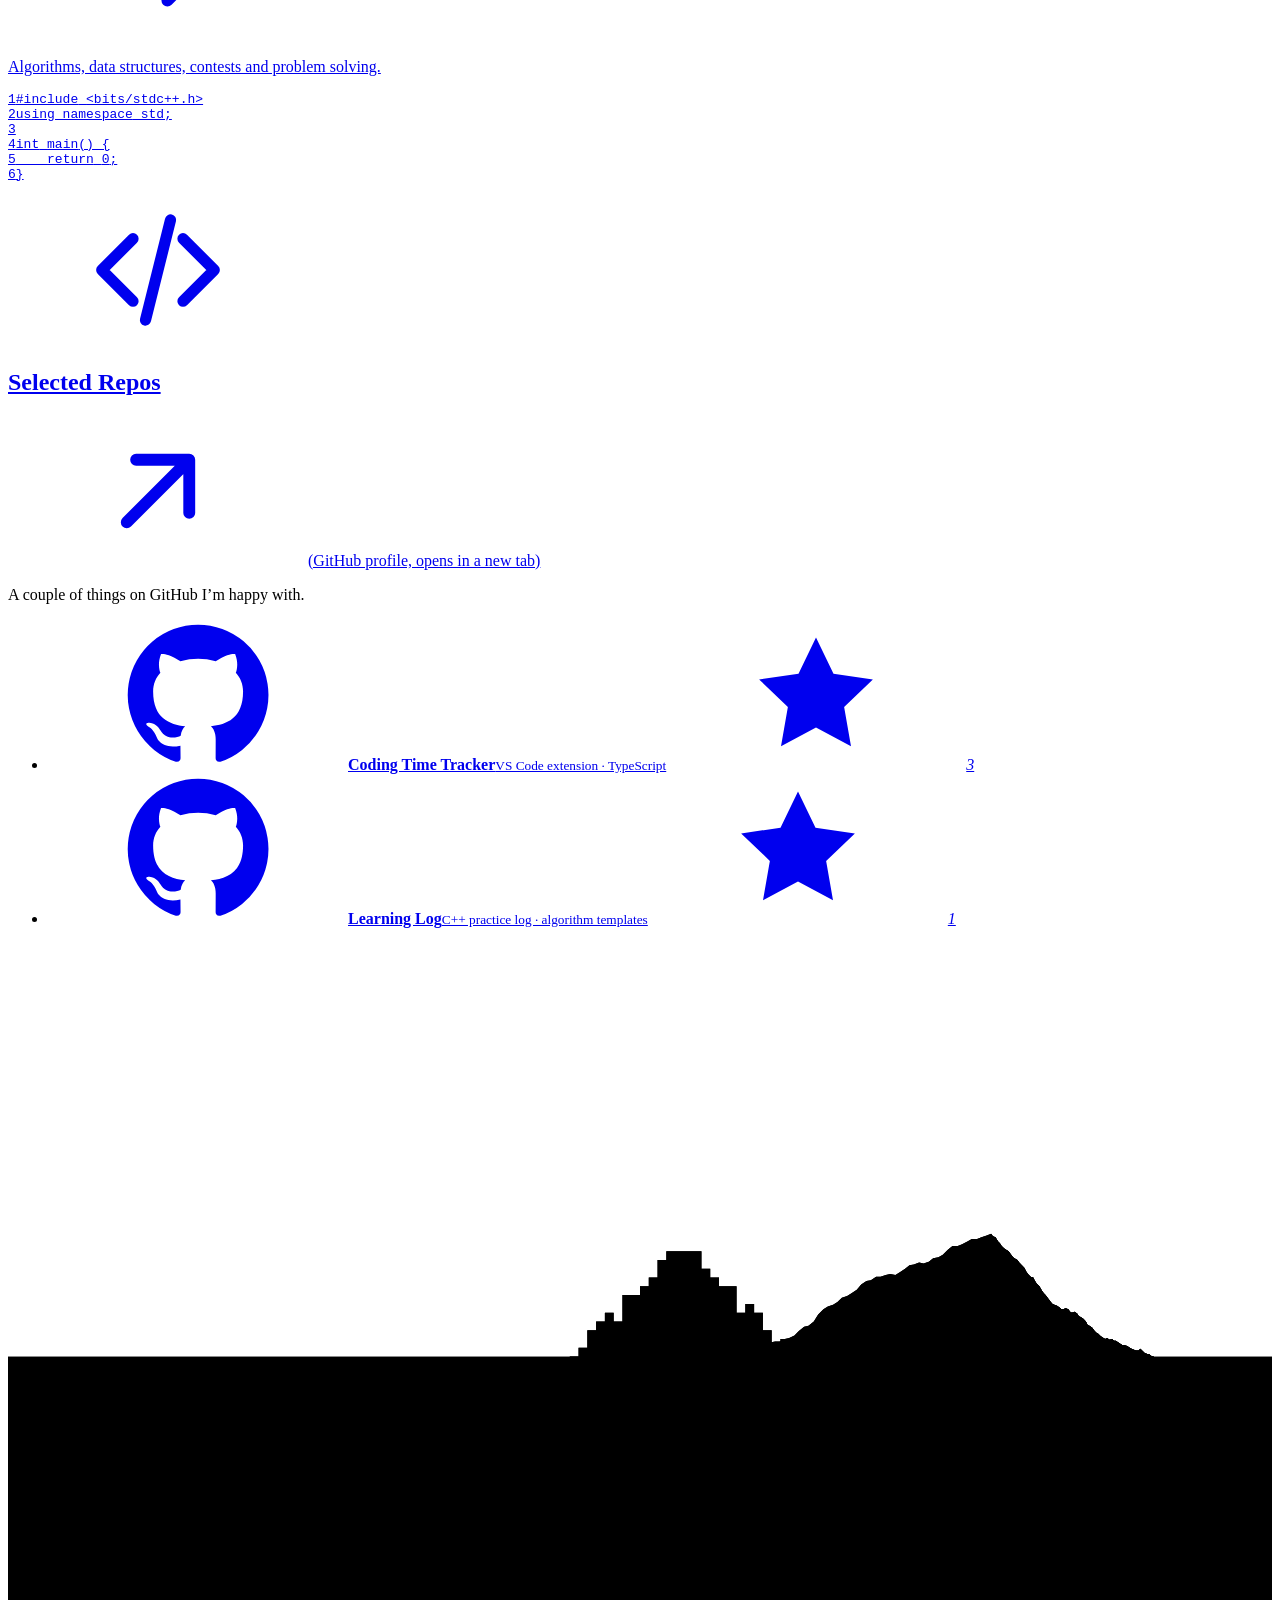
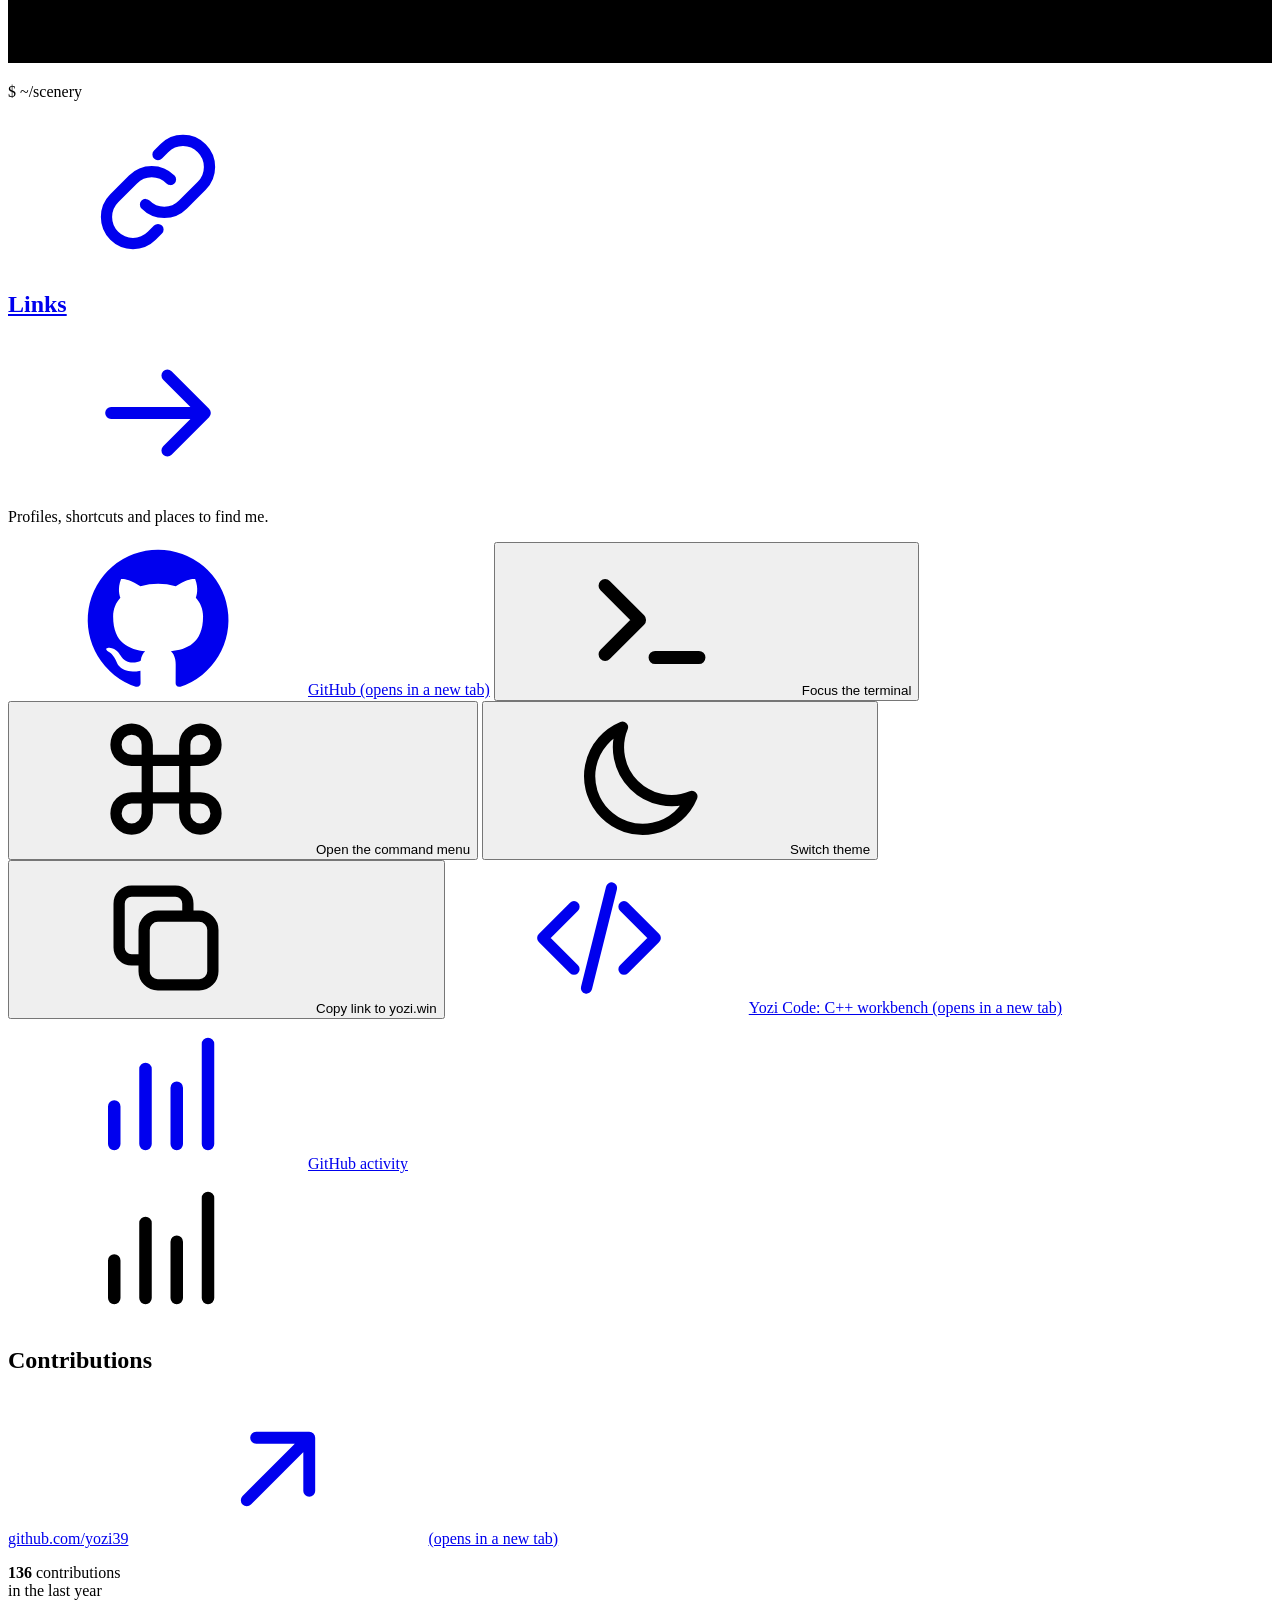
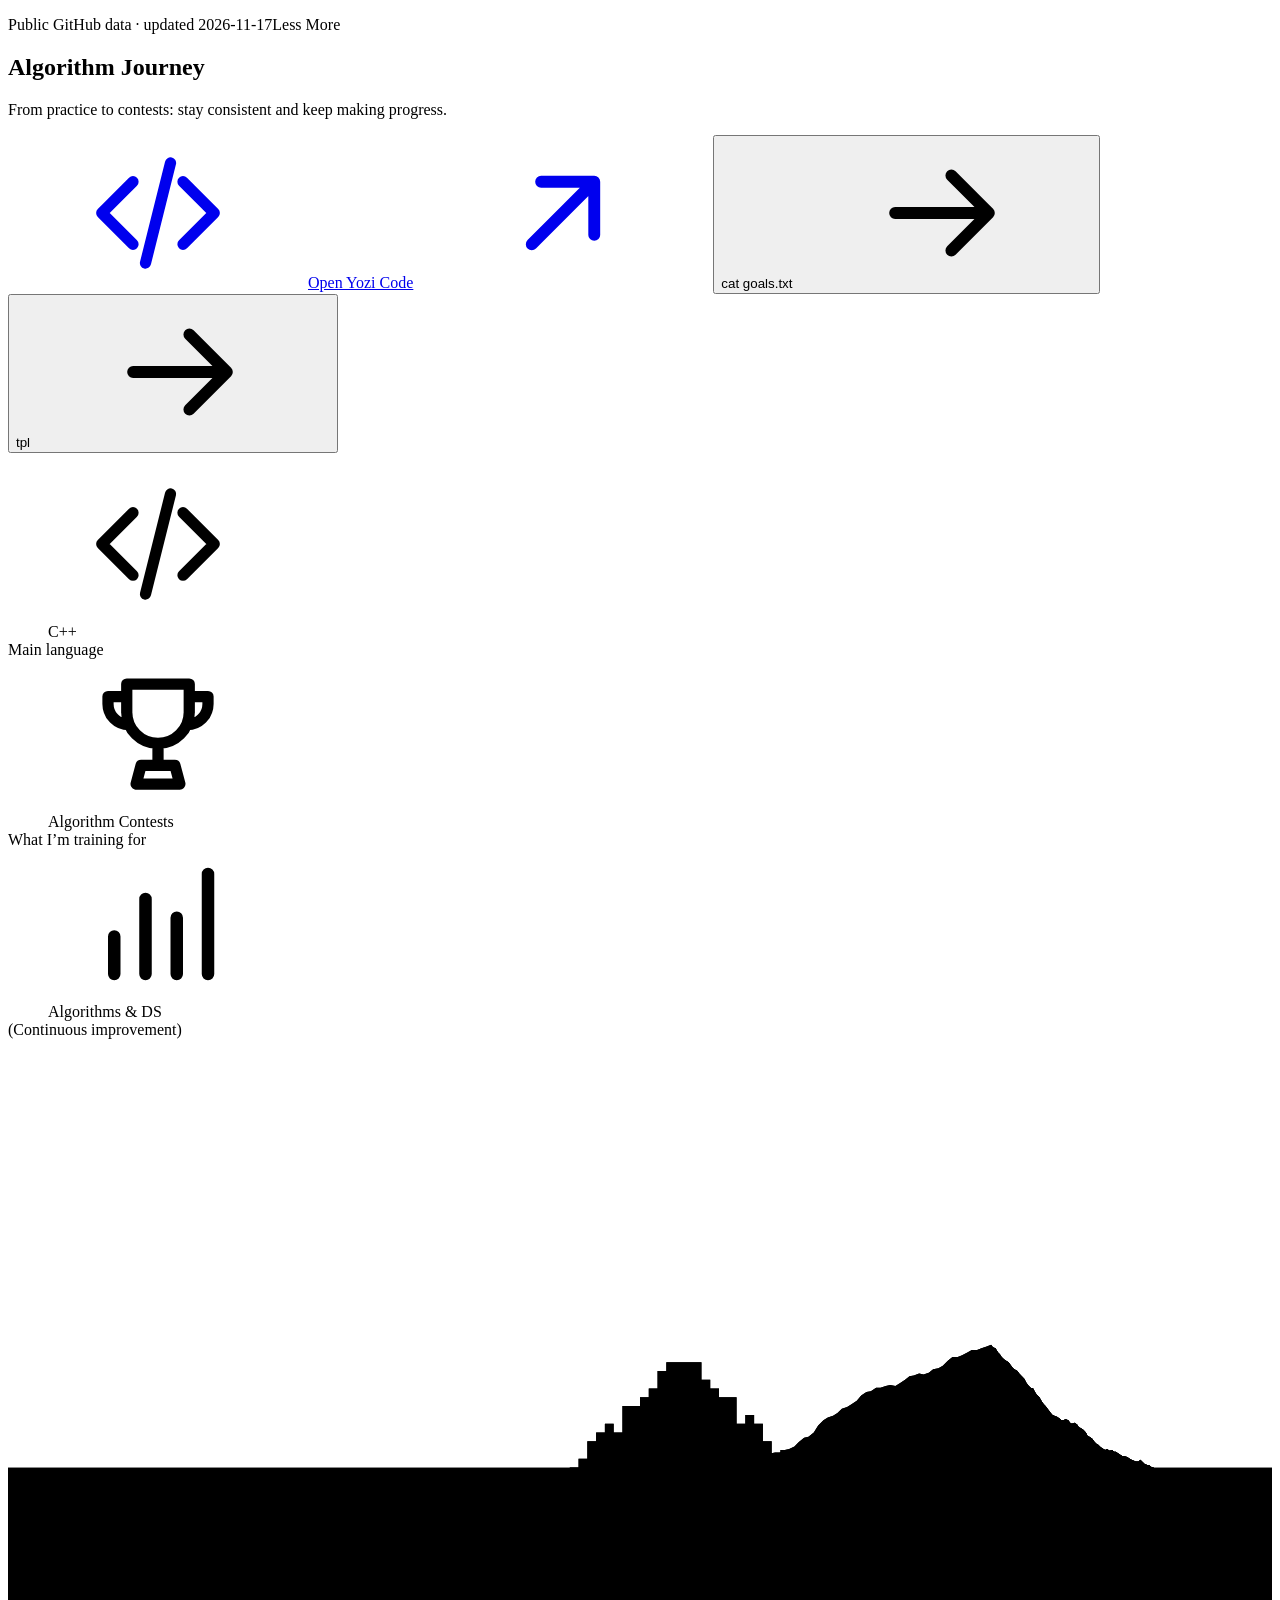
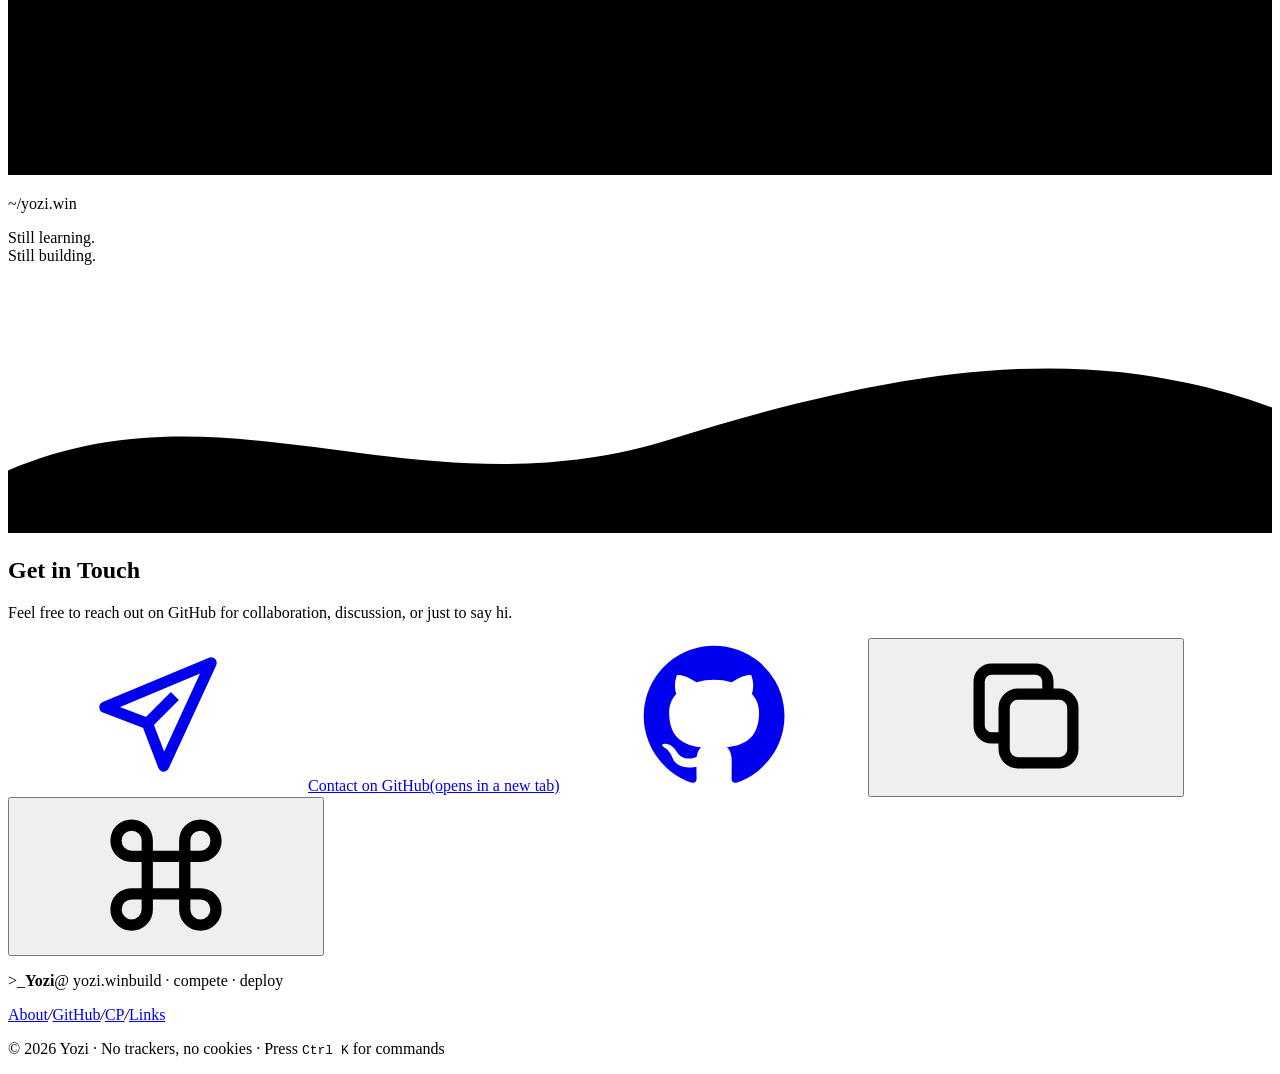
==== commit 39eb1b37: "Link to Yozi Code (code.yozi.win) from the main site - "Open Yozi Code" as the primary button in Alg" ====
--- a/public/index.html
+++ b/public/index.html
@@ -22,9 +22,9 @@
   <link rel="manifest" href="/site.webmanifest">
   <link rel="preload" href="/assets/fonts/inter-var-latin.woff2" as="font" type="font/woff2" crossorigin>
   <link rel="preload" href="/assets/fonts/jetbrains-mono-var-latin.woff2" as="font" type="font/woff2" crossorigin>
-  <script src="/assets/js/theme.js"></script>
-  <link rel="stylesheet" href="/assets/css/site.css">
-  <script type="module" src="/assets/js/main.js"></script>
+  <script src="/assets/js/theme.js?v=fc7b98afb3"></script>
+  <link rel="stylesheet" href="/assets/css/site.css?v=fddff406d3">
+  <script type="module" src="/assets/js/main.js?v=a278dd2990"></script>
 </head>
 <body>
   <!-- Icon sprite. Use: <svg><use href="#i-name"/></svg> -->
@@ -249,6 +249,7 @@
             <button class="tile t-amber" type="button" data-open-palette title="Command menu" data-zh-title="命令菜单"><svg aria-hidden="true"><use href="#i-command"/></svg><span class="sr-only" data-zh="打开命令菜单">Open the command menu</span></button>
             <button class="tile t-blue" type="button" data-action="theme" title="Switch theme" data-zh-title="切换主题"><svg aria-hidden="true"><use href="#i-moon"/></svg><span class="sr-only" data-zh="切换主题">Switch theme</span></button>
             <button class="tile" type="button" data-action="copy" title="Copy site link" data-zh-title="复制网站链接"><svg aria-hidden="true"><use href="#i-copy"/></svg><span class="sr-only" data-zh="复制 yozi.win 链接">Copy link to yozi.win</span></button>
+            <a class="tile t-green" href="https://code.yozi.win" target="_blank" rel="noopener" title="Yozi Code" data-zh-title="Yozi Code 刷题工作台"><svg aria-hidden="true"><use href="#i-code"/></svg><span class="sr-only" data-zh="Yozi Code：C++ 刷题工作台（新标签页打开）">Yozi Code: C++ workbench (opens in a new tab)</span></a>
             <a class="tile t-violet" href="#github" title="GitHub activity" data-zh-title="GitHub 动态"><svg aria-hidden="true"><use href="#i-chart"/></svg><span class="sr-only" data-zh="GitHub 动态">GitHub activity</span></a>
           </div>
         </div>
@@ -271,7 +272,7 @@
         <div class="journey-intro">
           <h2 id="cp-title" data-zh="算法之路">Algorithm Journey</h2>
           <p data-zh="从练习到比赛：保持坚持，持续进步。">From practice to contests: stay consistent and keep making progress.</p>
-          <span class="journey-btns"><button class="btn btn-primary btn-sm" type="button" data-run="cat goals.txt">cat goals.txt<svg class="btn-arrow" aria-hidden="true"><use href="#i-arrow-r"/></svg></button><button class="btn btn-ghost btn-sm" type="button" data-run="tpl" title="Search my C++ templates" data-zh-title="查我的 C++ 模板题">tpl<svg class="btn-arrow" aria-hidden="true"><use href="#i-arrow-r"/></svg></button></span>
+          <span class="journey-btns"><a class="btn btn-primary btn-sm" href="https://code.yozi.win" target="_blank" rel="noopener" title="My C++ practice workbench: import samples, write, run" data-zh-title="我的 C++ 刷题工作台：导入样例、写代码、运行"><svg aria-hidden="true"><use href="#i-code"/></svg><span data-zh="打开 Yozi Code">Open Yozi Code</span><svg class="btn-arrow" aria-hidden="true"><use href="#i-arrow-ur"/></svg></a><button class="btn btn-ghost btn-sm" type="button" data-run="cat goals.txt">cat goals.txt<svg class="btn-arrow" aria-hidden="true"><use href="#i-arrow-r"/></svg></button><button class="btn btn-ghost btn-sm" type="button" data-run="tpl" title="Search my C++ templates" data-zh-title="查我的 C++ 模板题">tpl<svg class="btn-arrow" aria-hidden="true"><use href="#i-arrow-r"/></svg></button></span>
         </div>
         <dl class="journey-stats">
           <div><span class="j-ico" aria-hidden="true"><svg><use href="#i-code"/></svg></span><dd>C++</dd><dt data-zh="主力语言">Main language</dt></div>
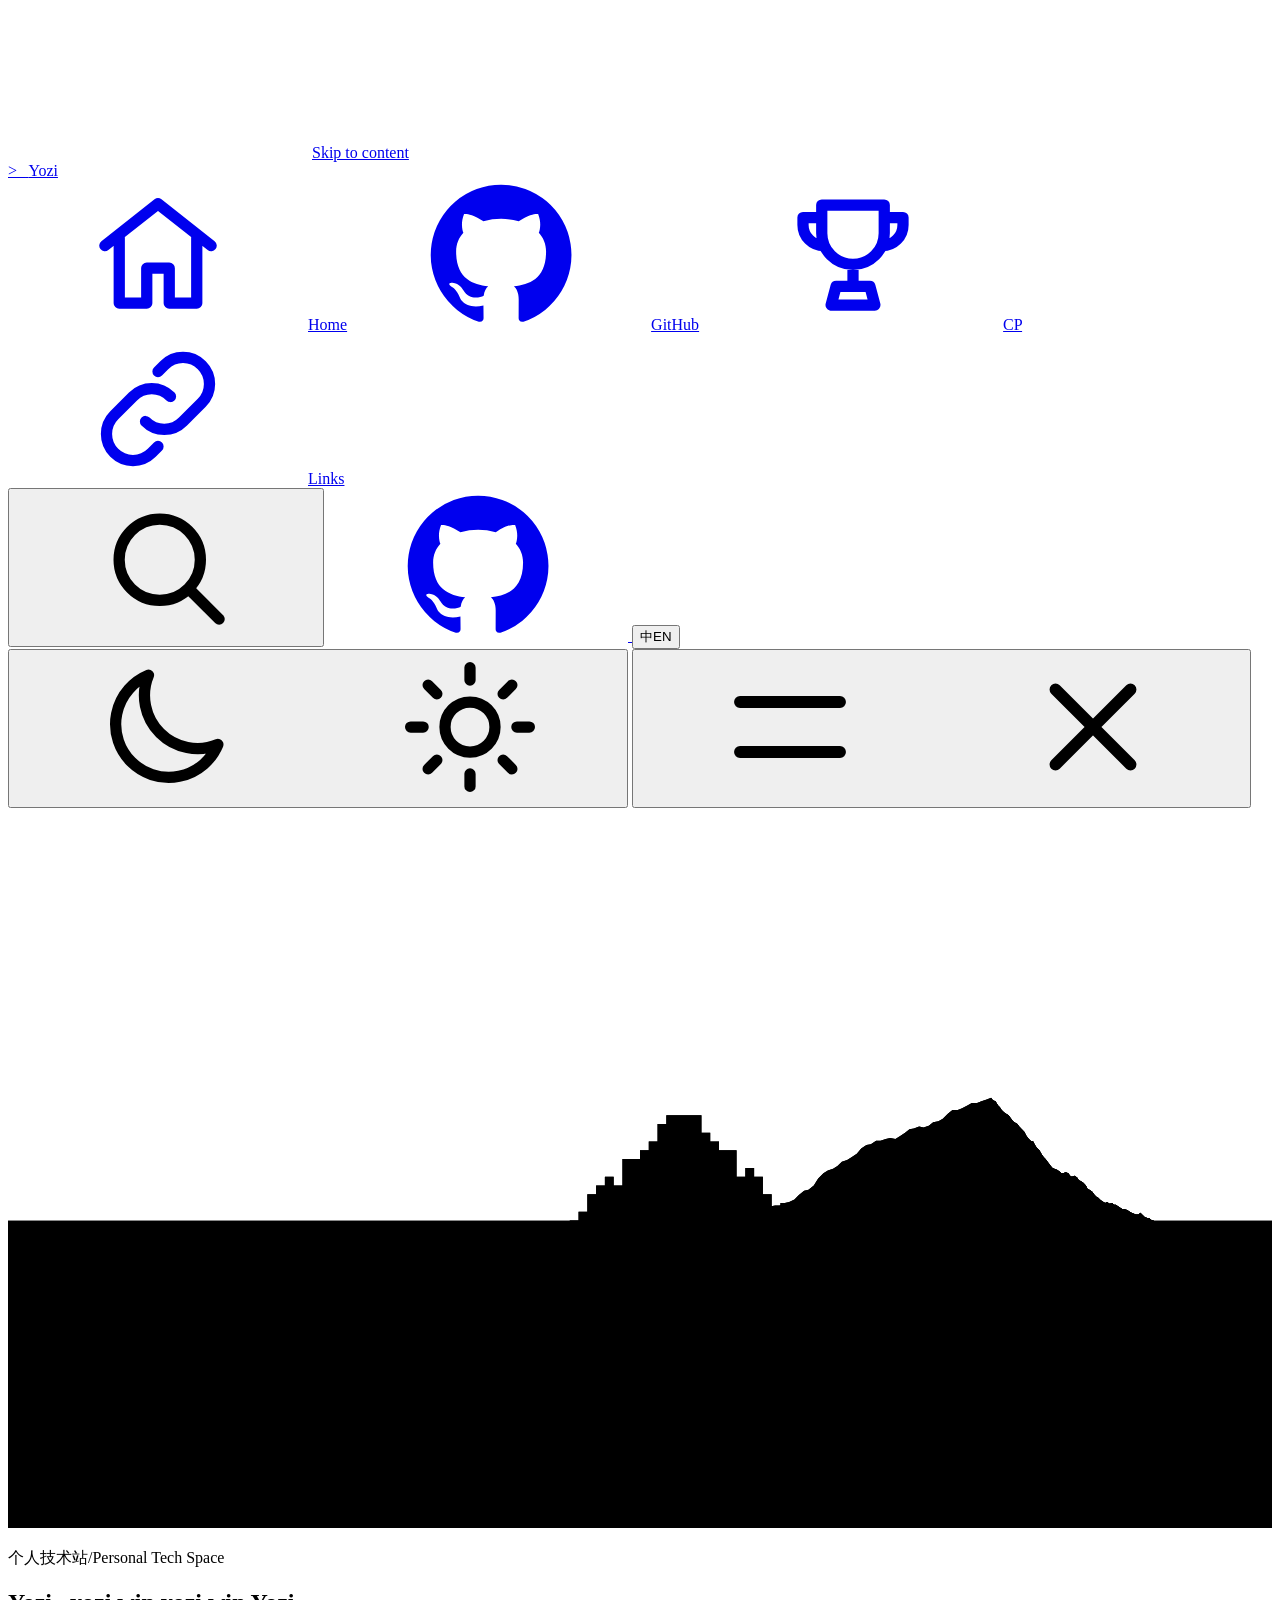
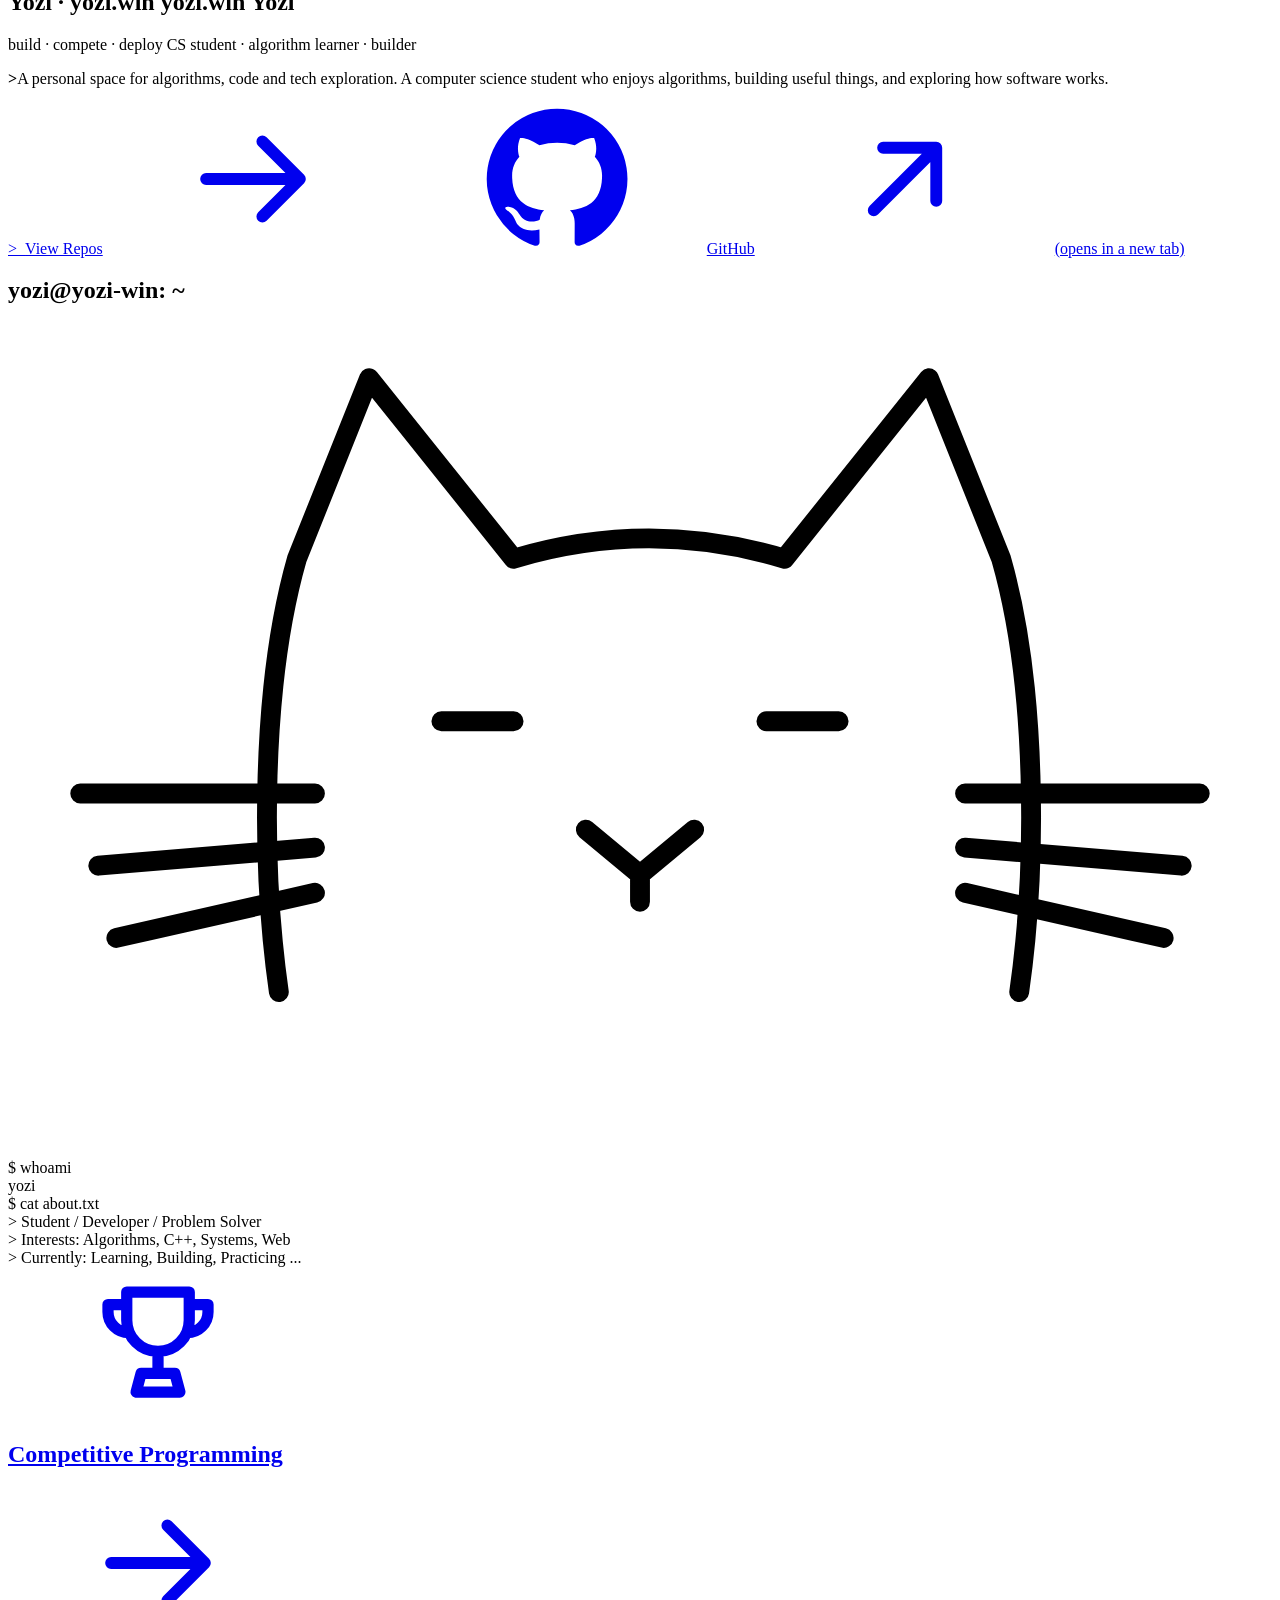
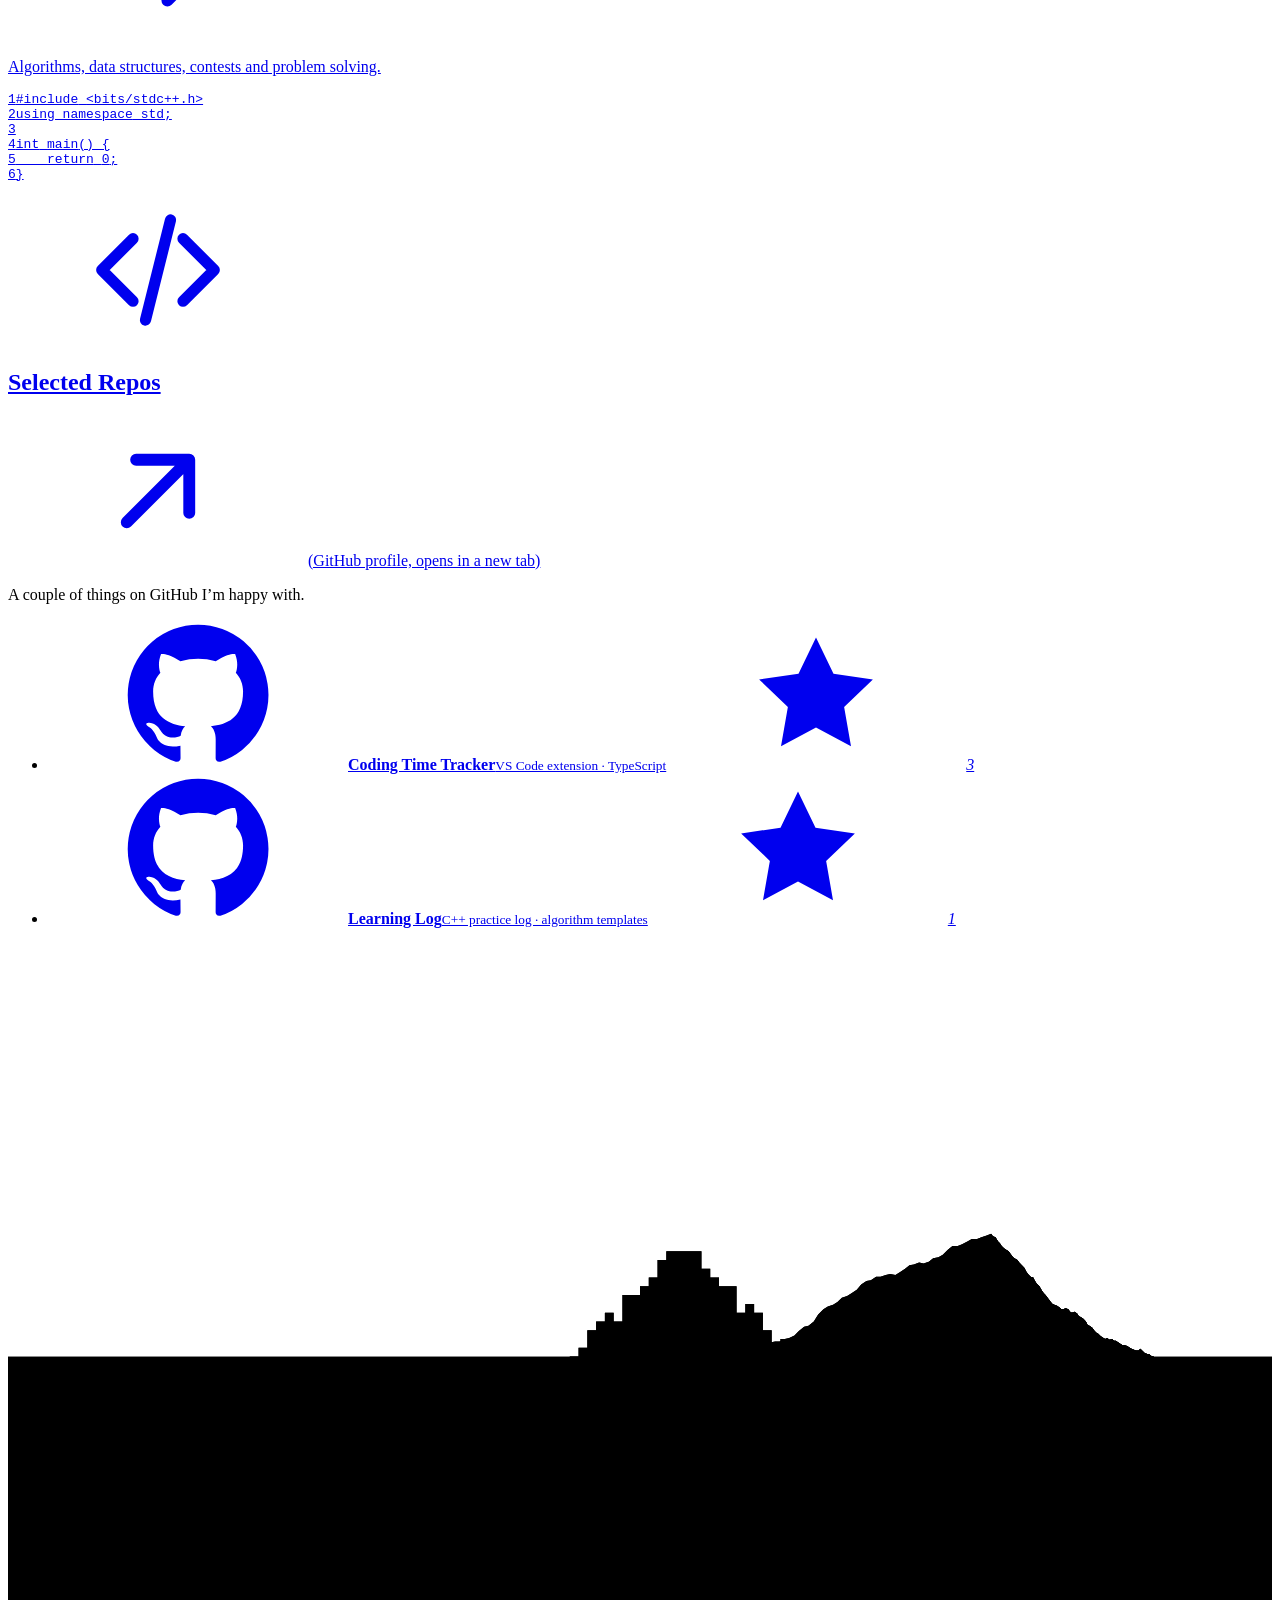
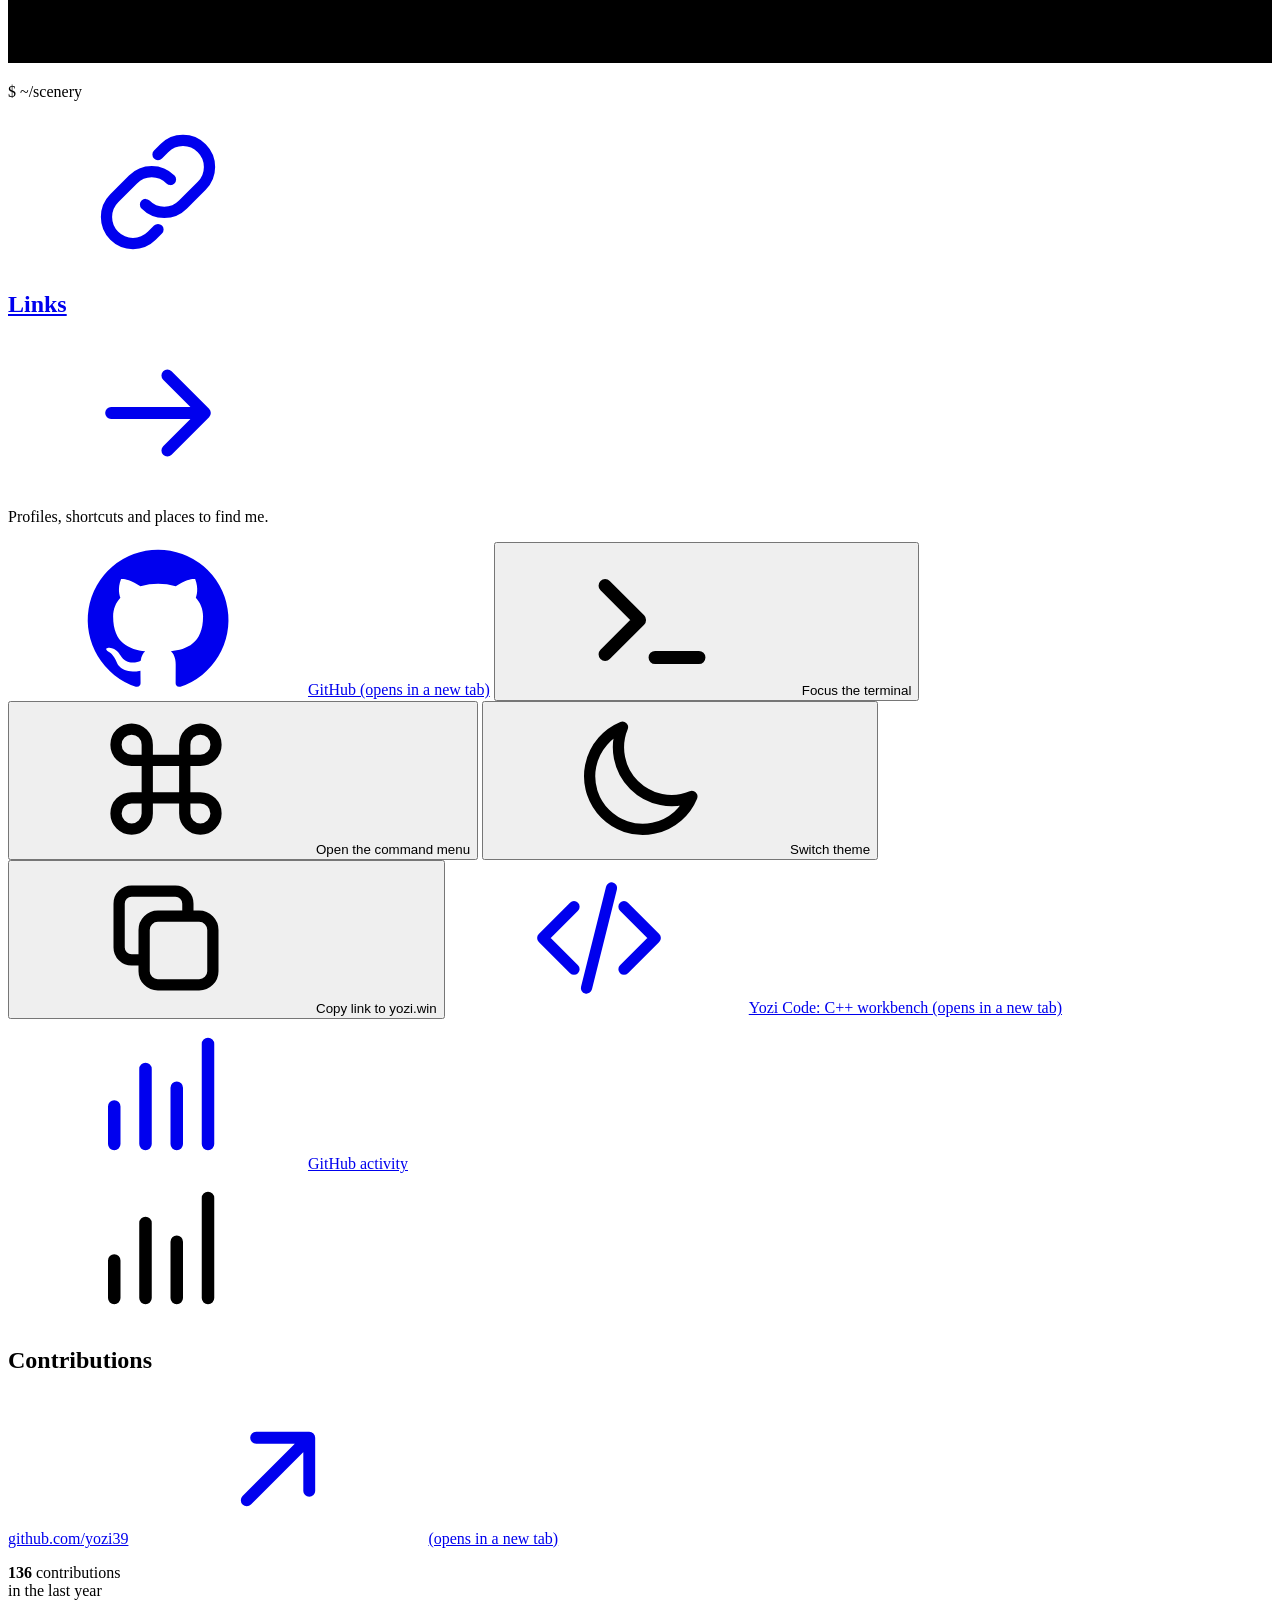
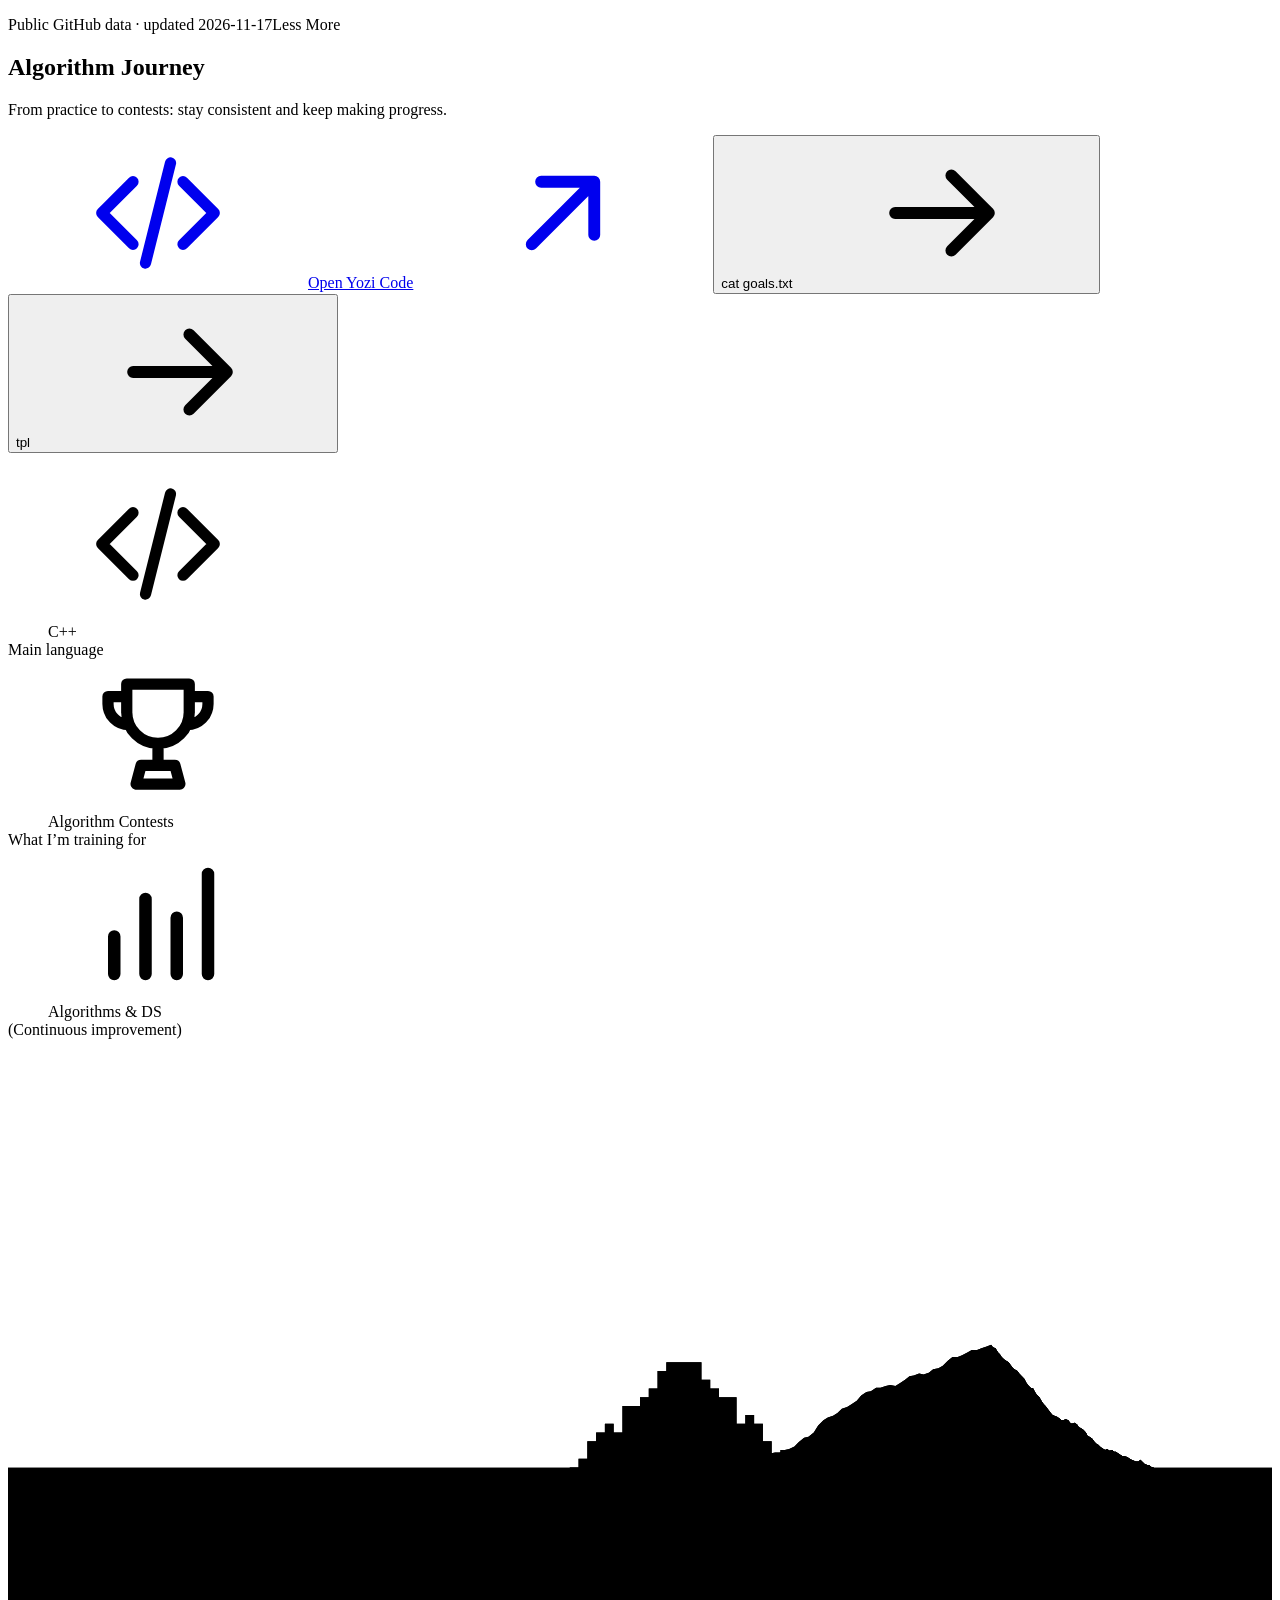
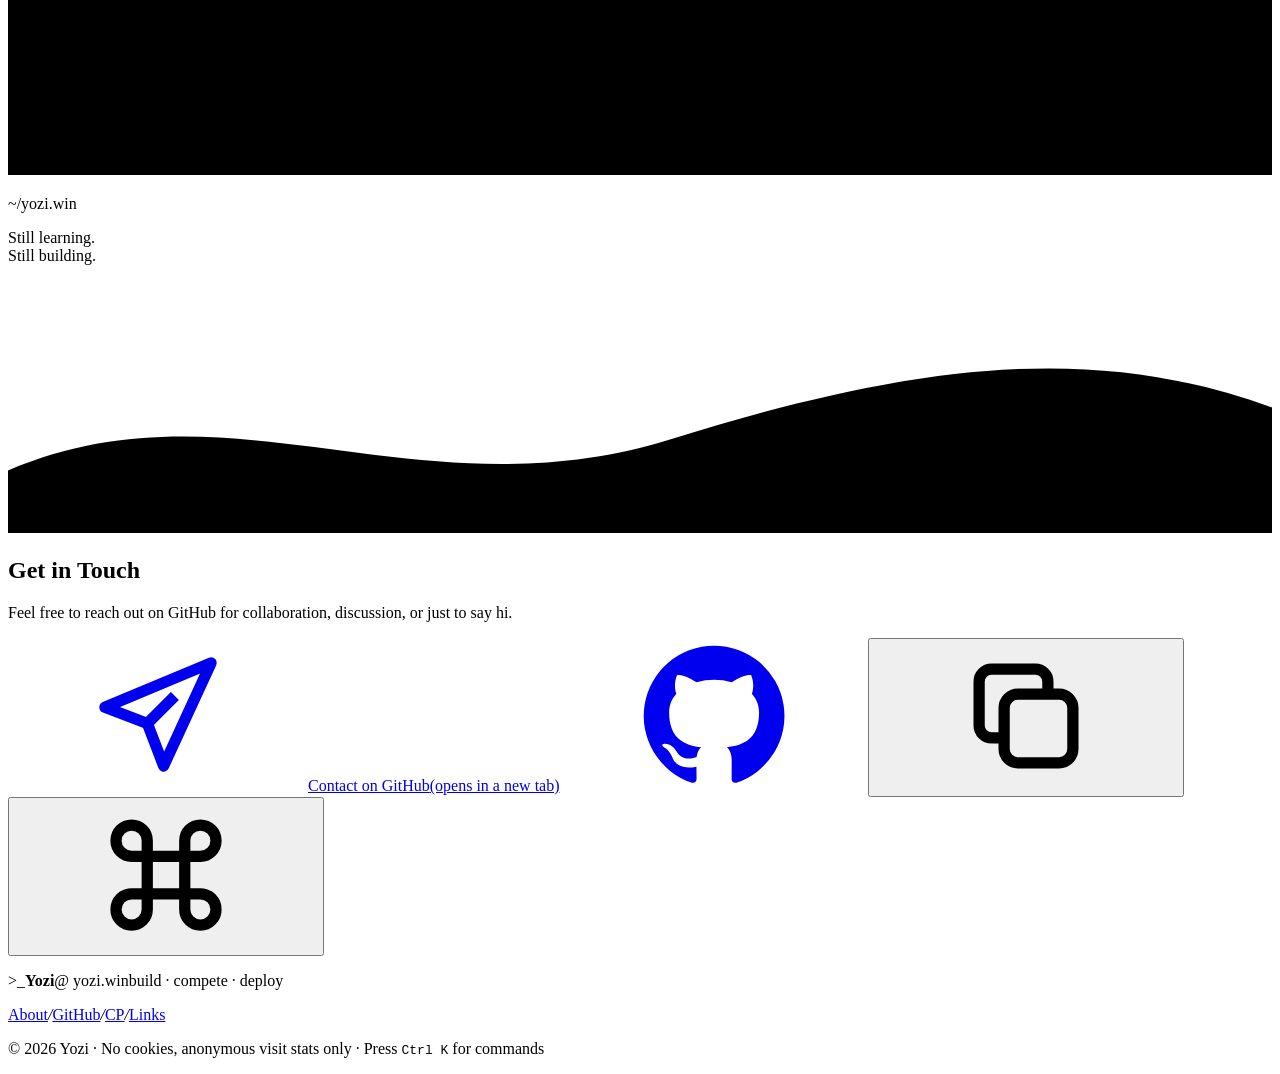
==== commit ad098647: "Allow Cloudflare Web Analytics (cookie-free) in the CSP The zone injects Cloudflare's beacon; the CS" ====
--- a/public/index.html
+++ b/public/index.html
@@ -322,7 +322,7 @@
         <a href="#top" data-zh="关于">About</a><i aria-hidden="true">/</i><a href="#github">GitHub</a><i aria-hidden="true">/</i><a href="#cp" data-zh="算法">CP</a><i aria-hidden="true">/</i><a href="#links" data-zh="链接">Links</a>
       </nav>
     </div>
-    <p class="shell foot-fine" data-zh-html="© 2026 Yozi · 无追踪、无 Cookie · 按 &lt;kbd&gt;&lt;span data-mod&gt;Ctrl&lt;/span&gt; K&lt;/kbd&gt; 打开命令菜单">© 2026 Yozi · No trackers, no cookies · Press <kbd><span data-mod>Ctrl</span> K</kbd> for commands</p>
+    <p class="shell foot-fine" data-zh-html="© 2026 Yozi · 无 Cookie，仅匿名访问统计 · 按 &lt;kbd&gt;&lt;span data-mod&gt;Ctrl&lt;/span&gt; K&lt;/kbd&gt; 打开命令菜单">© 2026 Yozi · No cookies, anonymous visit stats only · Press <kbd><span data-mod>Ctrl</span> K</kbd> for commands</p>
   </footer>
 
   <div class="toast" id="toast" role="status" aria-live="polite" hidden></div>
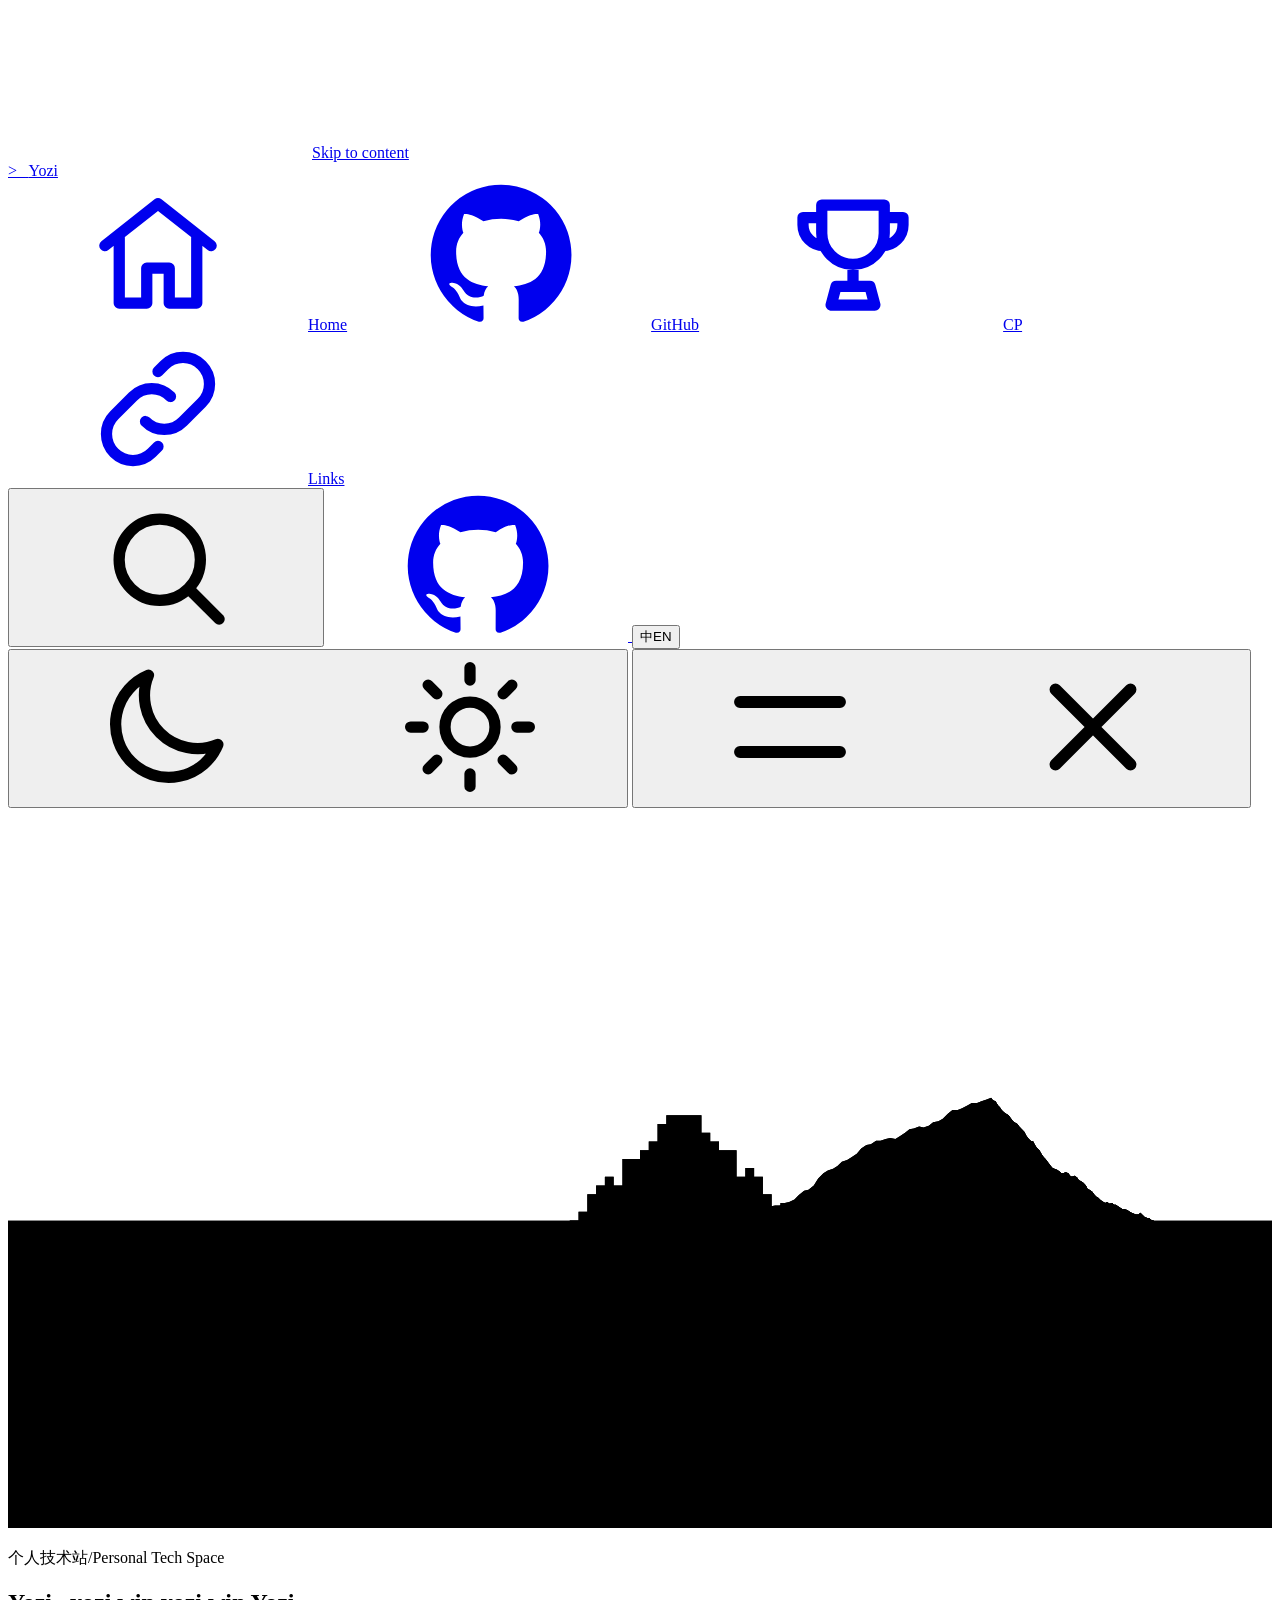
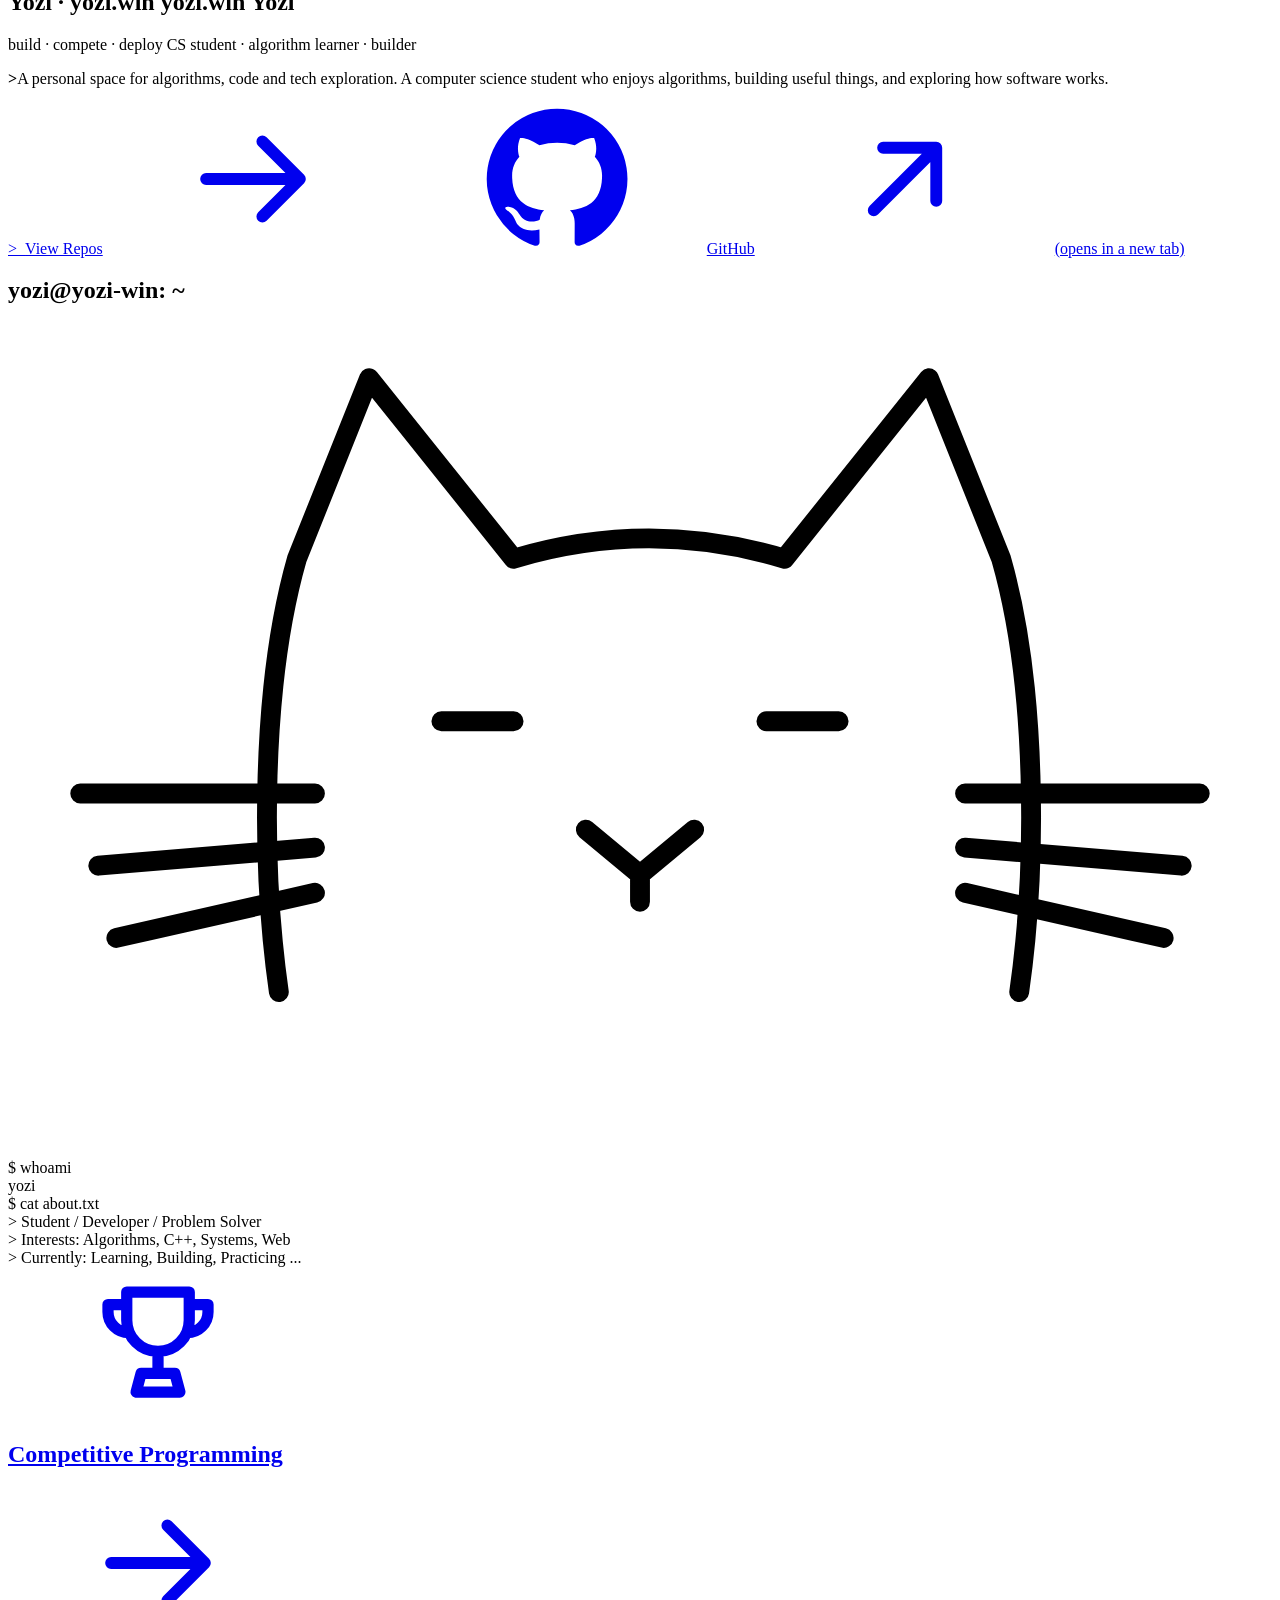
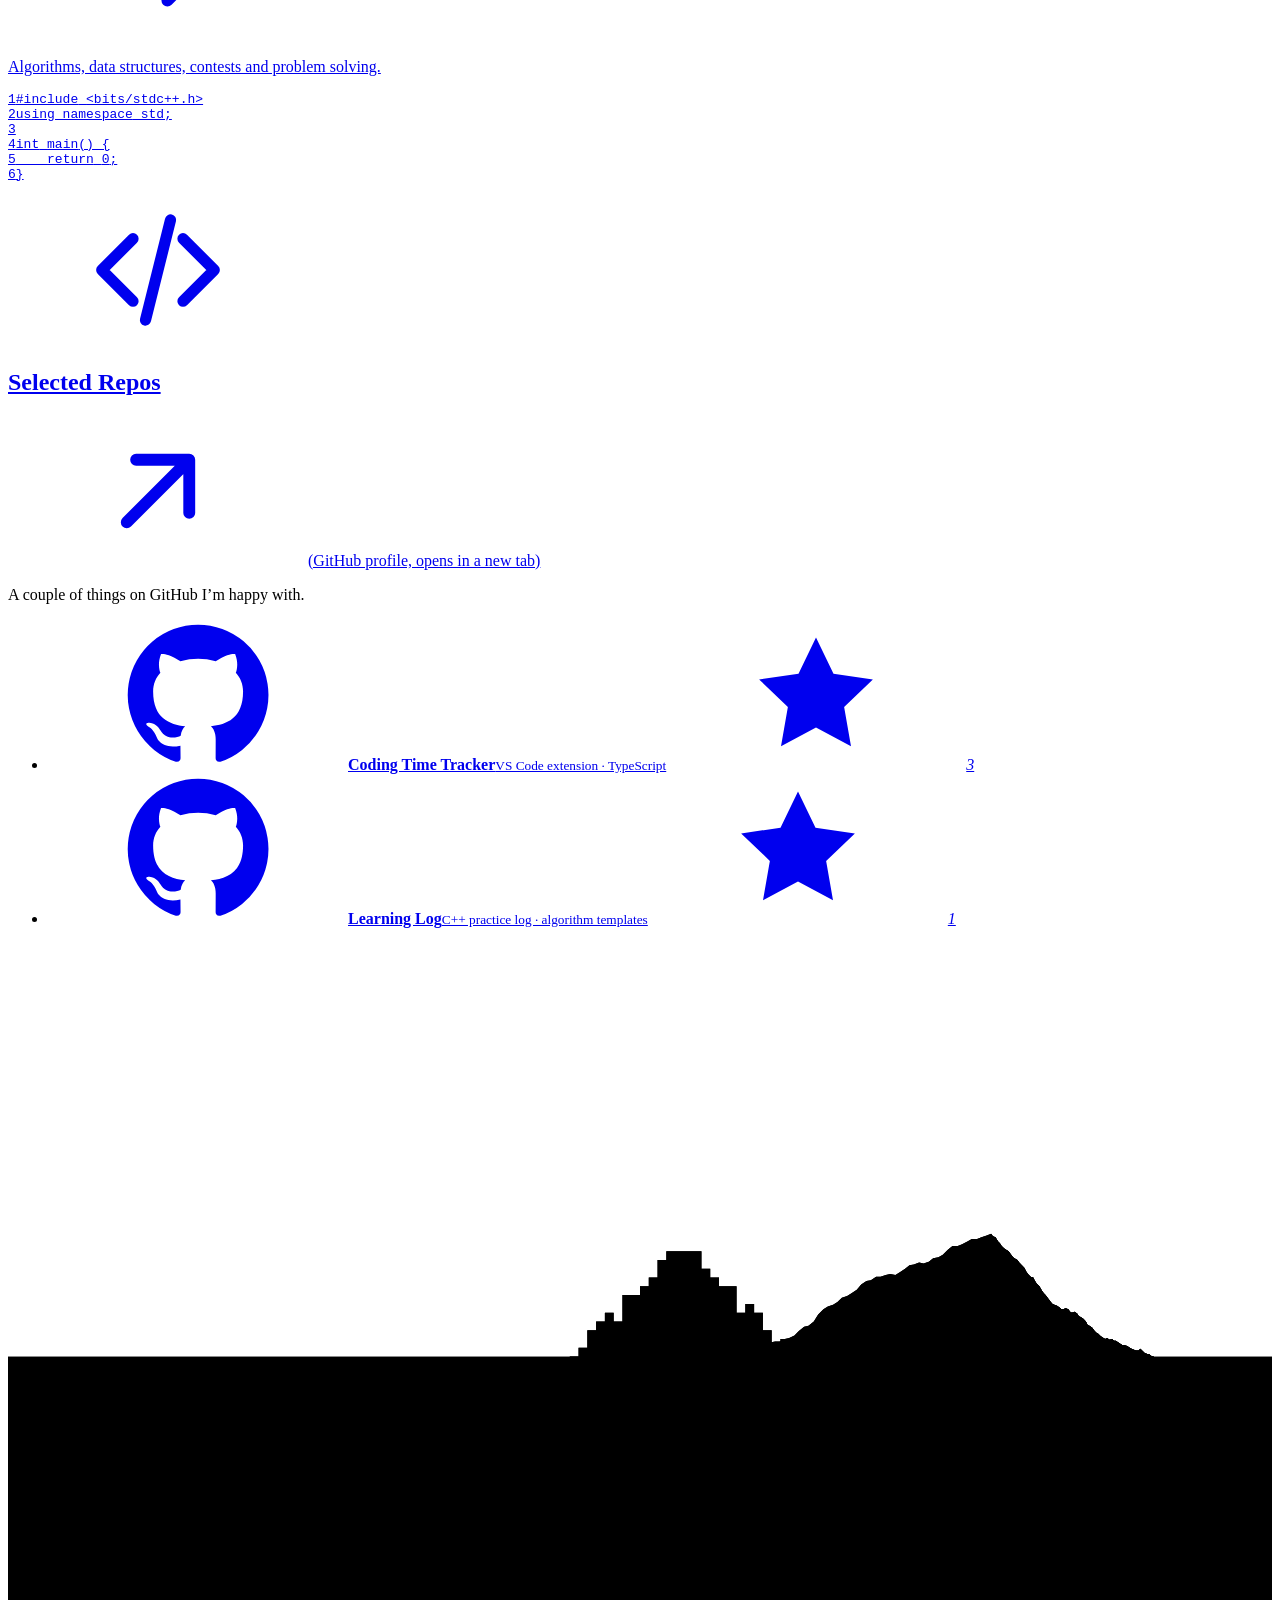
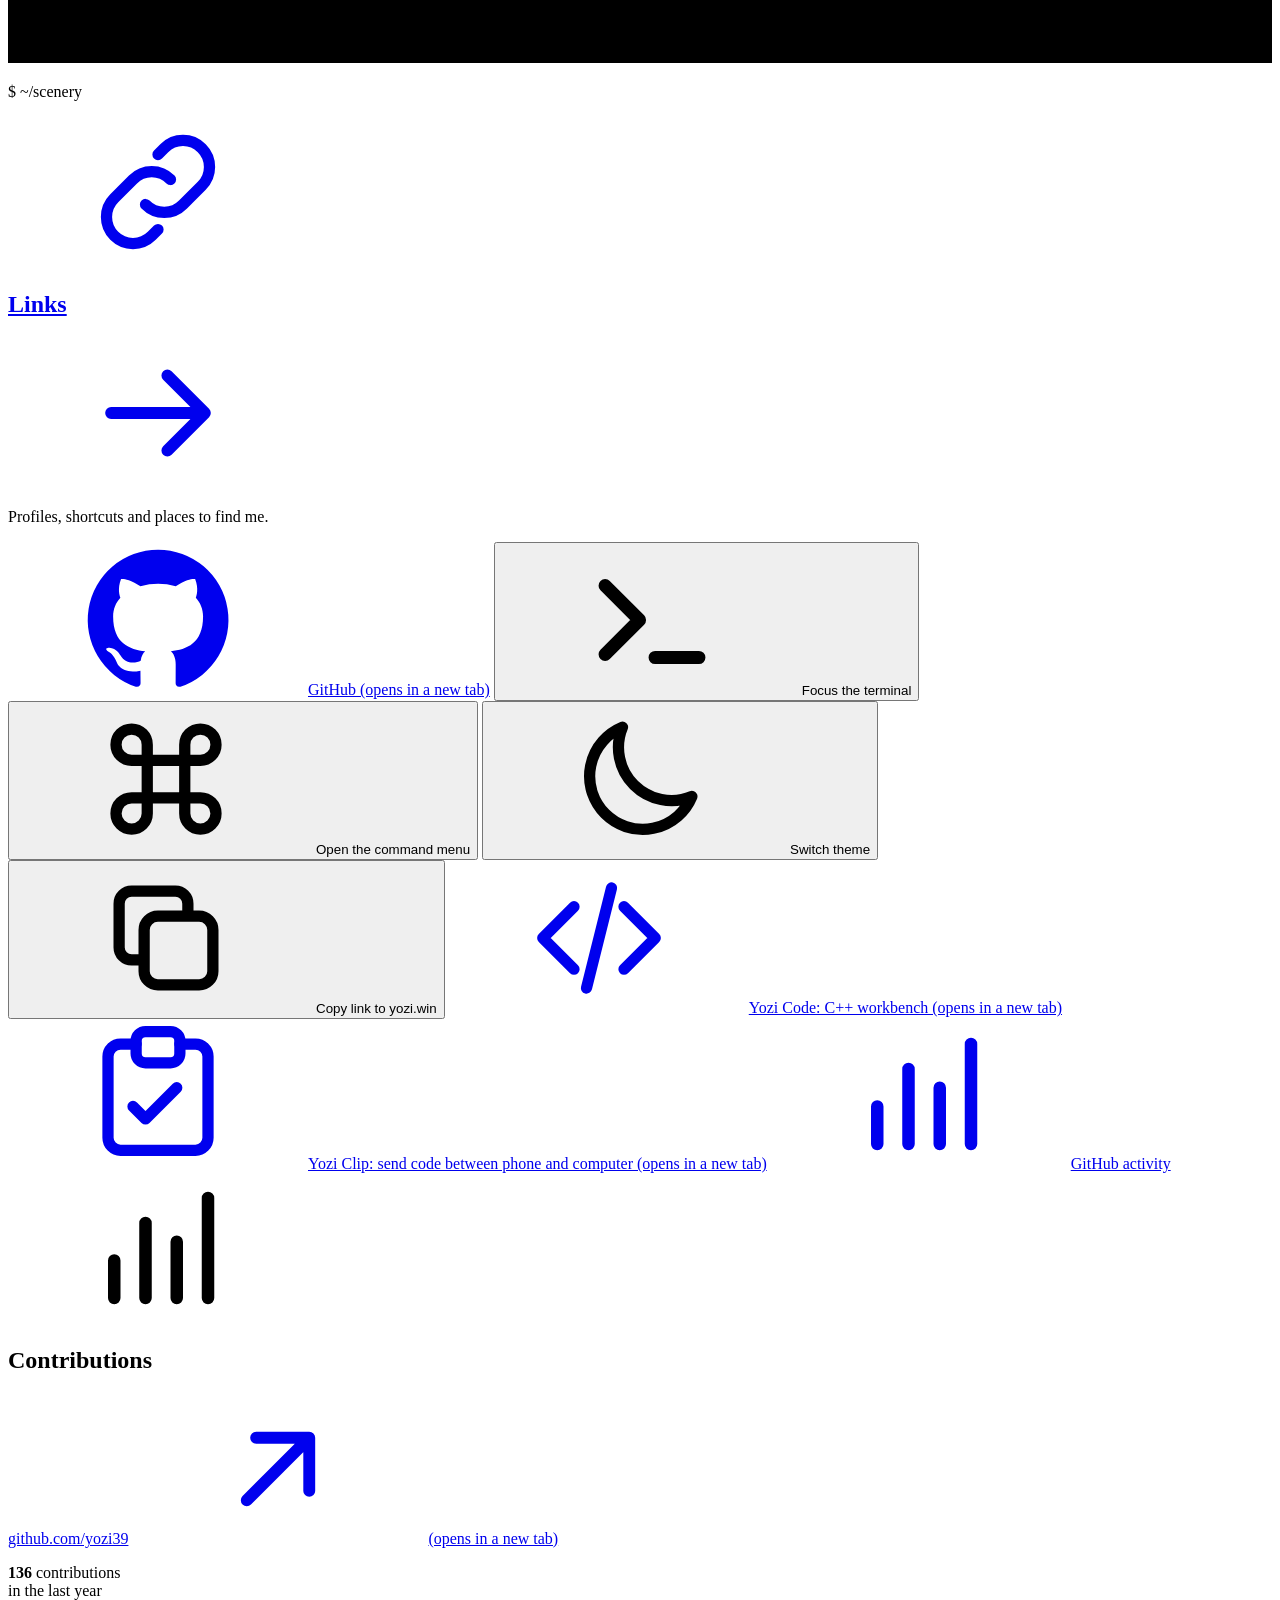
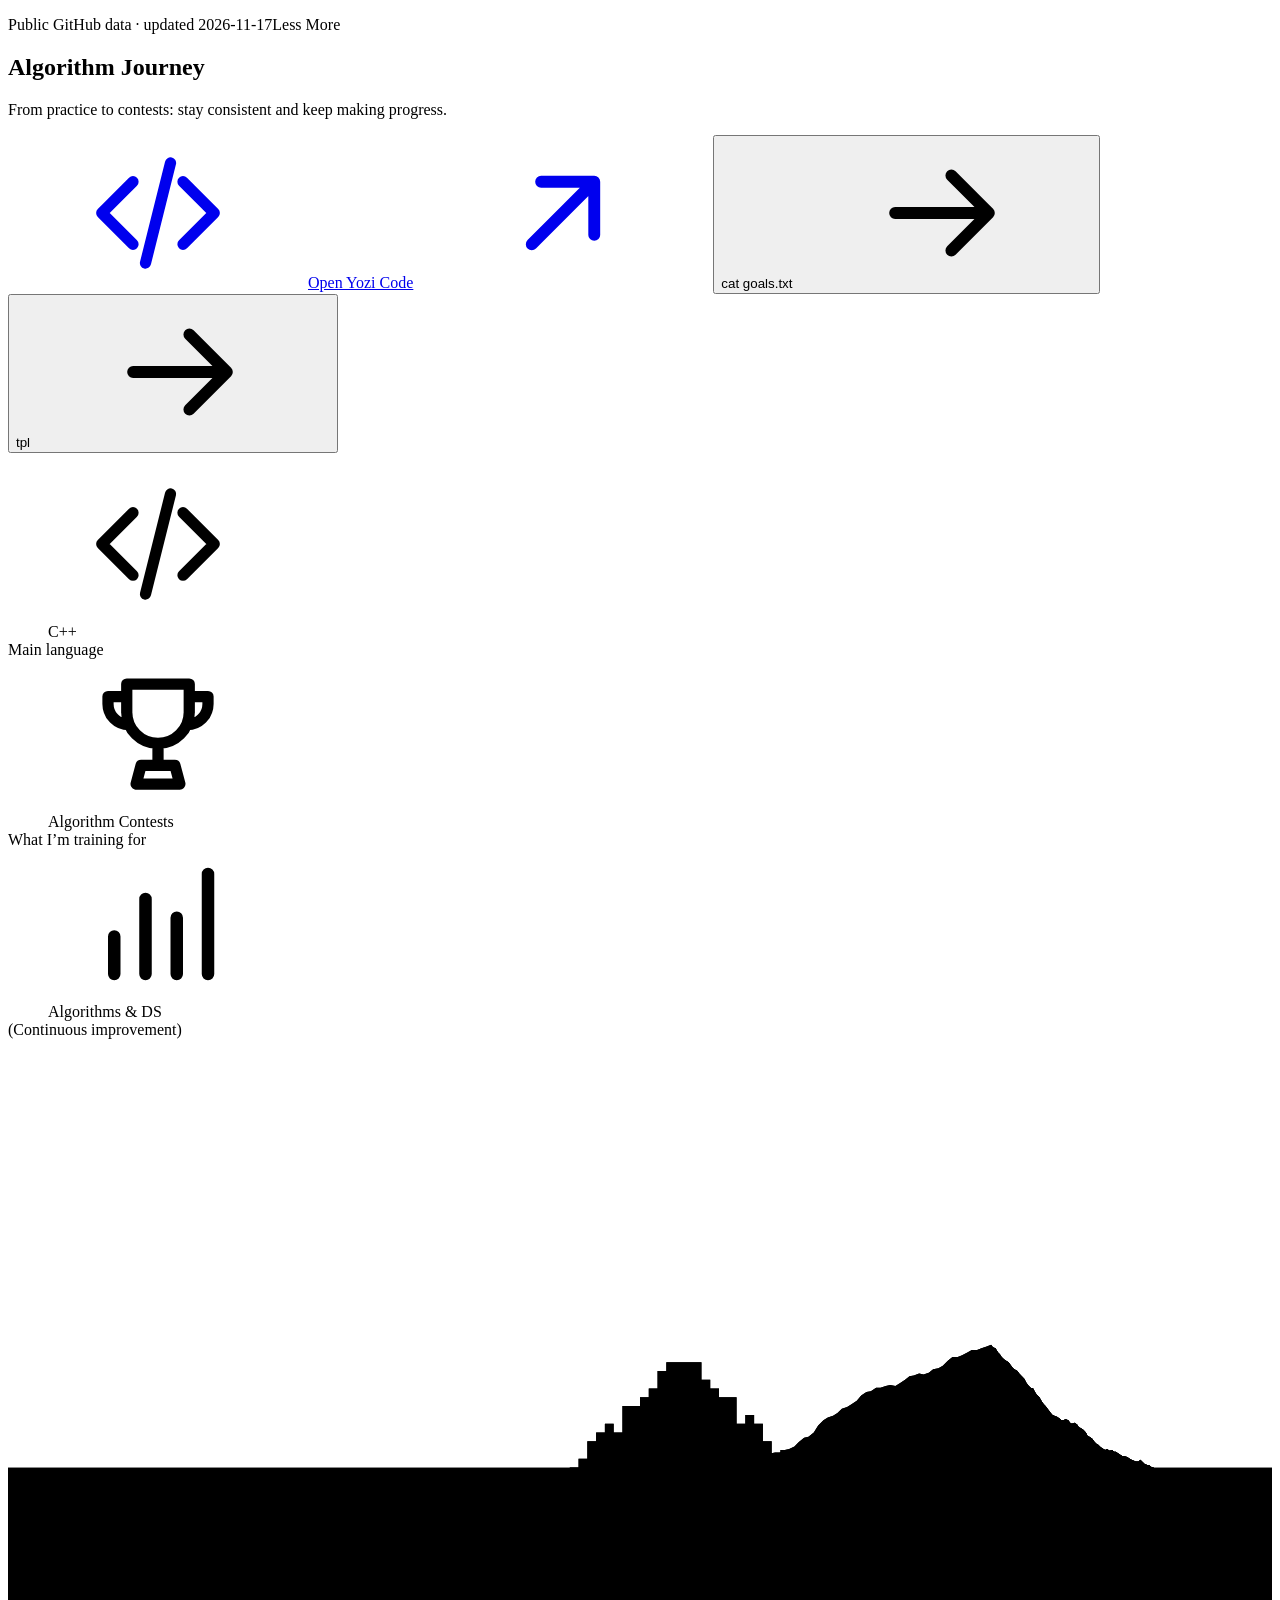
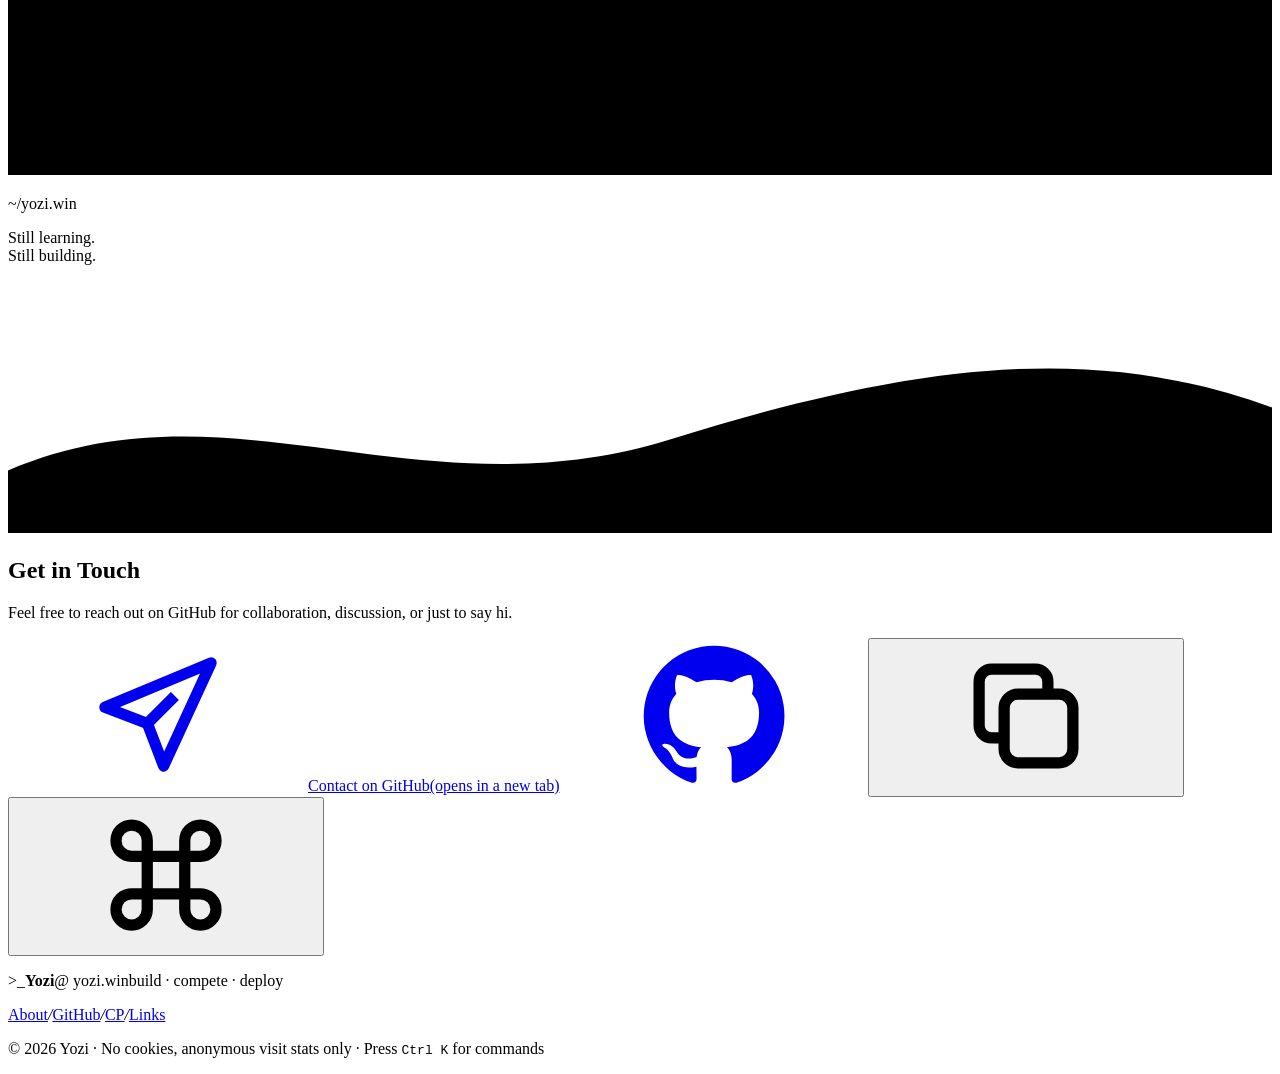
==== commit 871cfc28: "Link to Yozi Clip (clip.yozi.win) from the main site Adds a Links tile, a command-menu entry and a '" ====
--- a/public/index.html
+++ b/public/index.html
@@ -23,14 +23,15 @@
   <link rel="preload" href="/assets/fonts/inter-var-latin.woff2" as="font" type="font/woff2" crossorigin>
   <link rel="preload" href="/assets/fonts/jetbrains-mono-var-latin.woff2" as="font" type="font/woff2" crossorigin>
   <script src="/assets/js/theme.js?v=fc7b98afb3"></script>
-  <link rel="stylesheet" href="/assets/css/site.css?v=fddff406d3">
-  <script type="module" src="/assets/js/main.js?v=a278dd2990"></script>
+  <link rel="stylesheet" href="/assets/css/site.css?v=894ae06257">
+  <script type="module" src="/assets/js/main.js?v=9f265f38f8"></script>
 </head>
 <body>
   <!-- Icon sprite. Use: <svg><use href="#i-name"/></svg> -->
   <svg class="sprite" aria-hidden="true" focusable="false">
     <symbol id="i-github" viewBox="0 0 24 24"><path fill="currentColor" d="M12 .75a11.25 11.25 0 0 0-3.56 21.92c.56.1.77-.24.77-.54l-.02-2.03c-3.13.68-3.79-1.33-3.79-1.33-.51-1.3-1.25-1.65-1.25-1.65-1.02-.7.08-.69.08-.69 1.13.08 1.72 1.16 1.72 1.16 1 1.72 2.64 1.22 3.28.93.1-.73.39-1.22.72-1.5-2.5-.29-5.13-1.25-5.13-5.57 0-1.23.44-2.23 1.16-3.02-.12-.28-.5-1.43.11-2.98 0 0 .95-.3 3.1 1.15a10.7 10.7 0 0 1 5.65 0c2.15-1.46 3.1-1.15 3.1-1.15.61 1.55.23 2.7.11 2.98.72.79 1.16 1.79 1.16 3.02 0 4.33-2.63 5.28-5.14 5.56.4.35.76 1.04.76 2.1l-.01 3.02c0 .3.2.65.77.54A11.25 11.25 0 0 0 12 .75Z"/></symbol>
     <symbol id="i-home" viewBox="0 0 24 24"><path fill="none" stroke="currentColor" stroke-width="1.8" stroke-linecap="round" stroke-linejoin="round" d="M3.5 10.5 12 3.8l8.5 6.7M5.8 9v10.7h4.4v-5.6h3.6v5.6h4.4V9"/></symbol>
+    <symbol id="i-clip" viewBox="0 0 24 24"><path fill="none" stroke="currentColor" stroke-width="1.8" stroke-linecap="round" stroke-linejoin="round" d="M15.5 4H18a2 2 0 0 1 2 2v13a2 2 0 0 1-2 2H6a2 2 0 0 1-2-2V6a2 2 0 0 1 2-2h2.5M8 14l2 2 5-5"/><rect x="8.5" y="2" width="7" height="5" rx="1.5" fill="none" stroke="currentColor" stroke-width="1.8"/></symbol>
     <symbol id="i-code" viewBox="0 0 24 24"><path fill="none" stroke="currentColor" stroke-width="1.8" stroke-linecap="round" stroke-linejoin="round" d="m8 7-5 5 5 5m8-10 5 5-5 5M14 4l-4 16"/></symbol>
     <symbol id="i-trophy" viewBox="0 0 24 24"><path fill="none" stroke="currentColor" stroke-width="1.8" stroke-linecap="round" stroke-linejoin="round" d="M7 4h10v4.5a5 5 0 0 1-10 0V4ZM7 6H4v1.2A3.3 3.3 0 0 0 7.3 10.5M17 6h3v1.2a3.3 3.3 0 0 1-3.3 3.3M12 13.5V17m-3.5 3h7l-.8-3h-5.4l-.8 3Z"/></symbol>
     <symbol id="i-server" viewBox="0 0 24 24"><g fill="none" stroke="currentColor" stroke-width="1.8" stroke-linecap="round"><rect x="3.5" y="3.5" width="17" height="7" rx="2"/><rect x="3.5" y="13.5" width="17" height="7" rx="2"/><path d="M7.5 7h.01M7.5 17h.01M11 7h5.5M11 17h5.5"/></g></symbol>
@@ -250,6 +251,7 @@
             <button class="tile t-blue" type="button" data-action="theme" title="Switch theme" data-zh-title="切换主题"><svg aria-hidden="true"><use href="#i-moon"/></svg><span class="sr-only" data-zh="切换主题">Switch theme</span></button>
             <button class="tile" type="button" data-action="copy" title="Copy site link" data-zh-title="复制网站链接"><svg aria-hidden="true"><use href="#i-copy"/></svg><span class="sr-only" data-zh="复制 yozi.win 链接">Copy link to yozi.win</span></button>
             <a class="tile t-green" href="https://code.yozi.win" target="_blank" rel="noopener" title="Yozi Code" data-zh-title="Yozi Code 刷题工作台"><svg aria-hidden="true"><use href="#i-code"/></svg><span class="sr-only" data-zh="Yozi Code：C++ 刷题工作台（新标签页打开）">Yozi Code: C++ workbench (opens in a new tab)</span></a>
+            <a class="tile t-blue" href="https://clip.yozi.win" target="_blank" rel="noopener" title="Yozi Clip: phone ⇄ computer" data-zh-title="Yozi Clip 手机电脑互传"><svg aria-hidden="true"><use href="#i-clip"/></svg><span class="sr-only" data-zh="Yozi Clip：手机和电脑互传代码（新标签页打开）">Yozi Clip: send code between phone and computer (opens in a new tab)</span></a>
             <a class="tile t-violet" href="#github" title="GitHub activity" data-zh-title="GitHub 动态"><svg aria-hidden="true"><use href="#i-chart"/></svg><span class="sr-only" data-zh="GitHub 动态">GitHub activity</span></a>
           </div>
         </div>
